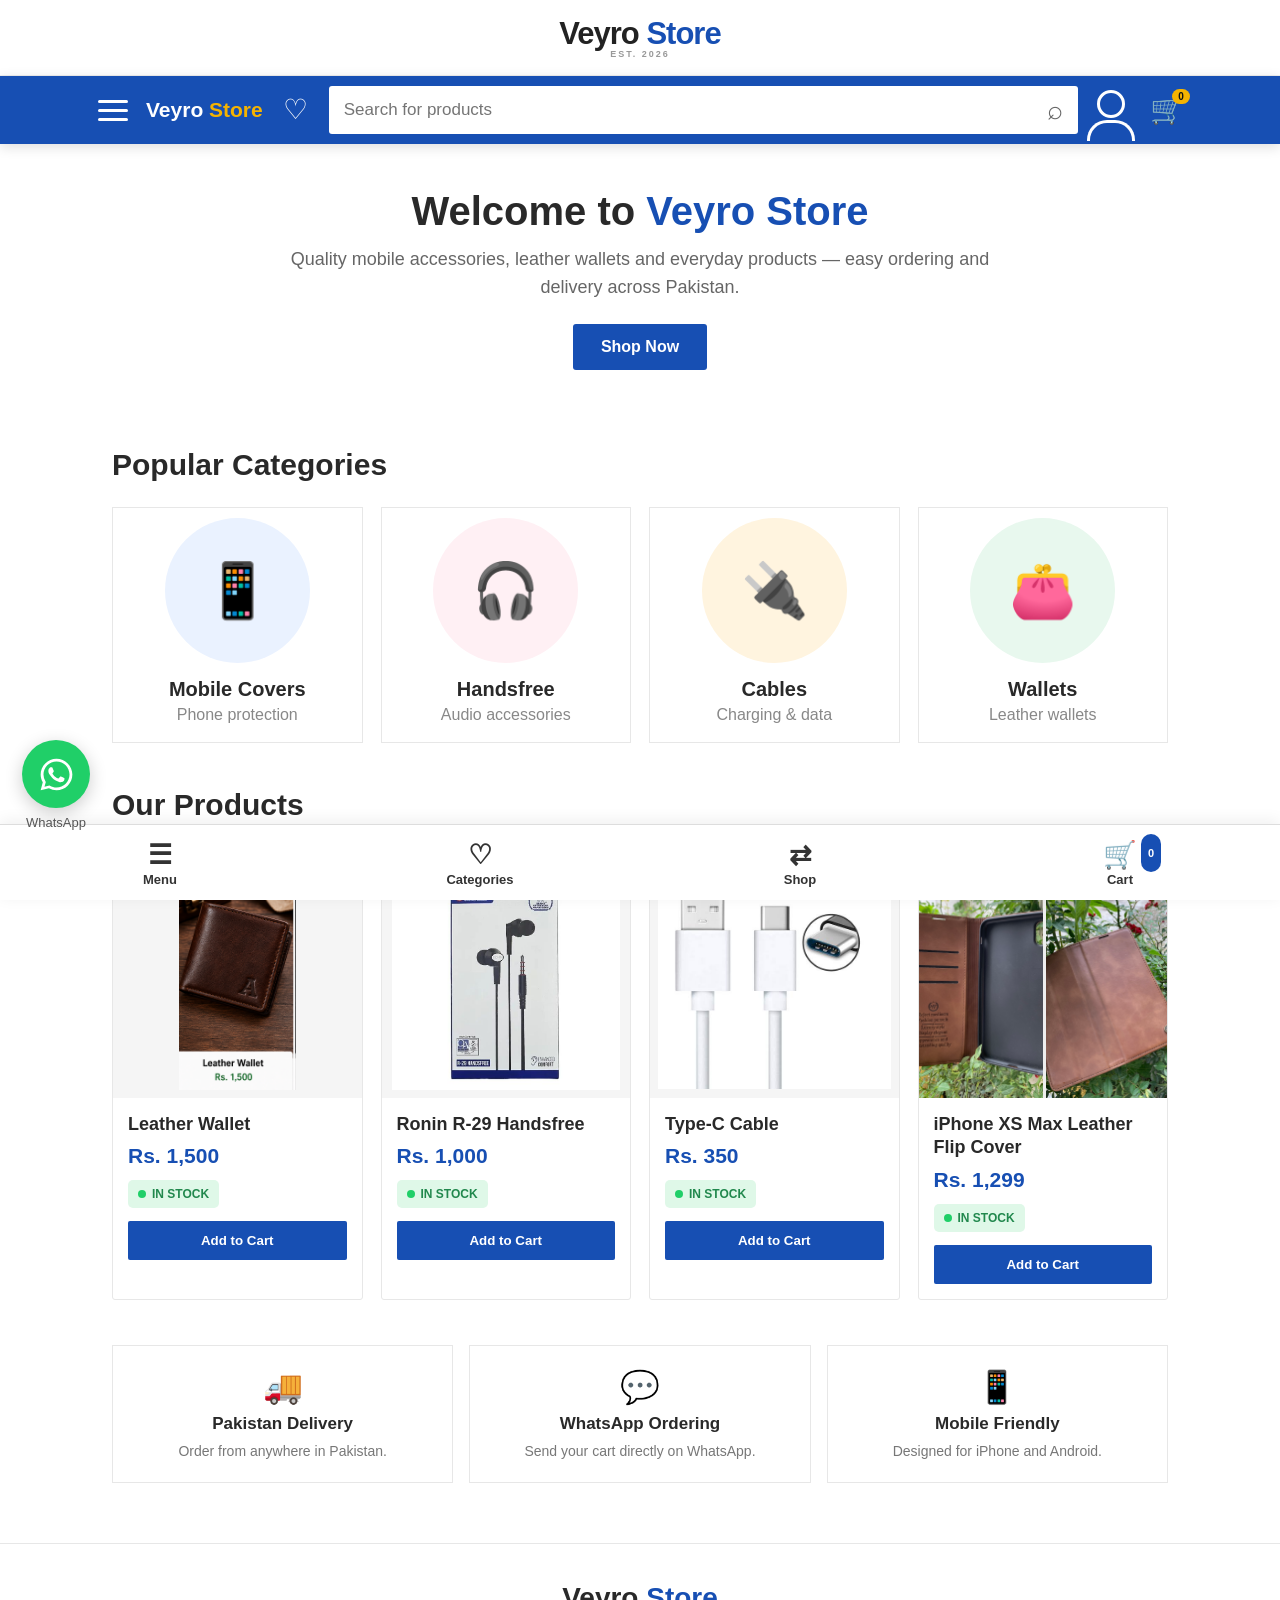
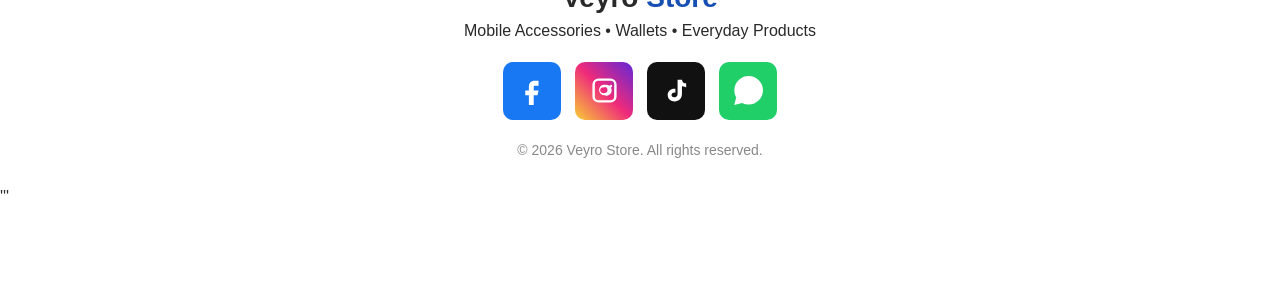
==== index.html @ b1d90f6c "Update index.html" ====
<!DOCTYPE html>
<html lang="en">
<head>
<meta charset="UTF-8">
<meta name="viewport" content="width=device-width, initial-scale=1.0">
<title>Veyro Store - Mobile Accessories & Everyday Products</title>
<meta name="description" content="Veyro Store - Shop mobile covers, handsfree, cables, wallets and everyday products in Pakistan. Order easily on WhatsApp.">
<meta name="robots" content="index, follow">
<link rel="canonical" href="https://aeykeyteee-svg.github.io/abbas-store-/">
<link rel="apple-touch-icon" sizes="180x180" href="veyro-icon-180.png">
<link rel="icon" type="image/png" sizes="180x180" href="veyro-icon-180.png">
<meta name="apple-mobile-web-app-capable" content="yes">
<meta name="apple-mobile-web-app-title" content="Veyro Store">
<meta name="theme-color" content="#174fb3">

<style>
:root{--blue:#174fb3;--blue-dark:#123e91;--gold:#f5b301;--green:#20cf68;--text:#292929;--muted:#777;--line:#e7e7e7}
*{box-sizing:border-box}html{scroll-behavior:smooth}body{margin:0;font-family:Arial,Helvetica,sans-serif;color:var(--text);background:#fff;padding-bottom:76px}a{text-decoration:none;color:inherit}button{font-family:inherit}

/* ===== INTRO ANIMATION ===== */
.intro{position:fixed;inset:0;background:#07111f;z-index:1000;color:#fff;display:flex;align-items:center;justify-content:center;overflow:hidden;animation:introFade .7s ease 4.8s forwards}
.intro.hidden{display:none}
.intro-bg{position:absolute;inset:0;background:
radial-gradient(circle at 15% 20%,#174fb344 0 2px,transparent 3px),
radial-gradient(circle at 80% 18%,#f5b30155 0 2px,transparent 3px),
radial-gradient(circle at 65% 75%,#174fb344 0 2px,transparent 3px),
radial-gradient(circle at 25% 80%,#f5b30155 0 2px,transparent 3px);
background-size:190px 190px;animation:stars 5s linear infinite}
.intro-shape{position:absolute;width:360px;height:360px;border:1px solid #f5b30155;transform:rotate(45deg);animation:floatShape 4s ease-in-out infinite}
.intro-shape.s2{width:180px;height:180px;border-color:#174fb388;transform:rotate(20deg);animation-delay:.5s}
.intro-content{position:relative;text-align:center;width:min(90%,700px);animation:introUp 1.1s ease both}
.intro-line{border:1px solid #f5b30188;border-radius:4px;padding:10px 16px;color:#f5b301;font-weight:700;letter-spacing:5px;font-size:12px;margin-bottom:28px;animation:fadeUp .8s .2s both}
.intro-logo{font-size:clamp(42px,10vw,76px);font-weight:900;letter-spacing:-2px;margin:0;text-transform:uppercase;animation:zoomIn 1s .4s both}
.intro-logo .blue{color:#4d8dff}.intro-logo .gold{color:#f5b301}
.intro-sub{font-size:clamp(13px,3vw,20px);letter-spacing:7px;color:#c9d2df;margin:12px 0 30px;animation:fadeUp .8s .8s both}
.intro-stats{display:grid;grid-template-columns:repeat(3,1fr);border-top:2px solid #f5b30166;border-bottom:2px solid #f5b30166;padding:22px 0;margin-bottom:32px;animation:fadeUp .8s 1s both}
.intro-stat b{display:block;color:#f5b301;font-size:30px}.intro-stat span{color:#9da8b8;font-size:11px;letter-spacing:3px}
.enter-btn{display:inline-block;background:#f5b301;color:#07111f;padding:17px 44px;border-radius:4px;font-weight:900;letter-spacing:4px;font-size:16px;animation:pulseBtn 1.8s 1.5s infinite}
.skip{display:block;margin-top:18px;color:#8793a3;font-size:12px;letter-spacing:4px;cursor:pointer}
@keyframes introFade{to{opacity:0;visibility:hidden}}
@keyframes introUp{from{opacity:0;transform:translateY(30px)}to{opacity:1;transform:none}}
@keyframes fadeUp{from{opacity:0;transform:translateY(18px)}to{opacity:1;transform:none}}
@keyframes zoomIn{from{opacity:0;transform:scale(.7)}to{opacity:1;transform:scale(1)}}
@keyframes floatShape{50%{transform:rotate(65deg) translate(25px,-20px)}}
@keyframes stars{to{background-position:190px 190px}}
@keyframes pulseBtn{50%{box-shadow:0 0 0 10px #f5b30118}}
@media(max-width:520px){.intro-stats{padding:15px 0}.intro-stat b{font-size:24px}.intro-stat span{font-size:9px}.intro-line{letter-spacing:3px}.intro-sub{letter-spacing:4px}}

/* ===== HEADER ===== */
.top-brand{height:76px;display:flex;align-items:center;justify-content:center;border-bottom:1px solid #eee}
.brand{font-size:31px;font-weight:900;letter-spacing:-1px}.brand .v{color:#222}.brand .s{color:var(--blue)}.brand small{display:block;text-align:center;font-size:9px;letter-spacing:2px;color:#999;margin-top:-3px}
.search-bar{position:sticky;top:0;z-index:30;background:var(--blue);padding:10px 18px;box-shadow:0 3px 12px #0002}
.search-inner{max-width:1100px;margin:auto;display:flex;align-items:center;gap:10px}
.menu-btn,.account-btn,.header-icon{width:46px;height:46px;border:0;background:transparent;color:#fff;cursor:pointer;flex:none;display:flex;align-items:center;justify-content:center}
.menu-icon{width:30px}.menu-icon span{display:block;height:3px;background:#fff;margin:6px 0;border-radius:3px}
.search{flex:1;height:48px;background:#fff;display:flex;align-items:center;border-radius:3px;overflow:hidden}.search input{border:0;outline:0;flex:1;min-width:0;font-size:17px;padding:0 15px}.search button{border:0;background:transparent;font-size:27px;padding:0 15px;color:#666;cursor:pointer}
.account-icon{width:28px;height:28px;border:3px solid #fff;border-radius:50%;position:relative;margin-top:-12px}.account-icon:after{content:"";position:absolute;left:-13px;right:-13px;top:27px;height:18px;border:3px solid #fff;border-bottom:0;border-radius:20px 20px 0 0}
.header-logo{font-size:21px;font-weight:900;color:#fff;white-space:nowrap}.header-logo span{color:#f5b301}
.header-symbol{font-size:28px;line-height:1;color:#fff}.header-cart{position:relative}.header-badge{position:absolute;right:0;top:2px;background:#f5b301;color:#111;border-radius:20px;min-width:18px;padding:2px 5px;font-size:10px;font-weight:900}

/* ===== DRAWER ===== */
.drawer{position:fixed;inset:0;background:#0007;z-index:100;display:none}.drawer.show{display:block}.drawer-box{width:min(380px,88vw);height:100%;background:#fff;overflow:auto}.drawer-head{background:var(--blue);color:#fff;padding:22px;display:flex;justify-content:space-between;align-items:center}.drawer-head b{font-size:24px}.drawer-close{border:0;background:transparent;color:#fff;font-size:30px}.drawer-title{font-size:22px;font-weight:800;padding:25px 22px 12px}.drawer-link{display:block;padding:20px 22px;border-bottom:1px solid var(--line);font-size:18px;font-weight:700}

/* ===== HERO ===== */
.hero{text-align:center;padding:45px 18px 35px}.hero h1{margin:0 0 12px;font-size:40px}.hero h1 span{color:var(--blue)}.hero p{max-width:700px;margin:0 auto 22px;color:#666;font-size:18px;line-height:1.55}.hero-btn{display:inline-block;background:var(--blue);color:#fff;padding:14px 28px;font-weight:800;border-radius:3px}
.wrap{max-width:1100px;margin:auto;padding:18px 22px 45px}.section-title{font-size:30px;margin:25px 0;font-weight:900}.category-grid,.products{display:grid;grid-template-columns:repeat(4,1fr);gap:18px}.category-grid{margin-bottom:45px}.category{background:#fff;text-align:center;border:1px solid var(--line);padding:10px 8px 18px}.category-circle{width:145px;height:145px;margin:auto;border-radius:50%;display:flex;align-items:center;justify-content:center;font-size:54px;background:#eaf2ff}.category:nth-child(2) .category-circle{background:#fff0f4}.category:nth-child(3) .category-circle{background:#fff4df}.category:nth-child(4) .category-circle{background:#e8f8ee}.category h3{margin:15px 0 5px;font-size:20px}.category p{margin:0;color:#888}

/* ===== PRODUCTS + STOCK ===== */
.card{background:#fff;border:1px solid var(--line);overflow:hidden;border-radius:3px}.photo{width:100%;height:250px;object-fit:contain;background:#f5f5f5;display:block;padding:8px;cursor:zoom-in}.cover-gallery{height:250px;display:flex;gap:3px;background:#eee}.cover-gallery img{width:50%;height:100%;object-fit:cover;cursor:zoom-in}.info{padding:15px}.info h3{margin:0 0 8px;font-size:18px;line-height:1.3}.price{color:var(--blue);font-size:21px;font-weight:900;margin-bottom:12px}
.stock{display:inline-flex;align-items:center;gap:6px;background:#dff8e8;color:#21884d;padding:7px 10px;border-radius:5px;font-size:12px;font-weight:900;margin-bottom:13px}.stock-dot{width:8px;height:8px;border-radius:50%;background:#20cf68}
.buy{width:100%;border:0;background:var(--blue);color:#fff;padding:12px;font-weight:800;cursor:pointer;border-radius:2px}

/* ===== FEATURES / FOOTER ===== */
.features{display:grid;grid-template-columns:repeat(3,1fr);gap:16px;margin:45px 0 15px}.feature{border:1px solid var(--line);padding:22px;text-align:center}.feature-icon{font-size:32px}.feature b{display:block;margin:8px 0;font-size:17px}.feature span{color:#777;font-size:14px}
footer{border-top:1px solid var(--line);text-align:center;padding:38px 20px 30px}.footer-brand{font-size:28px;font-weight:900;margin-bottom:8px}.footer-brand span{color:var(--blue)}
.socials{display:flex;justify-content:center;gap:14px;margin:22px 0}.social{width:58px;height:58px;display:flex;align-items:center;justify-content:center;color:#fff;border-radius:10px;transition:.2s}.social:hover{transform:translateY(-3px);opacity:.9}.social svg{width:29px;height:29px;fill:currentColor}.facebook{background:#1877f2}.instagram{background:linear-gradient(45deg,#f9ce34,#ee2a7b,#6228d7)}.tiktok{background:#111}.whatsapp-social{background:#20cf68}.copy{color:#888;font-size:14px}

/* ===== WHATSAPP ===== */
.whatsapp{position:fixed;left:22px;bottom:92px;width:68px;height:68px;border-radius:50%;background:var(--green);color:#fff;display:flex;align-items:center;justify-content:center;z-index:60;box-shadow:0 5px 18px #0003}.whatsapp svg{width:39px;height:39px;fill:#fff}.whatsapp span{font-size:13px;position:absolute;bottom:-22px;color:#555;white-space:nowrap}

/* ===== BOTTOM NAV ===== */
.bottom-nav{position:fixed;left:0;right:0;bottom:0;height:76px;background:#fff;border-top:1px solid #ddd;z-index:55;display:grid;grid-template-columns:repeat(4,1fr);box-shadow:0 -3px 15px #0001}.bottom-nav button{border:0;background:#fff;color:#333;font-weight:700;font-size:13px;cursor:pointer}.bottom-icon{display:block;font-size:27px;line-height:34px}.badge{position:absolute;top:9px;margin-left:4px;background:var(--blue);color:#fff;border-radius:20px;min-width:20px;padding:2px 6px;font-size:11px}

/* ===== CART + PAYMENT ===== */
.modal{position:fixed;inset:0;background:#0008;z-index:150;display:none;align-items:flex-end;justify-content:center}.modal.show{display:flex}.box{width:min(600px,100%);max-height:92vh;overflow:auto;background:#fff;padding:22px;border-radius:18px 18px 0 0}.box-head{display:flex;justify-content:space-between;align-items:center}.close{width:38px;height:38px;border:0;border-radius:50%;font-size:24px}.cart-item{display:flex;justify-content:space-between;gap:10px;border-bottom:1px solid #eee;padding:14px 0}.qty button{border:1px solid #ddd;background:#fff;border-radius:5px;padding:3px 9px}.total{font-size:22px;font-weight:900;margin:18px 0}.wa-order{display:block;text-align:center;background:#20cf68;color:#fff;padding:15px;font-weight:900;border-radius:5px}.empty{text-align:center;color:#888;padding:25px}
.checkout{margin-top:22px;border-top:1px solid #eee;padding-top:20px}.checkout h3{margin:0 0 14px}.field{width:100%;border:1px solid #ead9c8;border-radius:6px;padding:14px;margin:9px 0;font-size:15px;outline:none}.payment-title{font-weight:900;letter-spacing:2px;margin:20px 0 12px}.payment-grid{display:grid;grid-template-columns:1fr 1fr;gap:10px}.payment{border:2px solid #f0dfce;background:#fffaf5;border-radius:10px;padding:18px 10px;text-align:center;font-weight:900;cursor:pointer}.payment.selected{background:#f5b301;color:#fff;border-color:#f5b301}.payment-icon{display:block;font-size:28px;margin-bottom:7px}.bank-note{margin-top:12px;background:#fff8ef;border:1px solid #efd7ba;border-radius:8px;padding:13px;line-height:1.5}.confirm{width:100%;margin-top:16px;border:0;background:#f5b301;color:#111;padding:16px;border-radius:5px;font-size:16px;font-weight:900;letter-spacing:2px;cursor:pointer}

/* ===== IMAGE VIEWER ===== */
.image-viewer{position:fixed;inset:0;background:#000e;z-index:300;display:none;align-items:center;justify-content:center;padding:20px}.image-viewer.show{display:flex}.viewer-img{max-width:96vw;max-height:88vh;object-fit:contain}.viewer-close{position:absolute;top:15px;right:15px;width:48px;height:48px;border:0;border-radius:50%;font-size:32px}.viewer-hint{position:absolute;bottom:18px;color:#fff;font-size:14px}

@media(max-width:800px){.top-brand{height:65px}.brand{font-size:27px}.search-bar{padding:8px 9px}.search-inner{gap:2px}.menu-btn,.account-btn,.header-icon{width:40px}.header-logo{font-size:17px}.header-symbol{font-size:24px}.search{height:44px}.search input{font-size:15px;padding:0 10px}.search button{font-size:24px;padding:0 10px}.hero{padding:35px 15px 30px}.hero h1{font-size:31px}.hero p{font-size:16px}.category-grid,.products{grid-template-columns:1fr 1fr;gap:12px}.photo,.cover-gallery{height:220px}.features{grid-template-columns:1fr}}
@media(max-width:520px){.wrap{padding-left:12px;padding-right:12px}.section-title{font-size:25px}.category-circle{width:125px;height:125px;font-size:45px}.category h3{font-size:16px}.photo,.cover-gallery{height:190px}.info{padding:11px}.info h3{font-size:15px}.price{font-size:18px}.buy{font-size:13px;padding:10px 5px}.whatsapp{left:16px;width:62px;height:62px}.whatsapp svg{width:36px;height:36px}.payment-grid{grid-template-columns:1fr 1fr}.payment{padding:15px 6px;font-size:13px}.field{padding:13px}.header-logo{display:none}}
</style>
</head>
<body>

<!-- ===== VEYRO INTRO ANIMATION ===== -->
<div class="intro" id="intro">
  <div class="intro-bg"></div><div class="intro-shape"></div><div class="intro-shape s2"></div>
  <div class="intro-content">
    <div class="intro-line">VEYRO STORE • PAKISTAN • EST. 2026</div>
    <h1 class="intro-logo">VEYRO <span class="blue">STORE</span></h1>
    <div class="intro-sub">MOBILE ACCESSORIES • EVERYDAY PRODUCTS</div>
    <div class="intro-stats">
      <div class="intro-stat"><b>4+</b><span>CATEGORIES</span></div>
      <div class="intro-stat"><b>100%</b><span>QUALITY FOCUS</span></div>
      <div class="intro-stat"><b>PK</b><span>DELIVERY</span></div>
    </div>
    <a class="enter-btn" href="#categories" onclick="enterSite()">ENTER STORE →</a>
    <span class="skip" onclick="enterSite()">SKIP INTRO</span>
  </div>
</div>

<!-- ===== TOP BRAND ===== -->
<div class="top-brand"><div class="brand"><span class="v">Veyro</span> <span class="s">Store</span><small>EST. 2026</small></div></div>

<!-- ===== HEADER WITH 4 ICONS ===== -->
<div class="search-bar">
  <div class="search-inner">
    <button class="menu-btn" onclick="openMenu()" aria-label="Menu"><div class="menu-icon"><span></span><span></span><span></span></div></button>
    <div class="header-logo">Veyro <span>Store</span></div>
    <button class="header-icon" onclick="document.getElementById('categories').scrollIntoView()" aria-label="Categories"><span class="header-symbol">♡</span></button>
    <div class="search"><input id="searchInput" type="search" placeholder="Search for products" oninput="searchProducts()"><button onclick="searchProducts()" aria-label="Search">⌕</button></div>
    <button class="account-btn" onclick="openMenu()" aria-label="Account"><div class="account-icon"></div></button>
    <button class="header-icon header-cart" onclick="openCart()" aria-label="Cart"><span class="header-symbol">🛒</span><span class="header-badge" id="headerCount">0</span></button>
  </div>
</div>

<div class="drawer" id="drawer" onclick="if(event.target===this)closeMenu()"><div class="drawer-box">
<div class="drawer-head"><b>Veyro Store</b><button class="drawer-close" onclick="closeMenu()">×</button></div>
<div class="drawer-title">Menu</div>
<a class="drawer-link" href="#" onclick="closeMenu()">Home</a><a class="drawer-link" href="#products" onclick="closeMenu()">Shop</a><a class="drawer-link" href="#categories" onclick="closeMenu()">Categories</a><a class="drawer-link" href="#about" onclick="closeMenu()">About Us</a><a class="drawer-link" href="#contact" onclick="closeMenu()">Contact Us</a>
<div class="drawer-title">Categories</div><a class="drawer-link" href="#products">Mobile Covers</a><a class="drawer-link" href="#products">Handsfree</a><a class="drawer-link" href="#products">Cables</a><a class="drawer-link" href="#products">Wallets</a>
</div></div>

<section class="hero"><h1>Welcome to <span>Veyro Store</span></h1><p>Quality mobile accessories, leather wallets and everyday products — easy ordering and delivery across Pakistan.</p><a class="hero-btn" href="#categories" onclick="enterSite()">Shop Now</a></section>

<main class="wrap">
<section id="categories"><h2 class="section-title">Popular Categories</h2><div class="category-grid">
<a class="category" href="#products"><div class="category-circle">📱</div><h3>Mobile Covers</h3><p>Phone protection</p></a>
<a class="category" href="#products"><div class="category-circle">🎧</div><h3>Handsfree</h3><p>Audio accessories</p></a>
<a class="category" href="#products"><div class="category-circle">🔌</div><h3>Cables</h3><p>Charging & data</p></a>
<a class="category" href="#products"><div class="category-circle">👛</div><h3>Wallets</h3><p>Leather wallets</p></a>
</div></section>

<section id="products"><h2 class="section-title">Our Products</h2><div class="products">
<article class="card product" data-name="leather wallet"><img class="photo" src="wallet.png" alt="Brown Leather Wallet" onclick="openImage(this.src,this.alt)"><div class="info"><h3>Leather Wallet</h3><div class="price">Rs. 1,500</div><div class="stock"><span class="stock-dot"></span> IN STOCK</div><button class="buy" onclick="add(1)">Add to Cart</button></div></article>
<article class="card product" data-name="ronin r-29 handsfree"><img class="photo" src="ronin-handsfree.jpeg" alt="Ronin R-29 Handsfree" onclick="openImage(this.src,this.alt)"><div class="info"><h3>Ronin R-29 Handsfree</h3><div class="price">Rs. 1,000</div><div class="stock"><span class="stock-dot"></span> IN STOCK</div><button class="buy" onclick="add(2)">Add to Cart</button></div></article>
<article class="card product" data-name="type-c cable"><img class="photo" src="type-c-cable.jpeg" alt="Type-C Cable" onclick="openImage(this.src,this.alt)"><div class="info"><h3>Type-C Cable</h3><div class="price">Rs. 350</div><div class="stock"><span class="stock-dot"></span> IN STOCK</div><button class="buy" onclick="add(3)">Add to Cart</button></div></article>
<article class="card product" data-name="iphone xs max leather flip cover iphone cover"><div class="cover-gallery"><img src="IMG_9575.jpeg" alt="iPhone XS Max Leather Flip Cover Front" onclick="openImage(this.src,this.alt)"><img src="IMG_9576.jpeg" alt="iPhone XS Max Leather Flip Cover Open" onclick="openImage(this.src,this.alt)"></div><div class="info"><h3>iPhone XS Max Leather Flip Cover</h3><div class="price">Rs. 1,299</div><div class="stock"><span class="stock-dot"></span> IN STOCK</div><button class="buy" onclick="add(4)">Add to Cart</button></div></article>
</div></section>

<div class="features" id="about"><div class="feature"><div class="feature-icon">🚚</div><b>Pakistan Delivery</b><span>Order from anywhere in Pakistan.</span></div><div class="feature"><div class="feature-icon">💬</div><b>WhatsApp Ordering</b><span>Send your cart directly on WhatsApp.</span></div><div class="feature"><div class="feature-icon">📱</div><b>Mobile Friendly</b><span>Designed for iPhone and Android.</span></div></div>
</main>

<footer id="contact">
<div class="footer-brand">Veyro <span>Store</span></div>
<div>Mobile Accessories • Wallets • Everyday Products</div>
<div class="socials">
<a class="social facebook" href="https://www.facebook.com/share/1GYrLuRXYY/?mibextid=wwXIfr" target="_blank" rel="noopener noreferrer" aria-label="Veyro Store Facebook"><svg viewBox="0 0 24 24"><path d="M14 8h3V4h-3c-3.3 0-5 1.9-5 5v3H6v4h3v8h4v-8h3.2l.8-4H13V9c0-.7.3-1 1-1z"/></svg></a>
<a class="social instagram" href="https://www.instagram.com/veyro_online_store?igsh=MWx1am9qNjRvdGNvNg%3D%3D&utm_source=qr" target="_blank" rel="noopener noreferrer" aria-label="Veyro Store Instagram"><svg viewBox="0 0 24 24"><path d="M7 2h10a5 5 0 0 1 5 5v10a5 5 0 0 1-5 5H7a5 5 0 0 1-5-5V7a5 5 0 0 1 5-5zm0 2a3 3 0 0 0-3 3v10a3 3 0 0 0 3 3h10a3 3 0 0 0 3-3V7a3 3 0 0 0-3-3H7zm5 3.5A4.5 4.5 0 1 1 12 16a4.5 4.5 0 0 1 0-9zm0 2A2.5 2.5 0 1 0 12 14a2.5 2.5 0 0 0 0-5zm5.25-2.25a1.1 1.1 0 1 1-1.1 1.1 1.1 0 0 1-1.1-1.1z"/></svg></a>
<a class="social tiktok" href="https://www.tiktok.com/@veyro_online_stor?_r=1&_t=ZS-98z6u7dpsof" target="_blank" rel="noopener noreferrer" aria-label="Veyro Store TikTok"><svg viewBox="0 0 24 24"><path d="M16.5 3c.3 1.8 1.3 3 3.5 3.1v3.2c-1.3 0-2.5-.4-3.5-1v6.4c0 4-2.5 6.3-6.1 6.3-3.4 0-5.7-2.2-5.7-5.3 0-3.4 2.8-5.6 6.4-5.2v3.3c-1.9-.3-3.2.5-3.2 1.9 0 1.1.9 1.9 2.2 1.9 1.4 0 2.8-.9 2.8-3V3h3.6z"/></svg></a>
<a class="social whatsapp-social" href="https://wa.me/923183363084" target="_blank" rel="noopener noreferrer" aria-label="Veyro Store WhatsApp"><svg viewBox="0 0 24 24"><path d="M20.5 3.5A11.8 11.8 0 0 0 12.1 0C5.6 0 .3 5.3.3 11.8c0 2.1.5 4.1 1.5 5.9L.2 24l6.5-1.7a11.8 11.8 0 0 0 5.4 1.3h.1c6.5 0 11.8-5.3 11.8-11.8 0-3.1-1.2-6.1-3.5-8.3z"/></svg></a>
</div><div class="copy">© 2026 Veyro Store. All rights reserved.</div>
</footer>

<!-- Proper WhatsApp SVG logo -->
<a class="whatsapp" href="https://wa.me/923183363084" target="_blank" rel="noopener" aria-label="WhatsApp">
<svg viewBox="0 0 32 32" aria-hidden="true"><path d="M16 3C8.82 3 3 8.82 3 16c0 2.3.6 4.46 1.75 6.35L3 29l6.82-1.7A12.94 12.94 0 0 0 16 29c7.18 0 13-5.82 13-13S23.18 3 16 3zm0 23.7c-1.98 0-3.82-.54-5.4-1.48l-.39-.23-4.05 1.01 1.08-3.94-.25-.4A10.68 10.68 0 0 1 5.32 16C5.32 10.1 10.1 5.32 16 5.32S26.68 10.1 26.68 16 21.9 26.7 16 26.7zm5.85-7.99c-.32-.16-1.9-.94-2.2-1.05-.3-.11-.52-.16-.74.16-.22.33-.85 1.05-1.04 1.27-.19.22-.38.25-.7.08-.32-.16-1.36-.5-2.59-1.6-.96-.86-1.61-1.91-1.8-2.23-.19-.33-.02-.5.14-.66.15-.15.33-.38.49-.57.16-.19.22-.33.33-.55.11-.22.05-.41-.03-.57-.08-.16-.74-1.78-1.02-2.44-.27-.65-.55-.56-.74-.57h-.63c-.22 0-.57.08-.87.41-.3.33-1.14 1.11-1.14 2.7 0 1.59 1.17 3.12 1.33 3.34.16.22 2.31 3.53 5.6 4.95.78.34 1.39.54 1.86.69.78.25 1.49.22 2.05.13.63-.09 1.9-.78 2.17-1.54.27-.76.27-1.41.19-1.54-.08-.14-.3-.22-.63-.38z"/></svg>
<span>WhatsApp</span>
</a>

<nav class="bottom-nav">
<button onclick="openMenu()"><span class="bottom-icon">☰</span>Menu</button>
<button onclick="document.getElementById('categories').scrollIntoView()"><span class="bottom-icon">♡</span>Categories</button>
<button onclick="document.getElementById('products').scrollIntoView()"><span class="bottom-icon">⇄</span>Shop</button>
<button onclick="openCart()"><span class="bottom-icon">🛒<span class="badge" id="count">0</span></span>Cart</button>
</nav>

<div class="image-viewer" id="imageViewer" onclick="if(event.target===this)closeImage()"><button class="viewer-close" onclick="closeImage()">×</button><img class="viewer-img" id="viewerImg" alt=""><div class="viewer-hint">Tap outside the picture or × to close</div></div>

<div class="modal" id="modal" onclick="if(event.target===this)closeCart()">
<div class="box">
<div class="box-head"><h2>Your Cart</h2><button class="close" onclick="closeCart()">×</button></div>
<div id="items"></div>
<div class="total">Total: Rs. <span id="total">0</span></div>

<div class="checkout">
<h3>Delivery Details</h3>
<input class="field" id="customerName" placeholder="Name *">
<input class="field" id="customerPhone" placeholder="Phone *" type="tel">
<input class="field" id="customerCity" placeholder="City *">
<input class="field" id="customerEmail" placeholder="Email (Optional)" type="email">
<textarea class="field" id="customerAddress" placeholder="Delivery Address *" rows="3"></textarea>

<div class="payment-title">💳 PAYMENT METHOD *</div>
<div class="payment-grid">
<button class="payment selected" data-method="Easypaisa" onclick="selectPayment(this)"><span class="payment-icon">📷</span>Easypaisa</button>
<button class="payment" data-method="Bank Transfer" onclick="selectPayment(this)"><span class="payment-icon">🏦</span>Bank Transfer</button>
<button class="payment" data-method="PayPal" onclick="selectPayment(this)"><span class="payment-icon">💳</span>PayPal</button>
<button class="payment" data-method="Cash on Delivery" onclick="selectPayment(this)"><span class="payment-icon">💵</span>Cash on Delivery</button>
</div>
<div class="bank-note">🏦 Bank: <b>HBL / Meezan</b> &nbsp;|&nbsp; Account: <b>XXXX-XXXX-XXXX</b><br>Send screenshot after transfer.</div>
<button class="confirm" onclick="confirmOrder()">✓ CONFIRM ORDER</button>
</div>

<a id="wa" class="wa-order" target="_blank" rel="noopener" style="margin-top:10px">💬 Order on WhatsApp</a>
</div></div>

<script>
const products={
1:{name:"Leather Wallet",price:1500},
2:{name:"Ronin R-29 Handsfree",price:1000},
3:{name:"Type-C Cable",price:350},
4:{name:"iPhone XS Max Leather Flip Cover",price:1299}
};
let cart=JSON.parse(localStorage.getItem("veyroCart")||"{}");
let selectedPayment="Easypaisa";

function enterSite(){
  const intro=document.getElementById("intro");
  intro.style.animation="introFade .45s ease forwards";
  setTimeout(()=>intro.classList.add("hidden"),450);
  sessionStorage.setItem("veyroIntroSeen","1");
}
function save(){localStorage.setItem("veyroCart",JSON.stringify(cart));render()}
function add(id){cart[id]=(cart[id]||0)+1;save();openCart()}
function change(id,d){cart[id]=(cart[id]||0)+d;if(cart[id]<=0)delete cart[id];save()}
function selectPayment(el){
  document.querySelectorAll(".payment").forEach(x=>x.classList.remove("selected"));
  el.classList.add("selected");selectedPayment=el.dataset.method;
}
function buildMessage(){
  let count=0,total=0,msg="Assalam-o-Alaikum, I want to order from Veyro Store:%0A%0A";
  for(const id in cart){const p=products[id],q=cart[id];count+=q;total+=p.price*q;msg+=`${p.name} x ${q} = Rs. ${(p.price*q).toLocaleString()}%0A`;}
  msg+=`%0ATotal: Rs. ${total.toLocaleString()}%0APayment: ${encodeURIComponent(selectedPayment)}%0A`;
  msg+=`%0AName: ${encodeURIComponent(document.getElementById("customerName")?.value||"")}`;
  msg+=`%0APhone: ${encodeURIComponent(document.getElementById("customerPhone")?.value||"")}`;
  msg+=`%0ACity: ${encodeURIComponent(document.getElementById("customerCity")?.value||"")}`;
  msg+=`%0AEmail: ${encodeURIComponent(document.getElementById("customerEmail")?.value||"")}`;
  msg+=`%0AAddress: ${encodeURIComponent(document.getElementById("customerAddress")?.value||"")}`;
  return {msg,total,count};
}
function render(){
  let count=0,total=0,html="";
  for(const id in cart){
    const p=products[id],q=cart[id];count+=q;total+=p.price*q;
    html+=`<div class="cart-item"><div><b>${p.name}</b><br>Rs. ${p.price.toLocaleString()}</div><div class="qty"><button onclick="change(${id},-1)">−</button> ${q} <button onclick="change(${id},1)">+</button></div></div>`;
  }
  document.getElementById("count").textContent=count;
  document.getElementById("headerCount").textContent=count;
  document.getElementById("total").textContent=total.toLocaleString();
  document.getElementById("items").innerHTML=html||'<div class="empty">Your cart is empty.</div>';
  const data=buildMessage();
  document.getElementById("wa").href="https://wa.me/923183363084?text="+data.msg;
}
function confirmOrder(){
  if(Object.keys(cart).length===0){alert("Your cart is empty.");return}
  const name=document.getElementById("customerName").value.trim();
  const phone=document.getElementById("customerPhone").value.trim();
  const city=document.getElementById("customerCity").value.trim();
  const address=document.getElementById("customerAddress").value.trim();
  if(!name||!phone||!city||!address){alert("Please fill Name, Phone, City and Delivery Address.");return}
  const data=buildMessage();
  window.open("https://wa.me/923183363084?text="+data.msg,"_blank");
}
function openImage(src,alt){document.getElementById("viewerImg").src=src;document.getElementById("viewerImg").alt=alt||"Product image";document.getElementById("imageViewer").classList.add("show");document.body.style.overflow="hidden"}
function closeImage(){document.getElementById("imageViewer").classList.remove("show");document.getElementById("viewerImg").src="";document.body.style.overflow=""}
function openCart(){document.getElementById("modal").classList.add("show");render()}
function closeCart(){document.getElementById("modal").classList.remove("show")}
function openMenu(){document.getElementById("drawer").classList.add("show")}
function closeMenu(){document.getElementById("drawer").classList.remove("show")}
function searchProducts(){
  const q=document.getElementById("searchInput").value.toLowerCase().trim();
  document.querySelectorAll(".product").forEach(card=>{const name=card.dataset.name||"";card.style.display=!q||name.includes(q)?"block":"none"});
}
document.querySelectorAll(".field").forEach(el=>el.addEventListener("input",render));
document.addEventListener("keydown",e=>{if(e.key==="Escape"){closeImage();closeCart();closeMenu()}});
if(sessionStorage.getItem("veyroIntroSeen")==="1")document.getElementById("intro").classList.add("hidden");
render();
</script>
</body>
</html>'''
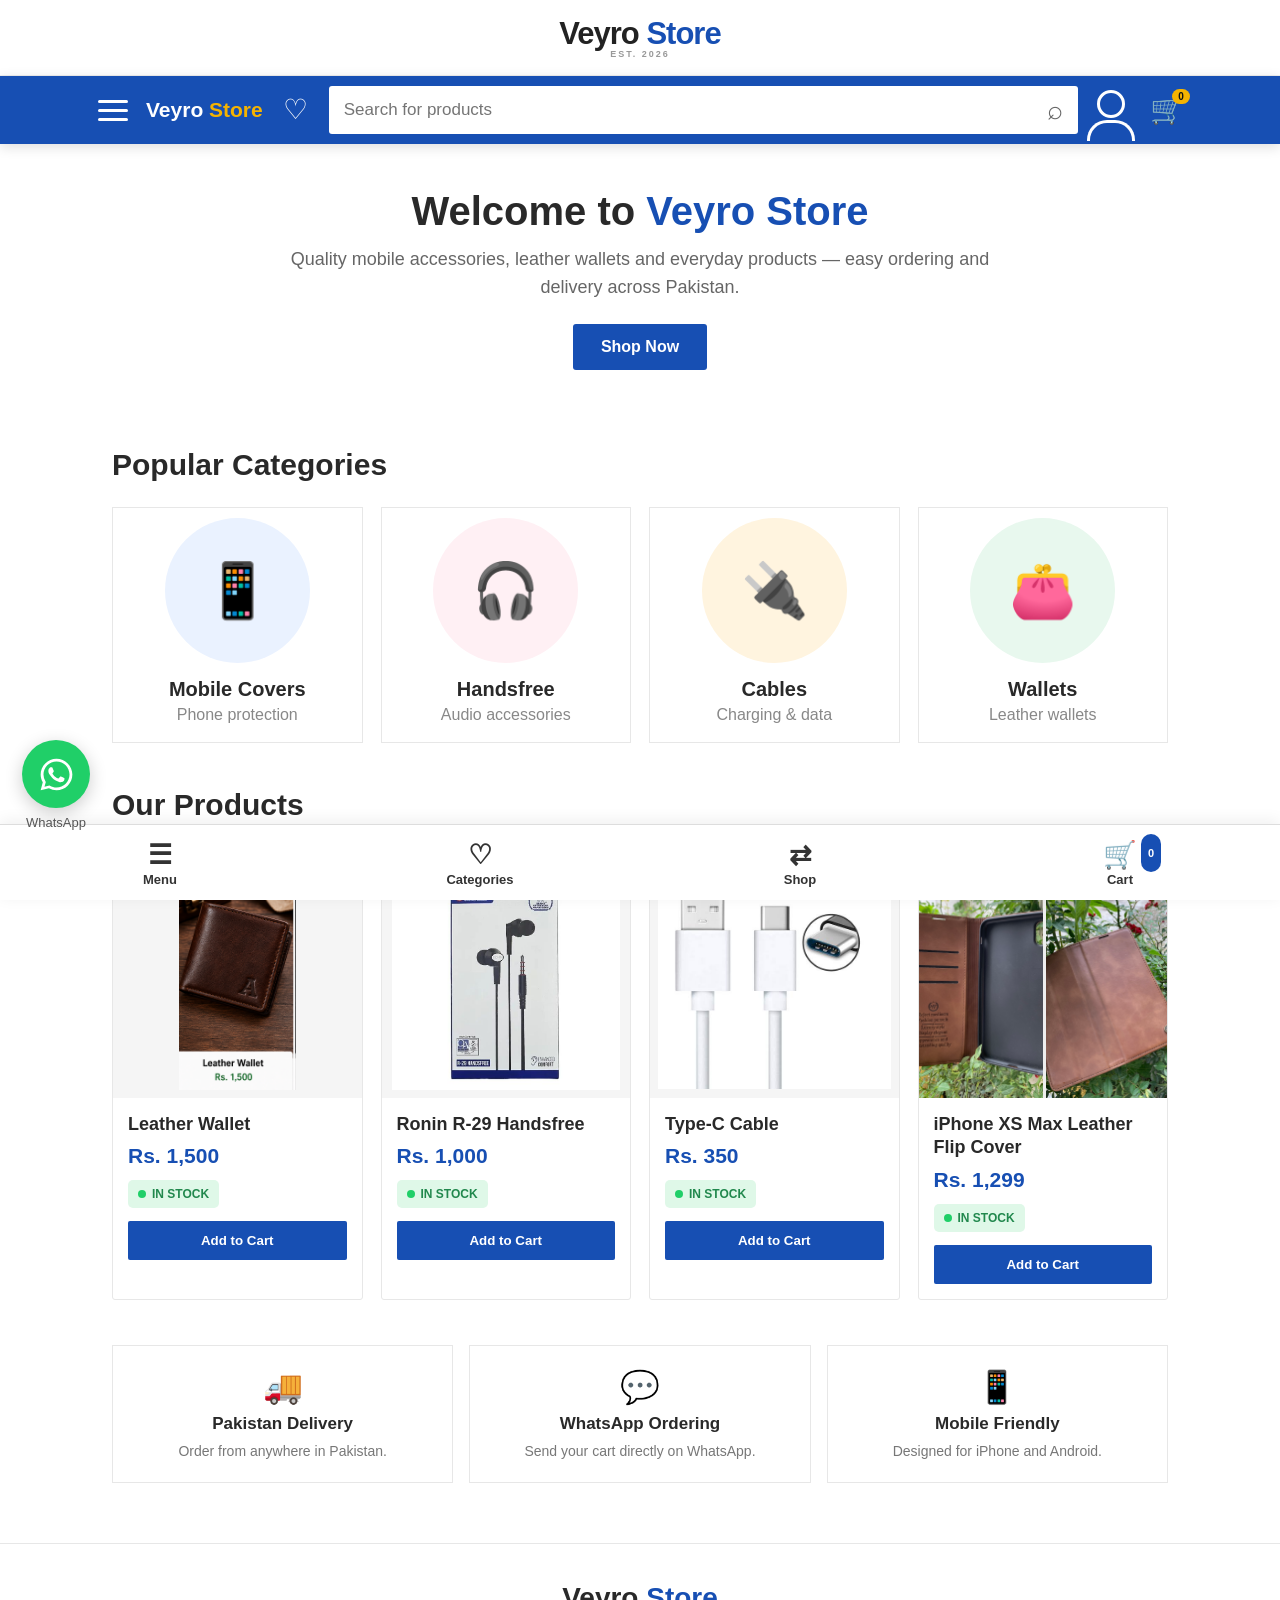
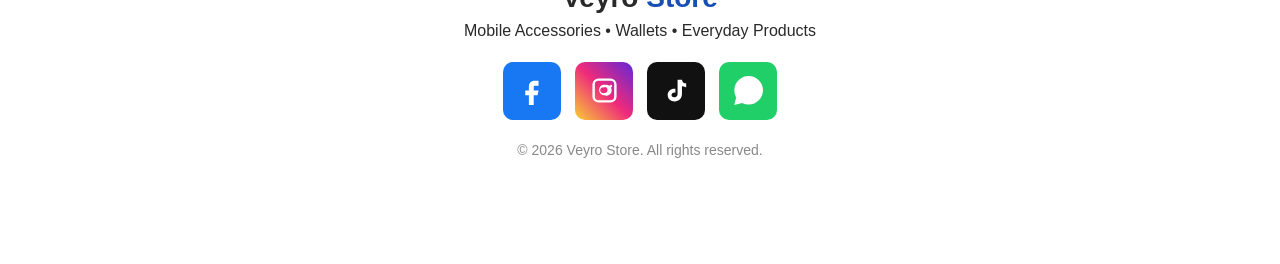
==== commit aaba2f83: "Update index.html" ====
--- a/index.html
+++ b/index.html
@@ -15,26 +15,26 @@
 
 <style>
 :root{--blue:#174fb3;--blue-dark:#123e91;--gold:#f5b301;--green:#20cf68;--text:#292929;--muted:#777;--line:#e7e7e7}
-*{box-sizing:border-box}html{scroll-behavior:smooth}body{margin:0;font-family:Arial,Helvetica,sans-serif;color:var(--text);background:#fff;padding-bottom:76px}a{text-decoration:none;color:inherit}button{font-family:inherit}
-
-/* ===== INTRO ANIMATION ===== */
+*{box-sizing:border-box}
+html{scroll-behavior:smooth}
+body{margin:0;font-family:Arial,Helvetica,sans-serif;color:var(--text);background:#fff;padding-bottom:76px}
+a{text-decoration:none;color:inherit}
+button{font-family:inherit}
+
 .intro{position:fixed;inset:0;background:#07111f;z-index:1000;color:#fff;display:flex;align-items:center;justify-content:center;overflow:hidden;animation:introFade .7s ease 4.8s forwards}
 .intro.hidden{display:none}
-.intro-bg{position:absolute;inset:0;background:
-radial-gradient(circle at 15% 20%,#174fb344 0 2px,transparent 3px),
-radial-gradient(circle at 80% 18%,#f5b30155 0 2px,transparent 3px),
-radial-gradient(circle at 65% 75%,#174fb344 0 2px,transparent 3px),
-radial-gradient(circle at 25% 80%,#f5b30155 0 2px,transparent 3px);
-background-size:190px 190px;animation:stars 5s linear infinite}
+.intro-bg{position:absolute;inset:0;background:radial-gradient(circle at 15% 20%,#174fb344 0 2px,transparent 3px),radial-gradient(circle at 80% 18%,#f5b30155 0 2px,transparent 3px),radial-gradient(circle at 65% 75%,#174fb344 0 2px,transparent 3px),radial-gradient(circle at 25% 80%,#f5b30155 0 2px,transparent 3px);background-size:190px 190px;animation:stars 5s linear infinite}
 .intro-shape{position:absolute;width:360px;height:360px;border:1px solid #f5b30155;transform:rotate(45deg);animation:floatShape 4s ease-in-out infinite}
 .intro-shape.s2{width:180px;height:180px;border-color:#174fb388;transform:rotate(20deg);animation-delay:.5s}
 .intro-content{position:relative;text-align:center;width:min(90%,700px);animation:introUp 1.1s ease both}
 .intro-line{border:1px solid #f5b30188;border-radius:4px;padding:10px 16px;color:#f5b301;font-weight:700;letter-spacing:5px;font-size:12px;margin-bottom:28px;animation:fadeUp .8s .2s both}
 .intro-logo{font-size:clamp(42px,10vw,76px);font-weight:900;letter-spacing:-2px;margin:0;text-transform:uppercase;animation:zoomIn 1s .4s both}
-.intro-logo .blue{color:#4d8dff}.intro-logo .gold{color:#f5b301}
+.intro-logo .blue{color:#4d8dff}
+.intro-logo .gold{color:#f5b301}
 .intro-sub{font-size:clamp(13px,3vw,20px);letter-spacing:7px;color:#c9d2df;margin:12px 0 30px;animation:fadeUp .8s .8s both}
 .intro-stats{display:grid;grid-template-columns:repeat(3,1fr);border-top:2px solid #f5b30166;border-bottom:2px solid #f5b30166;padding:22px 0;margin-bottom:32px;animation:fadeUp .8s 1s both}
-.intro-stat b{display:block;color:#f5b301;font-size:30px}.intro-stat span{color:#9da8b8;font-size:11px;letter-spacing:3px}
+.intro-stat b{display:block;color:#f5b301;font-size:30px}
+.intro-stat span{color:#9da8b8;font-size:11px;letter-spacing:3px}
 .enter-btn{display:inline-block;background:#f5b301;color:#07111f;padding:17px 44px;border-radius:4px;font-weight:900;letter-spacing:4px;font-size:16px;animation:pulseBtn 1.8s 1.5s infinite}
 .skip{display:block;margin-top:18px;color:#8793a3;font-size:12px;letter-spacing:4px;cursor:pointer}
 @keyframes introFade{to{opacity:0;visibility:hidden}}
@@ -44,129 +44,410 @@
 @keyframes floatShape{50%{transform:rotate(65deg) translate(25px,-20px)}}
 @keyframes stars{to{background-position:190px 190px}}
 @keyframes pulseBtn{50%{box-shadow:0 0 0 10px #f5b30118}}
-@media(max-width:520px){.intro-stats{padding:15px 0}.intro-stat b{font-size:24px}.intro-stat span{font-size:9px}.intro-line{letter-spacing:3px}.intro-sub{letter-spacing:4px}}
-
-/* ===== HEADER ===== */
+
 .top-brand{height:76px;display:flex;align-items:center;justify-content:center;border-bottom:1px solid #eee}
-.brand{font-size:31px;font-weight:900;letter-spacing:-1px}.brand .v{color:#222}.brand .s{color:var(--blue)}.brand small{display:block;text-align:center;font-size:9px;letter-spacing:2px;color:#999;margin-top:-3px}
+.brand{font-size:31px;font-weight:900;letter-spacing:-1px}
+.brand .v{color:#222}
+.brand .s{color:var(--blue)}
+.brand small{display:block;text-align:center;font-size:9px;letter-spacing:2px;color:#999;margin-top:-3px}
+
 .search-bar{position:sticky;top:0;z-index:30;background:var(--blue);padding:10px 18px;box-shadow:0 3px 12px #0002}
 .search-inner{max-width:1100px;margin:auto;display:flex;align-items:center;gap:10px}
 .menu-btn,.account-btn,.header-icon{width:46px;height:46px;border:0;background:transparent;color:#fff;cursor:pointer;flex:none;display:flex;align-items:center;justify-content:center}
-.menu-icon{width:30px}.menu-icon span{display:block;height:3px;background:#fff;margin:6px 0;border-radius:3px}
-.search{flex:1;height:48px;background:#fff;display:flex;align-items:center;border-radius:3px;overflow:hidden}.search input{border:0;outline:0;flex:1;min-width:0;font-size:17px;padding:0 15px}.search button{border:0;background:transparent;font-size:27px;padding:0 15px;color:#666;cursor:pointer}
-.account-icon{width:28px;height:28px;border:3px solid #fff;border-radius:50%;position:relative;margin-top:-12px}.account-icon:after{content:"";position:absolute;left:-13px;right:-13px;top:27px;height:18px;border:3px solid #fff;border-bottom:0;border-radius:20px 20px 0 0}
-.header-logo{font-size:21px;font-weight:900;color:#fff;white-space:nowrap}.header-logo span{color:#f5b301}
-.header-symbol{font-size:28px;line-height:1;color:#fff}.header-cart{position:relative}.header-badge{position:absolute;right:0;top:2px;background:#f5b301;color:#111;border-radius:20px;min-width:18px;padding:2px 5px;font-size:10px;font-weight:900}
-
-/* ===== DRAWER ===== */
-.drawer{position:fixed;inset:0;background:#0007;z-index:100;display:none}.drawer.show{display:block}.drawer-box{width:min(380px,88vw);height:100%;background:#fff;overflow:auto}.drawer-head{background:var(--blue);color:#fff;padding:22px;display:flex;justify-content:space-between;align-items:center}.drawer-head b{font-size:24px}.drawer-close{border:0;background:transparent;color:#fff;font-size:30px}.drawer-title{font-size:22px;font-weight:800;padding:25px 22px 12px}.drawer-link{display:block;padding:20px 22px;border-bottom:1px solid var(--line);font-size:18px;font-weight:700}
-
-/* ===== HERO ===== */
-.hero{text-align:center;padding:45px 18px 35px}.hero h1{margin:0 0 12px;font-size:40px}.hero h1 span{color:var(--blue)}.hero p{max-width:700px;margin:0 auto 22px;color:#666;font-size:18px;line-height:1.55}.hero-btn{display:inline-block;background:var(--blue);color:#fff;padding:14px 28px;font-weight:800;border-radius:3px}
-.wrap{max-width:1100px;margin:auto;padding:18px 22px 45px}.section-title{font-size:30px;margin:25px 0;font-weight:900}.category-grid,.products{display:grid;grid-template-columns:repeat(4,1fr);gap:18px}.category-grid{margin-bottom:45px}.category{background:#fff;text-align:center;border:1px solid var(--line);padding:10px 8px 18px}.category-circle{width:145px;height:145px;margin:auto;border-radius:50%;display:flex;align-items:center;justify-content:center;font-size:54px;background:#eaf2ff}.category:nth-child(2) .category-circle{background:#fff0f4}.category:nth-child(3) .category-circle{background:#fff4df}.category:nth-child(4) .category-circle{background:#e8f8ee}.category h3{margin:15px 0 5px;font-size:20px}.category p{margin:0;color:#888}
-
-/* ===== PRODUCTS + STOCK ===== */
-.card{background:#fff;border:1px solid var(--line);overflow:hidden;border-radius:3px}.photo{width:100%;height:250px;object-fit:contain;background:#f5f5f5;display:block;padding:8px;cursor:zoom-in}.cover-gallery{height:250px;display:flex;gap:3px;background:#eee}.cover-gallery img{width:50%;height:100%;object-fit:cover;cursor:zoom-in}.info{padding:15px}.info h3{margin:0 0 8px;font-size:18px;line-height:1.3}.price{color:var(--blue);font-size:21px;font-weight:900;margin-bottom:12px}
-.stock{display:inline-flex;align-items:center;gap:6px;background:#dff8e8;color:#21884d;padding:7px 10px;border-radius:5px;font-size:12px;font-weight:900;margin-bottom:13px}.stock-dot{width:8px;height:8px;border-radius:50%;background:#20cf68}
+.menu-icon{width:30px}
+.menu-icon span{display:block;height:3px;background:#fff;margin:6px 0;border-radius:3px}
+.search{flex:1;height:48px;background:#fff;display:flex;align-items:center;border-radius:3px;overflow:hidden}
+.search input{border:0;outline:0;flex:1;min-width:0;font-size:17px;padding:0 15px}
+.search button{border:0;background:transparent;font-size:27px;padding:0 15px;color:#666;cursor:pointer}
+.account-icon{width:28px;height:28px;border:3px solid #fff;border-radius:50%;position:relative;margin-top:-12px}
+.account-icon:after{content:"";position:absolute;left:-13px;right:-13px;top:27px;height:18px;border:3px solid #fff;border-bottom:0;border-radius:20px 20px 0 0}
+.header-logo{font-size:21px;font-weight:900;color:#fff;white-space:nowrap}
+.header-logo span{color:#f5b301}
+.header-symbol{font-size:28px;line-height:1;color:#fff}
+.header-cart{position:relative}
+.header-badge{position:absolute;right:0;top:2px;background:#f5b301;color:#111;border-radius:20px;min-width:18px;padding:2px 5px;font-size:10px;font-weight:900}
+
+.drawer{position:fixed;inset:0;background:#0007;z-index:100;display:none}
+.drawer.show{display:block}
+.drawer-box{width:min(380px,88vw);height:100%;background:#fff;overflow:auto}
+.drawer-head{background:var(--blue);color:#fff;padding:22px;display:flex;justify-content:space-between;align-items:center}
+.drawer-head b{font-size:24px}
+.drawer-close{border:0;background:transparent;color:#fff;font-size:30px}
+.drawer-title{font-size:22px;font-weight:800;padding:25px 22px 12px}
+.drawer-link{display:block;padding:20px 22px;border-bottom:1px solid var(--line);font-size:18px;font-weight:700}
+
+.hero{text-align:center;padding:45px 18px 35px}
+.hero h1{margin:0 0 12px;font-size:40px}
+.hero h1 span{color:var(--blue)}
+.hero p{max-width:700px;margin:0 auto 22px;color:#666;font-size:18px;line-height:1.55}
+.hero-btn{display:inline-block;background:var(--blue);color:#fff;padding:14px 28px;font-weight:800;border-radius:3px}
+
+.wrap{max-width:1100px;margin:auto;padding:18px 22px 45px}
+.section-title{font-size:30px;margin:25px 0;font-weight:900}
+.category-grid,.products{display:grid;grid-template-columns:repeat(4,1fr);gap:18px}
+.category-grid{margin-bottom:45px}
+.category{background:#fff;text-align:center;border:1px solid var(--line);padding:10px 8px 18px}
+.category-circle{width:145px;height:145px;margin:auto;border-radius:50%;display:flex;align-items:center;justify-content:center;font-size:54px;background:#eaf2ff}
+.category:nth-child(2) .category-circle{background:#fff0f4}
+.category:nth-child(3) .category-circle{background:#fff4df}
+.category:nth-child(4) .category-circle{background:#e8f8ee}
+.category h3{margin:15px 0 5px;font-size:20px}
+.category p{margin:0;color:#888}
+
+.card{background:#fff;border:1px solid var(--line);overflow:hidden;border-radius:3px}
+.photo{width:100%;height:250px;object-fit:contain;background:#f5f5f5;display:block;padding:8px;cursor:zoom-in}
+.cover-gallery{height:250px;display:flex;gap:3px;background:#eee}
+.cover-gallery img{width:50%;height:100%;object-fit:cover;cursor:zoom-in}
+.info{padding:15px}
+.info h3{margin:0 0 8px;font-size:18px;line-height:1.3}
+.price{color:var(--blue);font-size:21px;font-weight:900;margin-bottom:12px}
+.stock{display:inline-flex;align-items:center;gap:6px;background:#dff8e8;color:#21884d;padding:7px 10px;border-radius:5px;font-size:12px;font-weight:900;margin-bottom:13px}
+.stock-dot{width:8px;height:8px;border-radius:50%;background:#20cf68}
 .buy{width:100%;border:0;background:var(--blue);color:#fff;padding:12px;font-weight:800;cursor:pointer;border-radius:2px}
 
-/* ===== FEATURES / FOOTER ===== */
-.features{display:grid;grid-template-columns:repeat(3,1fr);gap:16px;margin:45px 0 15px}.feature{border:1px solid var(--line);padding:22px;text-align:center}.feature-icon{font-size:32px}.feature b{display:block;margin:8px 0;font-size:17px}.feature span{color:#777;font-size:14px}
-footer{border-top:1px solid var(--line);text-align:center;padding:38px 20px 30px}.footer-brand{font-size:28px;font-weight:900;margin-bottom:8px}.footer-brand span{color:var(--blue)}
-.socials{display:flex;justify-content:center;gap:14px;margin:22px 0}.social{width:58px;height:58px;display:flex;align-items:center;justify-content:center;color:#fff;border-radius:10px;transition:.2s}.social:hover{transform:translateY(-3px);opacity:.9}.social svg{width:29px;height:29px;fill:currentColor}.facebook{background:#1877f2}.instagram{background:linear-gradient(45deg,#f9ce34,#ee2a7b,#6228d7)}.tiktok{background:#111}.whatsapp-social{background:#20cf68}.copy{color:#888;font-size:14px}
-
-/* ===== WHATSAPP ===== */
-.whatsapp{position:fixed;left:22px;bottom:92px;width:68px;height:68px;border-radius:50%;background:var(--green);color:#fff;display:flex;align-items:center;justify-content:center;z-index:60;box-shadow:0 5px 18px #0003}.whatsapp svg{width:39px;height:39px;fill:#fff}.whatsapp span{font-size:13px;position:absolute;bottom:-22px;color:#555;white-space:nowrap}
-
-/* ===== BOTTOM NAV ===== */
-.bottom-nav{position:fixed;left:0;right:0;bottom:0;height:76px;background:#fff;border-top:1px solid #ddd;z-index:55;display:grid;grid-template-columns:repeat(4,1fr);box-shadow:0 -3px 15px #0001}.bottom-nav button{border:0;background:#fff;color:#333;font-weight:700;font-size:13px;cursor:pointer}.bottom-icon{display:block;font-size:27px;line-height:34px}.badge{position:absolute;top:9px;margin-left:4px;background:var(--blue);color:#fff;border-radius:20px;min-width:20px;padding:2px 6px;font-size:11px}
-
-/* ===== CART + PAYMENT ===== */
-.modal{position:fixed;inset:0;background:#0008;z-index:150;display:none;align-items:flex-end;justify-content:center}.modal.show{display:flex}.box{width:min(600px,100%);max-height:92vh;overflow:auto;background:#fff;padding:22px;border-radius:18px 18px 0 0}.box-head{display:flex;justify-content:space-between;align-items:center}.close{width:38px;height:38px;border:0;border-radius:50%;font-size:24px}.cart-item{display:flex;justify-content:space-between;gap:10px;border-bottom:1px solid #eee;padding:14px 0}.qty button{border:1px solid #ddd;background:#fff;border-radius:5px;padding:3px 9px}.total{font-size:22px;font-weight:900;margin:18px 0}.wa-order{display:block;text-align:center;background:#20cf68;color:#fff;padding:15px;font-weight:900;border-radius:5px}.empty{text-align:center;color:#888;padding:25px}
-.checkout{margin-top:22px;border-top:1px solid #eee;padding-top:20px}.checkout h3{margin:0 0 14px}.field{width:100%;border:1px solid #ead9c8;border-radius:6px;padding:14px;margin:9px 0;font-size:15px;outline:none}.payment-title{font-weight:900;letter-spacing:2px;margin:20px 0 12px}.payment-grid{display:grid;grid-template-columns:1fr 1fr;gap:10px}.payment{border:2px solid #f0dfce;background:#fffaf5;border-radius:10px;padding:18px 10px;text-align:center;font-weight:900;cursor:pointer}.payment.selected{background:#f5b301;color:#fff;border-color:#f5b301}.payment-icon{display:block;font-size:28px;margin-bottom:7px}.bank-note{margin-top:12px;background:#fff8ef;border:1px solid #efd7ba;border-radius:8px;padding:13px;line-height:1.5}.confirm{width:100%;margin-top:16px;border:0;background:#f5b301;color:#111;padding:16px;border-radius:5px;font-size:16px;font-weight:900;letter-spacing:2px;cursor:pointer}
-
-/* ===== IMAGE VIEWER ===== */
-.image-viewer{position:fixed;inset:0;background:#000e;z-index:300;display:none;align-items:center;justify-content:center;padding:20px}.image-viewer.show{display:flex}.viewer-img{max-width:96vw;max-height:88vh;object-fit:contain}.viewer-close{position:absolute;top:15px;right:15px;width:48px;height:48px;border:0;border-radius:50%;font-size:32px}.viewer-hint{position:absolute;bottom:18px;color:#fff;font-size:14px}
-
-@media(max-width:800px){.top-brand{height:65px}.brand{font-size:27px}.search-bar{padding:8px 9px}.search-inner{gap:2px}.menu-btn,.account-btn,.header-icon{width:40px}.header-logo{font-size:17px}.header-symbol{font-size:24px}.search{height:44px}.search input{font-size:15px;padding:0 10px}.search button{font-size:24px;padding:0 10px}.hero{padding:35px 15px 30px}.hero h1{font-size:31px}.hero p{font-size:16px}.category-grid,.products{grid-template-columns:1fr 1fr;gap:12px}.photo,.cover-gallery{height:220px}.features{grid-template-columns:1fr}}
-@media(max-width:520px){.wrap{padding-left:12px;padding-right:12px}.section-title{font-size:25px}.category-circle{width:125px;height:125px;font-size:45px}.category h3{font-size:16px}.photo,.cover-gallery{height:190px}.info{padding:11px}.info h3{font-size:15px}.price{font-size:18px}.buy{font-size:13px;padding:10px 5px}.whatsapp{left:16px;width:62px;height:62px}.whatsapp svg{width:36px;height:36px}.payment-grid{grid-template-columns:1fr 1fr}.payment{padding:15px 6px;font-size:13px}.field{padding:13px}.header-logo{display:none}}
+.features{display:grid;grid-template-columns:repeat(3,1fr);gap:16px;margin:45px 0 15px}
+.feature{border:1px solid var(--line);padding:22px;text-align:center}
+.feature-icon{font-size:32px}
+.feature b{display:block;margin:8px 0;font-size:17px}
+.feature span{color:#777;font-size:14px}
+
+footer{border-top:1px solid var(--line);text-align:center;padding:38px 20px 30px}
+.footer-brand{font-size:28px;font-weight:900;margin-bottom:8px}
+.footer-brand span{color:var(--blue)}
+.socials{display:flex;justify-content:center;gap:14px;margin:22px 0}
+.social{width:58px;height:58px;display:flex;align-items:center;justify-content:center;color:#fff;border-radius:10px;transition:.2s}
+.social:hover{transform:translateY(-3px);opacity:.9}
+.social svg{width:29px;height:29px;fill:currentColor}
+.facebook{background:#1877f2}
+.instagram{background:linear-gradient(45deg,#f9ce34,#ee2a7b,#6228d7)}
+.tiktok{background:#111}
+.whatsapp-social{background:#20cf68}
+.copy{color:#888;font-size:14px}
+
+.whatsapp{position:fixed;left:22px;bottom:92px;width:68px;height:68px;border-radius:50%;background:var(--green);color:#fff;display:flex;align-items:center;justify-content:center;z-index:60;box-shadow:0 5px 18px #0003}
+.whatsapp svg{width:39px;height:39px;fill:#fff}
+.whatsapp span{font-size:13px;position:absolute;bottom:-22px;color:#555;white-space:nowrap}
+
+.bottom-nav{position:fixed;left:0;right:0;bottom:0;height:76px;background:#fff;border-top:1px solid #ddd;z-index:55;display:grid;grid-template-columns:repeat(4,1fr);box-shadow:0 -3px 15px #0001}
+.bottom-nav button{border:0;background:#fff;color:#333;font-weight:700;font-size:13px;cursor:pointer}
+.bottom-icon{display:block;font-size:27px;line-height:34px}
+.badge{position:absolute;top:9px;margin-left:4px;background:var(--blue);color:#fff;border-radius:20px;min-width:20px;padding:2px 6px;font-size:11px}
+
+.modal{position:fixed;inset:0;background:#0008;z-index:150;display:none;align-items:flex-end;justify-content:center}
+.modal.show{display:flex}
+.box{width:min(600px,100%);max-height:92vh;overflow:auto;background:#fff;padding:22px;border-radius:18px 18px 0 0}
+.box-head{display:flex;justify-content:space-between;align-items:center}
+.close{width:38px;height:38px;border:0;border-radius:50%;font-size:24px}
+.cart-item{display:flex;justify-content:space-between;gap:10px;border-bottom:1px solid #eee;padding:14px 0}
+.qty button{border:1px solid #ddd;background:#fff;border-radius:5px;padding:3px 9px}
+.total{font-size:22px;font-weight:900;margin:18px 0}
+.wa-order{display:block;text-align:center;background:#20cf68;color:#fff;padding:15px;font-weight:900;border-radius:5px}
+.empty{text-align:center;color:#888;padding:25px}
+
+.checkout{margin-top:22px;border-top:1px solid #eee;padding-top:20px}
+.checkout h3{margin:0 0 14px}
+.field{width:100%;border:1px solid #ead9c8;border-radius:6px;padding:14px;margin:9px 0;font-size:15px;outline:none}
+.payment-title{font-weight:900;letter-spacing:2px;margin:20px 0 12px}
+.payment-grid{display:grid;grid-template-columns:1fr 1fr;gap:10px}
+.payment{border:2px solid #f0dfce;background:#fffaf5;border-radius:10px;padding:18px 10px;text-align:center;font-weight:900;cursor:pointer}
+.payment.selected{background:#f5b301;color:#fff;border-color:#f5b301}
+.payment-icon{display:block;font-size:28px;margin-bottom:7px}
+.confirm{width:100%;margin-top:16px;border:0;background:#f5b301;color:#111;padding:16px;border-radius:5px;font-size:16px;font-weight:900;letter-spacing:2px;cursor:pointer}
+
+.image-viewer{position:fixed;inset:0;background:#000e;z-index:300;display:none;align-items:center;justify-content:center;padding:20px}
+.image-viewer.show{display:flex}
+.viewer-img{max-width:96vw;max-height:88vh;object-fit:contain}
+.viewer-close{position:absolute;top:15px;right:15px;width:48px;height:48px;border:0;border-radius:50%;font-size:32px}
+.viewer-hint{position:absolute;bottom:18px;color:#fff;font-size:14px}
+
+.easypaisa-logo svg,.allied-logo svg,.cod-logo svg{width:44px;height:44px;display:block}
+.easypaisa-logo svg rect{fill:#16a34a}
+.easypaisa-logo svg path{stroke:#fff;stroke-width:3;fill:none;stroke-linecap:round}
+.allied-logo svg circle{fill:#005baa}
+.allied-logo svg path{stroke:#fff;stroke-width:3;fill:none;stroke-linecap:round;stroke-linejoin:round}
+.cod-logo svg rect{fill:#f5b301;stroke:#fff;stroke-width:2}
+.cod-logo svg circle{fill:#fff;stroke:#333;stroke-width:2}
+.cod-logo svg path{stroke:#333;stroke-width:2;fill:none;stroke-linecap:round}
+.payment-info{margin:14px 0 16px;display:grid;gap:10px}
+.payment-account{border:2px solid #f0dfcf;background:#fffaf4;border-radius:12px;padding:14px 16px;font-size:16px;line-height:1.55}
+.payment-account strong{font-size:19px}
+.payment-account span{color:#666;font-size:14px}
+.cod-info{background:#fff7dc}
+
+@media(max-width:800px){
+.top-brand{height:65px}
+.brand{font-size:27px}
+.search-bar{padding:8px 9px}
+.search-inner{gap:2px}
+.menu-btn,.account-btn,.header-icon{width:40px}
+.header-logo{font-size:17px}
+.header-symbol{font-size:24px}
+.search{height:44px}
+.search input{font-size:15px;padding:0 10px}
+.search button{font-size:24px;padding:0 10px}
+.hero{padding:35px 15px 30px}
+.hero h1{font-size:31px}
+.hero p{font-size:16px}
+.category-grid,.products{grid-template-columns:1fr 1fr;gap:12px}
+.photo,.cover-gallery{height:220px}
+.features{grid-template-columns:1fr}
+}
+
+@media(max-width:520px){
+.wrap{padding-left:12px;padding-right:12px}
+.section-title{font-size:25px}
+.category-circle{width:125px;height:125px;font-size:45px}
+.category h3{font-size:16px}
+.photo,.cover-gallery{height:190px}
+.info{padding:11px}
+.info h3{font-size:15px}
+.price{font-size:18px}
+.buy{font-size:13px;padding:10px 5px}
+.whatsapp{left:16px;width:62px;height:62px}
+.whatsapp svg{width:36px;height:36px}
+.payment-grid{grid-template-columns:1fr 1fr}
+.payment{padding:15px 6px;font-size:13px}
+.field{padding:13px}
+.header-logo{display:none}
+}
 </style>
 </head>
+
 <body>
 
-<!-- ===== VEYRO INTRO ANIMATION ===== -->
 <div class="intro" id="intro">
-  <div class="intro-bg"></div><div class="intro-shape"></div><div class="intro-shape s2"></div>
-  <div class="intro-content">
-    <div class="intro-line">VEYRO STORE • PAKISTAN • EST. 2026</div>
-    <h1 class="intro-logo">VEYRO <span class="blue">STORE</span></h1>
-    <div class="intro-sub">MOBILE ACCESSORIES • EVERYDAY PRODUCTS</div>
-    <div class="intro-stats">
-      <div class="intro-stat"><b>4+</b><span>CATEGORIES</span></div>
-      <div class="intro-stat"><b>100%</b><span>QUALITY FOCUS</span></div>
-      <div class="intro-stat"><b>PK</b><span>DELIVERY</span></div>
-    </div>
-    <a class="enter-btn" href="#categories" onclick="enterSite()">ENTER STORE →</a>
-    <span class="skip" onclick="enterSite()">SKIP INTRO</span>
-  </div>
-</div>
-
-<!-- ===== TOP BRAND ===== -->
-<div class="top-brand"><div class="brand"><span class="v">Veyro</span> <span class="s">Store</span><small>EST. 2026</small></div></div>
-
-<!-- ===== HEADER WITH 4 ICONS ===== -->
+<div class="intro-bg"></div>
+<div class="intro-shape"></div>
+<div class="intro-shape s2"></div>
+<div class="intro-content">
+<div class="intro-line">VEYRO STORE • PAKISTAN • EST. 2026</div>
+<h1 class="intro-logo">VEYRO <span class="blue">STORE</span></h1>
+<div class="intro-sub">MOBILE ACCESSORIES • EVERYDAY PRODUCTS</div>
+<div class="intro-stats">
+<div class="intro-stat"><b>4+</b><span>CATEGORIES</span></div>
+<div class="intro-stat"><b>100%</b><span>QUALITY FOCUS</span></div>
+<div class="intro-stat"><b>PK</b><span>DELIVERY</span></div>
+</div>
+<a class="enter-btn" href="#categories" onclick="enterSite()">ENTER STORE →</a>
+<span class="skip" onclick="enterSite()">SKIP INTRO</span>
+</div>
+</div>
+
+<div class="top-brand">
+<div class="brand">
+<span class="v">Veyro</span> <span class="s">Store</span>
+<small>EST. 2026</small>
+</div>
+</div>
+
 <div class="search-bar">
-  <div class="search-inner">
-    <button class="menu-btn" onclick="openMenu()" aria-label="Menu"><div class="menu-icon"><span></span><span></span><span></span></div></button>
-    <div class="header-logo">Veyro <span>Store</span></div>
-    <button class="header-icon" onclick="document.getElementById('categories').scrollIntoView()" aria-label="Categories"><span class="header-symbol">♡</span></button>
-    <div class="search"><input id="searchInput" type="search" placeholder="Search for products" oninput="searchProducts()"><button onclick="searchProducts()" aria-label="Search">⌕</button></div>
-    <button class="account-btn" onclick="openMenu()" aria-label="Account"><div class="account-icon"></div></button>
-    <button class="header-icon header-cart" onclick="openCart()" aria-label="Cart"><span class="header-symbol">🛒</span><span class="header-badge" id="headerCount">0</span></button>
-  </div>
-</div>
-
-<div class="drawer" id="drawer" onclick="if(event.target===this)closeMenu()"><div class="drawer-box">
-<div class="drawer-head"><b>Veyro Store</b><button class="drawer-close" onclick="closeMenu()">×</button></div>
+<div class="search-inner">
+
+<button class="menu-btn" onclick="openMenu()" aria-label="Menu">
+<div class="menu-icon"><span></span><span></span><span></span></div>
+</button>
+
+<div class="header-logo">Veyro <span>Store</span></div>
+
+<button class="header-icon" onclick="document.getElementById('categories').scrollIntoView()" aria-label="Categories">
+<span class="header-symbol">♡</span>
+</button>
+
+<div class="search">
+<input id="searchInput" type="search" placeholder="Search for products" oninput="searchProducts()">
+<button onclick="searchProducts()" aria-label="Search">⌕</button>
+</div>
+
+<button class="account-btn" onclick="openMenu()" aria-label="Account">
+<div class="account-icon"></div>
+</button>
+
+<button class="header-icon header-cart" onclick="openCart()" aria-label="Cart">
+<span class="header-symbol">🛒</span>
+<span class="header-badge" id="headerCount">0</span>
+</button>
+
+</div>
+</div>
+
+<div class="drawer" id="drawer" onclick="if(event.target===this)closeMenu()">
+<div class="drawer-box">
+
+<div class="drawer-head">
+<b>Veyro Store</b>
+<button class="drawer-close" onclick="closeMenu()">×</button>
+</div>
+
 <div class="drawer-title">Menu</div>
-<a class="drawer-link" href="#" onclick="closeMenu()">Home</a><a class="drawer-link" href="#products" onclick="closeMenu()">Shop</a><a class="drawer-link" href="#categories" onclick="closeMenu()">Categories</a><a class="drawer-link" href="#about" onclick="closeMenu()">About Us</a><a class="drawer-link" href="#contact" onclick="closeMenu()">Contact Us</a>
-<div class="drawer-title">Categories</div><a class="drawer-link" href="#products">Mobile Covers</a><a class="drawer-link" href="#products">Handsfree</a><a class="drawer-link" href="#products">Cables</a><a class="drawer-link" href="#products">Wallets</a>
-</div></div>
-
-<section class="hero"><h1>Welcome to <span>Veyro Store</span></h1><p>Quality mobile accessories, leather wallets and everyday products — easy ordering and delivery across Pakistan.</p><a class="hero-btn" href="#categories" onclick="enterSite()">Shop Now</a></section>
+<a class="drawer-link" href="#" onclick="closeMenu()">Home</a>
+<a class="drawer-link" href="#products" onclick="closeMenu()">Shop</a>
+<a class="drawer-link" href="#categories" onclick="closeMenu()">Categories</a>
+<a class="drawer-link" href="#about" onclick="closeMenu()">About Us</a>
+<a class="drawer-link" href="#contact" onclick="closeMenu()">Contact Us</a>
+
+<div class="drawer-title">Categories</div>
+<a class="drawer-link" href="#products">Mobile Covers</a>
+<a class="drawer-link" href="#products">Handsfree</a>
+<a class="drawer-link" href="#products">Cables</a>
+<a class="drawer-link" href="#products">Wallets</a>
+
+</div>
+</div>
+
+<section class="hero">
+<h1>Welcome to <span>Veyro Store</span></h1>
+<p>Quality mobile accessories, leather wallets and everyday products — easy ordering and delivery across Pakistan.</p>
+<a class="hero-btn" href="#categories" onclick="enterSite()">Shop Now</a>
+</section>
 
 <main class="wrap">
-<section id="categories"><h2 class="section-title">Popular Categories</h2><div class="category-grid">
-<a class="category" href="#products"><div class="category-circle">📱</div><h3>Mobile Covers</h3><p>Phone protection</p></a>
-<a class="category" href="#products"><div class="category-circle">🎧</div><h3>Handsfree</h3><p>Audio accessories</p></a>
-<a class="category" href="#products"><div class="category-circle">🔌</div><h3>Cables</h3><p>Charging & data</p></a>
-<a class="category" href="#products"><div class="category-circle">👛</div><h3>Wallets</h3><p>Leather wallets</p></a>
-</div></section>
-
-<section id="products"><h2 class="section-title">Our Products</h2><div class="products">
-<article class="card product" data-name="leather wallet"><img class="photo" src="wallet.png" alt="Brown Leather Wallet" onclick="openImage(this.src,this.alt)"><div class="info"><h3>Leather Wallet</h3><div class="price">Rs. 1,500</div><div class="stock"><span class="stock-dot"></span> IN STOCK</div><button class="buy" onclick="add(1)">Add to Cart</button></div></article>
-<article class="card product" data-name="ronin r-29 handsfree"><img class="photo" src="ronin-handsfree.jpeg" alt="Ronin R-29 Handsfree" onclick="openImage(this.src,this.alt)"><div class="info"><h3>Ronin R-29 Handsfree</h3><div class="price">Rs. 1,000</div><div class="stock"><span class="stock-dot"></span> IN STOCK</div><button class="buy" onclick="add(2)">Add to Cart</button></div></article>
-<article class="card product" data-name="type-c cable"><img class="photo" src="type-c-cable.jpeg" alt="Type-C Cable" onclick="openImage(this.src,this.alt)"><div class="info"><h3>Type-C Cable</h3><div class="price">Rs. 350</div><div class="stock"><span class="stock-dot"></span> IN STOCK</div><button class="buy" onclick="add(3)">Add to Cart</button></div></article>
-<article class="card product" data-name="iphone xs max leather flip cover iphone cover"><div class="cover-gallery"><img src="IMG_9575.jpeg" alt="iPhone XS Max Leather Flip Cover Front" onclick="openImage(this.src,this.alt)"><img src="IMG_9576.jpeg" alt="iPhone XS Max Leather Flip Cover Open" onclick="openImage(this.src,this.alt)"></div><div class="info"><h3>iPhone XS Max Leather Flip Cover</h3><div class="price">Rs. 1,299</div><div class="stock"><span class="stock-dot"></span> IN STOCK</div><button class="buy" onclick="add(4)">Add to Cart</button></div></article>
-</div></section>
-
-<div class="features" id="about"><div class="feature"><div class="feature-icon">🚚</div><b>Pakistan Delivery</b><span>Order from anywhere in Pakistan.</span></div><div class="feature"><div class="feature-icon">💬</div><b>WhatsApp Ordering</b><span>Send your cart directly on WhatsApp.</span></div><div class="feature"><div class="feature-icon">📱</div><b>Mobile Friendly</b><span>Designed for iPhone and Android.</span></div></div>
+
+<section id="categories">
+<h2 class="section-title">Popular Categories</h2>
+
+<div class="category-grid">
+
+<a class="category" href="#products">
+<div class="category-circle">📱</div>
+<h3>Mobile Covers</h3>
+<p>Phone protection</p>
+</a>
+
+<a class="category" href="#products">
+<div class="category-circle">🎧</div>
+<h3>Handsfree</h3>
+<p>Audio accessories</p>
+</a>
+
+<a class="category" href="#products">
+<div class="category-circle">🔌</div>
+<h3>Cables</h3>
+<p>Charging & data</p>
+</a>
+
+<a class="category" href="#products">
+<div class="category-circle">👛</div>
+<h3>Wallets</h3>
+<p>Leather wallets</p>
+</a>
+
+</div>
+</section>
+
+<section id="products">
+<h2 class="section-title">Our Products</h2>
+
+<div class="products">
+
+<article class="card product" data-name="leather wallet">
+<img class="photo" src="wallet.png" alt="Brown Leather Wallet" onclick="openImage(this.src,this.alt)">
+<div class="info">
+<h3>Leather Wallet</h3>
+<div class="price">Rs. 1,500</div>
+<div class="stock"><span class="stock-dot"></span> IN STOCK</div>
+<button class="buy" onclick="add(1)">Add to Cart</button>
+</div>
+</article>
+
+<article class="card product" data-name="ronin r-29 handsfree">
+<img class="photo" src="ronin-handsfree.jpeg" alt="Ronin R-29 Handsfree" onclick="openImage(this.src,this.alt)">
+<div class="info">
+<h3>Ronin R-29 Handsfree</h3>
+<div class="price">Rs. 1,000</div>
+<div class="stock"><span class="stock-dot"></span> IN STOCK</div>
+<button class="buy" onclick="add(2)">Add to Cart</button>
+</div>
+</article>
+
+<article class="card product" data-name="type-c cable">
+<img class="photo" src="type-c-cable.jpeg" alt="Type-C Cable" onclick="openImage(this.src,this.alt)">
+<div class="info">
+<h3>Type-C Cable</h3>
+<div class="price">Rs. 350</div>
+<div class="stock"><span class="stock-dot"></span> IN STOCK</div>
+<button class="buy" onclick="add(3)">Add to Cart</button>
+</div>
+</article>
+
+<article class="card product" data-name="iphone xs max leather flip cover iphone cover">
+<div class="cover-gallery">
+<img src="IMG_9575.jpeg" alt="iPhone XS Max Leather Flip Cover Front" onclick="openImage(this.src,this.alt)">
+<img src="IMG_9576.jpeg" alt="iPhone XS Max Leather Flip Cover Open" onclick="openImage(this.src,this.alt)">
+</div>
+<div class="info">
+<h3>iPhone XS Max Leather Flip Cover</h3>
+<div class="price">Rs. 1,299</div>
+<div class="stock"><span class="stock-dot"></span> IN STOCK</div>
+<button class="buy" onclick="add(4)">Add to Cart</button>
+</div>
+</article>
+
+</div>
+</section>
+
+<div class="features" id="about">
+
+<div class="feature">
+<div class="feature-icon">🚚</div>
+<b>Pakistan Delivery</b>
+<span>Order from anywhere in Pakistan.</span>
+</div>
+
+<div class="feature">
+<div class="feature-icon">💬</div>
+<b>WhatsApp Ordering</b>
+<span>Send your cart directly on WhatsApp.</span>
+</div>
+
+<div class="feature">
+<div class="feature-icon">📱</div>
+<b>Mobile Friendly</b>
+<span>Designed for iPhone and Android.</span>
+</div>
+
+</div>
 </main>
 
 <footer id="contact">
+
 <div class="footer-brand">Veyro <span>Store</span></div>
 <div>Mobile Accessories • Wallets • Everyday Products</div>
+
 <div class="socials">
-<a class="social facebook" href="https://www.facebook.com/share/1GYrLuRXYY/?mibextid=wwXIfr" target="_blank" rel="noopener noreferrer" aria-label="Veyro Store Facebook"><svg viewBox="0 0 24 24"><path d="M14 8h3V4h-3c-3.3 0-5 1.9-5 5v3H6v4h3v8h4v-8h3.2l.8-4H13V9c0-.7.3-1 1-1z"/></svg></a>
-<a class="social instagram" href="https://www.instagram.com/veyro_online_store?igsh=MWx1am9qNjRvdGNvNg%3D%3D&utm_source=qr" target="_blank" rel="noopener noreferrer" aria-label="Veyro Store Instagram"><svg viewBox="0 0 24 24"><path d="M7 2h10a5 5 0 0 1 5 5v10a5 5 0 0 1-5 5H7a5 5 0 0 1-5-5V7a5 5 0 0 1 5-5zm0 2a3 3 0 0 0-3 3v10a3 3 0 0 0 3 3h10a3 3 0 0 0 3-3V7a3 3 0 0 0-3-3H7zm5 3.5A4.5 4.5 0 1 1 12 16a4.5 4.5 0 0 1 0-9zm0 2A2.5 2.5 0 1 0 12 14a2.5 2.5 0 0 0 0-5zm5.25-2.25a1.1 1.1 0 1 1-1.1 1.1 1.1 0 0 1-1.1-1.1z"/></svg></a>
-<a class="social tiktok" href="https://www.tiktok.com/@veyro_online_stor?_r=1&_t=ZS-98z6u7dpsof" target="_blank" rel="noopener noreferrer" aria-label="Veyro Store TikTok"><svg viewBox="0 0 24 24"><path d="M16.5 3c.3 1.8 1.3 3 3.5 3.1v3.2c-1.3 0-2.5-.4-3.5-1v6.4c0 4-2.5 6.3-6.1 6.3-3.4 0-5.7-2.2-5.7-5.3 0-3.4 2.8-5.6 6.4-5.2v3.3c-1.9-.3-3.2.5-3.2 1.9 0 1.1.9 1.9 2.2 1.9 1.4 0 2.8-.9 2.8-3V3h3.6z"/></svg></a>
-<a class="social whatsapp-social" href="https://wa.me/923183363084" target="_blank" rel="noopener noreferrer" aria-label="Veyro Store WhatsApp"><svg viewBox="0 0 24 24"><path d="M20.5 3.5A11.8 11.8 0 0 0 12.1 0C5.6 0 .3 5.3.3 11.8c0 2.1.5 4.1 1.5 5.9L.2 24l6.5-1.7a11.8 11.8 0 0 0 5.4 1.3h.1c6.5 0 11.8-5.3 11.8-11.8 0-3.1-1.2-6.1-3.5-8.3z"/></svg></a>
-</div><div class="copy">© 2026 Veyro Store. All rights reserved.</div>
+
+<a class="social facebook" href="https://www.facebook.com/share/1GYrLuRXYY/?mibextid=wwXIfr" target="_blank" rel="noopener noreferrer" aria-label="Veyro Store Facebook">
+<svg viewBox="0 0 24 24">
+<path d="M14 8h3V4h-3c-3.3 0-5 1.9-5 5v3H6v4h3v8h4v-8h3.2l.8-4H13V9c0-.7.3-1 1-1z"/>
+</svg>
+</a>
+
+<a class="social instagram" href="https://www.instagram.com/veyro_online_store?igsh=MWx1am9qNjRvdGNvNg%3D%3D&utm_source=qr" target="_blank" rel="noopener noreferrer" aria-label="Veyro Store Instagram">
+<svg viewBox="0 0 24 24">
+<path d="M7 2h10a5 5 0 0 1 5 5v10a5 5 0 0 1-5 5H7a5 5 0 0 1-5-5V7a5 5 0 0 1 5-5zm0 2a3 3 0 0 0-3 3v10a3 3 0 0 0 3 3h10a3 3 0 0 0 3-3V7a3 3 0 0 0-3-3H7zm5 3.5A4.5 4.5 0 1 1 12 16a4.5 4.5 0 0 1 0-9zm0 2A2.5 2.5 0 1 0 12 14a2.5 2.5 0 0 0 0-5zm5.25-2.25a1.1 1.1 0 1 1-1.1 1.1 1.1 0 0 1-1.1-1.1z"/>
+</svg>
+</a>
+
+<a class="social tiktok" href="https://www.tiktok.com/@veyro_online_stor?_r=1&_t=ZS-98z6u7dpsof" target="_blank" rel="noopener noreferrer" aria-label="Veyro Store TikTok">
+<svg viewBox="0 0 24 24">
+<path d="M16.5 3c.3 1.8 1.3 3 3.5 3.1v3.2c-1.3 0-2.5-.4-3.5-1v6.4c0 4-2.5 6.3-6.1 6.3-3.4 0-5.7-2.2-5.7-5.3 0-3.4 2.8-5.6 6.4-5.2v3.3c-1.9-.3-3.2.5-3.2 1.9 0 1.1.9 1.9 2.2 1.9 1.4 0 2.8-.9 2.8-3V3h3.6z"/>
+</svg>
+</a>
+
+<a class="social whatsapp-social" href="https://wa.me/923183363084" target="_blank" rel="noopener noreferrer" aria-label="Veyro Store WhatsApp">
+<svg viewBox="0 0 24 24">
+<path d="M20.5 3.5A11.8 11.8 0 0 0 12.1 0C5.6 0 .3 5.3.3 11.8c0 2.1.5 4.1 1.5 5.9L.2 24l6.5-1.7a11.8 11.8 0 0 0 5.4 1.3h.1c6.5 0 11.8-5.3 11.8-11.8 0-3.1-1.2-6.1-3.5-8.3z"/>
+</svg>
+</a>
+
+</div>
+
+<div class="copy">© 2026 Veyro Store. All rights reserved.</div>
 </footer>
 
-<!-- Proper WhatsApp SVG logo -->
 <a class="whatsapp" href="https://wa.me/923183363084" target="_blank" rel="noopener" aria-label="WhatsApp">
-<svg viewBox="0 0 32 32" aria-hidden="true"><path d="M16 3C8.82 3 3 8.82 3 16c0 2.3.6 4.46 1.75 6.35L3 29l6.82-1.7A12.94 12.94 0 0 0 16 29c7.18 0 13-5.82 13-13S23.18 3 16 3zm0 23.7c-1.98 0-3.82-.54-5.4-1.48l-.39-.23-4.05 1.01 1.08-3.94-.25-.4A10.68 10.68 0 0 1 5.32 16C5.32 10.1 10.1 5.32 16 5.32S26.68 10.1 26.68 16 21.9 26.7 16 26.7zm5.85-7.99c-.32-.16-1.9-.94-2.2-1.05-.3-.11-.52-.16-.74.16-.22.33-.85 1.05-1.04 1.27-.19.22-.38.25-.7.08-.32-.16-1.36-.5-2.59-1.6-.96-.86-1.61-1.91-1.8-2.23-.19-.33-.02-.5.14-.66.15-.15.33-.38.49-.57.16-.19.22-.33.33-.55.11-.22.05-.41-.03-.57-.08-.16-.74-1.78-1.02-2.44-.27-.65-.55-.56-.74-.57h-.63c-.22 0-.57.08-.87.41-.3.33-1.14 1.11-1.14 2.7 0 1.59 1.17 3.12 1.33 3.34.16.22 2.31 3.53 5.6 4.95.78.34 1.39.54 1.86.69.78.25 1.49.22 2.05.13.63-.09 1.9-.78 2.17-1.54.27-.76.27-1.41.19-1.54-.08-.14-.3-.22-.63-.38z"/></svg>
+<svg viewBox="0 0 32 32" aria-hidden="true">
+<path d="M16 3C8.82 3 3 8.82 3 16c0 2.3.6 4.46 1.75 6.35L3 29l6.82-1.7A12.94 12.94 0 0 0 16 29c7.18 0 13-5.82 13-13S23.18 3 16 3zm0 23.7c-1.98 0-3.82-.54-5.4-1.48l-.39-.23-4.05 1.01 1.08-3.94-.25-.4A10.68 10.68 0 0 1 5.32 16C5.32 10.1 10.1 5.32 16 5.32S26.68 10.1 26.68 16 21.9 26.7 16 26.7zm5.85-7.99c-.32-.16-1.9-.94-2.2-1.05-.3-.11-.52-.16-.74.16-.22.33-.85 1.05-1.04 1.27-.19.22-.38.25-.7.08-.32-.16-1.36-.5-2.59-1.6-.96-.86-1.61-1.91-1.8-2.23-.19-.33-.02-.5.14-.66.15-.15.33-.38.49-.57.16-.19.22-.33.33-.55.11-.22.05-.41-.03-.57-.08-.16-.74-1.78-1.02-2.44-.27-.65-.55-.56-.74-.57h-.63c-.22 0-.57.08-.87.41-.3.33-1.14 1.11-1.14 2.7 0 1.59 1.17 3.12 1.33 3.34.16.22 2.31 3.53 5.6 4.95.78.34 1.39.54 1.86.69.78.25 1.49.22 2.05.13.63-.09 1.9-.78 2.17-1.54.27-.76.27-1.41.19-1.54-.08-.14-.3-.22-.63-.38z"/>
+</svg>
 <span>WhatsApp</span>
 </a>
 
@@ -177,16 +458,28 @@
 <button onclick="openCart()"><span class="bottom-icon">🛒<span class="badge" id="count">0</span></span>Cart</button>
 </nav>
 
-<div class="image-viewer" id="imageViewer" onclick="if(event.target===this)closeImage()"><button class="viewer-close" onclick="closeImage()">×</button><img class="viewer-img" id="viewerImg" alt=""><div class="viewer-hint">Tap outside the picture or × to close</div></div>
+<div class="image-viewer" id="imageViewer" onclick="if(event.target===this)closeImage()">
+<button class="viewer-close" onclick="closeImage()">×</button>
+<img class="viewer-img" id="viewerImg" alt="">
+<div class="viewer-hint">Tap outside the picture or × to close</div>
+</div>
 
 <div class="modal" id="modal" onclick="if(event.target===this)closeCart()">
 <div class="box">
-<div class="box-head"><h2>Your Cart</h2><button class="close" onclick="closeCart()">×</button></div>
+
+<div class="box-head">
+<h2>Your Cart</h2>
+<button class="close" onclick="closeCart()">×</button>
+</div>
+
 <div id="items"></div>
+
 <div class="total">Total: Rs. <span id="total">0</span></div>
 
 <div class="checkout">
+
 <h3>Delivery Details</h3>
+
 <input class="field" id="customerName" placeholder="Name *">
 <input class="field" id="customerPhone" placeholder="Phone *" type="tel">
 <input class="field" id="customerCity" placeholder="City *">
@@ -194,18 +487,72 @@
 <textarea class="field" id="customerAddress" placeholder="Delivery Address *" rows="3"></textarea>
 
 <div class="payment-title">💳 PAYMENT METHOD *</div>
+
 <div class="payment-grid">
-<button class="payment selected" data-method="Easypaisa" onclick="selectPayment(this)"><span class="payment-icon">📷</span>Easypaisa</button>
-<button class="payment" data-method="Bank Transfer" onclick="selectPayment(this)"><span class="payment-icon">🏦</span>Bank Transfer</button>
-<button class="payment" data-method="PayPal" onclick="selectPayment(this)"><span class="payment-icon">💳</span>PayPal</button>
-<button class="payment" data-method="Cash on Delivery" onclick="selectPayment(this)"><span class="payment-icon">💵</span>Cash on Delivery</button>
-</div>
-<div class="bank-note">🏦 Bank: <b>HBL / Meezan</b> &nbsp;|&nbsp; Account: <b>XXXX-XXXX-XXXX</b><br>Send screenshot after transfer.</div>
+
+<button class="payment selected" data-method="Easypaisa" onclick="selectPayment(this)">
+<span class="payment-icon easypaisa-logo" aria-hidden="true">
+<svg viewBox="0 0 44 44">
+<rect x="2" y="2" width="40" height="40" rx="10"/>
+<path d="M13 22h18M17 15h10M17 29h10"/>
+</svg>
+</span>
+<span>Easypaisa</span>
+</button>
+
+<button class="payment" data-method="Allied Bank" onclick="selectPayment(this)">
+<span class="payment-icon allied-logo" aria-hidden="true">
+<svg viewBox="0 0 44 44">
+<circle cx="22" cy="22" r="20"/>
+<path d="M13 28 22 10l9 18M17 23h10M14 30h16"/>
+</svg>
+</span>
+<span>Allied Bank</span>
+</button>
+
+<button class="payment" data-method="Cash on Delivery" onclick="selectPayment(this)">
+<span class="payment-icon cod-logo" aria-hidden="true">
+<svg viewBox="0 0 44 44">
+<rect x="5" y="10" width="34" height="24" rx="4"/>
+<circle cx="22" cy="22" r="7"/>
+<path d="M10 16h6M28 28h6"/>
+</svg>
+</span>
+<span>Cash on Delivery</span>
+</button>
+
+</div>
+
+<div class="payment-info">
+
+<div class="payment-account">
+<strong>Easypaisa</strong><br>
+Send payment to: <b>03419513640</b><br>
+<span>After payment, send the transaction screenshot on WhatsApp.</span>
+</div>
+
+<div class="payment-account">
+<strong>Allied Bank</strong><br>
+Account Number: <b>08270010148034190012</b><br>
+<span>After transfer, send the transaction screenshot on WhatsApp.</span>
+</div>
+
+<div class="payment-account cod-info">
+<strong>Cash on Delivery</strong><br>
+Pay the order amount <b>in cash when your parcel is delivered.</b><br>
+<span>Please provide a correct name, phone number and complete delivery address.</span>
+</div>
+
+</div>
+
 <button class="confirm" onclick="confirmOrder()">✓ CONFIRM ORDER</button>
+
 </div>
 
 <a id="wa" class="wa-order" target="_blank" rel="noopener" style="margin-top:10px">💬 Order on WhatsApp</a>
-</div></div>
+
+</div>
+</div>
 
 <script>
 const products={
@@ -214,71 +561,185 @@
 3:{name:"Type-C Cable",price:350},
 4:{name:"iPhone XS Max Leather Flip Cover",price:1299}
 };
+
 let cart=JSON.parse(localStorage.getItem("veyroCart")||"{}");
 let selectedPayment="Easypaisa";
 
 function enterSite(){
-  const intro=document.getElementById("intro");
-  intro.style.animation="introFade .45s ease forwards";
-  setTimeout(()=>intro.classList.add("hidden"),450);
-  sessionStorage.setItem("veyroIntroSeen","1");
-}
-function save(){localStorage.setItem("veyroCart",JSON.stringify(cart));render()}
-function add(id){cart[id]=(cart[id]||0)+1;save();openCart()}
-function change(id,d){cart[id]=(cart[id]||0)+d;if(cart[id]<=0)delete cart[id];save()}
+const intro=document.getElementById("intro");
+intro.style.animation="introFade .45s ease forwards";
+setTimeout(()=>intro.classList.add("hidden"),450);
+sessionStorage.setItem("veyroIntroSeen","1");
+}
+
+function save(){
+localStorage.setItem("veyroCart",JSON.stringify(cart));
+render();
+}
+
+function add(id){
+cart[id]=(cart[id]||0)+1;
+save();
+openCart();
+}
+
+function change(id,d){
+cart[id]=(cart[id]||0)+d;
+if(cart[id]<=0)delete cart[id];
+save();
+}
+
 function selectPayment(el){
-  document.querySelectorAll(".payment").forEach(x=>x.classList.remove("selected"));
-  el.classList.add("selected");selectedPayment=el.dataset.method;
-}
+document.querySelectorAll(".payment").forEach(x=>x.classList.remove("selected"));
+el.classList.add("selected");
+selectedPayment=el.dataset.method;
+}
+
 function buildMessage(){
-  let count=0,total=0,msg="Assalam-o-Alaikum, I want to order from Veyro Store:%0A%0A";
-  for(const id in cart){const p=products[id],q=cart[id];count+=q;total+=p.price*q;msg+=`${p.name} x ${q} = Rs. ${(p.price*q).toLocaleString()}%0A`;}
-  msg+=`%0ATotal: Rs. ${total.toLocaleString()}%0APayment: ${encodeURIComponent(selectedPayment)}%0A`;
-  msg+=`%0AName: ${encodeURIComponent(document.getElementById("customerName")?.value||"")}`;
-  msg+=`%0APhone: ${encodeURIComponent(document.getElementById("customerPhone")?.value||"")}`;
-  msg+=`%0ACity: ${encodeURIComponent(document.getElementById("customerCity")?.value||"")}`;
-  msg+=`%0AEmail: ${encodeURIComponent(document.getElementById("customerEmail")?.value||"")}`;
-  msg+=`%0AAddress: ${encodeURIComponent(document.getElementById("customerAddress")?.value||"")}`;
-  return {msg,total,count};
-}
+let count=0,total=0;
+let msg="Assalam-o-Alaikum, I want to order from Veyro Store:%0A%0A";
+
+for(const id in cart){
+const p=products[id],q=cart[id];
+count+=q;
+total+=p.price*q;
+msg+=`${p.name} x ${q} = Rs. ${(p.price*q).toLocaleString()}%0A`;
+}
+
+msg+=`%0ATotal: Rs. ${total.toLocaleString()}%0APayment: ${encodeURIComponent(selectedPayment)}%0A`;
+msg+=`%0AName: ${encodeURIComponent(document.getElementById("customerName")?.value||"")}`;
+msg+=`%0APhone: ${encodeURIComponent(document.getElementById("customerPhone")?.value||"")}`;
+msg+=`%0ACity: ${encodeURIComponent(document.getElementById("customerCity")?.value||"")}`;
+msg+=`%0AEmail: ${encodeURIComponent(document.getElementById("customerEmail")?.value||"")}`;
+msg+=`%0AAddress: ${encodeURIComponent(document.getElementById("customerAddress")?.value||"")}`;
+
+return {msg,total,count};
+}
+
 function render(){
-  let count=0,total=0,html="";
-  for(const id in cart){
-    const p=products[id],q=cart[id];count+=q;total+=p.price*q;
-    html+=`<div class="cart-item"><div><b>${p.name}</b><br>Rs. ${p.price.toLocaleString()}</div><div class="qty"><button onclick="change(${id},-1)">−</button> ${q} <button onclick="change(${id},1)">+</button></div></div>`;
-  }
-  document.getElementById("count").textContent=count;
-  document.getElementById("headerCount").textContent=count;
-  document.getElementById("total").textContent=total.toLocaleString();
-  document.getElementById("items").innerHTML=html||'<div class="empty">Your cart is empty.</div>';
-  const data=buildMessage();
-  document.getElementById("wa").href="https://wa.me/923183363084?text="+data.msg;
-}
+
+let count=0,total=0,html="";
+
+for(const id in cart){
+
+const p=products[id],q=cart[id];
+
+count+=q;
+total+=p.price*q;
+
+html+=`<div class="cart-item">
+<div>
+<b>${p.name}</b><br>
+Rs. ${p.price.toLocaleString()}
+</div>
+<div class="qty">
+<button onclick="change(${id},-1)">−</button>
+${q}
+<button onclick="change(${id},1)">+</button>
+</div>
+</div>`;
+}
+
+document.getElementById("count").textContent=count;
+document.getElementById("headerCount").textContent=count;
+document.getElementById("total").textContent=total.toLocaleString();
+
+document.getElementById("items").innerHTML=
+html||'<div class="empty">Your cart is empty.</div>';
+
+const data=buildMessage();
+
+document.getElementById("wa").href=
+"https://wa.me/923183363084?text="+data.msg;
+}
+
 function confirmOrder(){
-  if(Object.keys(cart).length===0){alert("Your cart is empty.");return}
-  const name=document.getElementById("customerName").value.trim();
-  const phone=document.getElementById("customerPhone").value.trim();
-  const city=document.getElementById("customerCity").value.trim();
-  const address=document.getElementById("customerAddress").value.trim();
-  if(!name||!phone||!city||!address){alert("Please fill Name, Phone, City and Delivery Address.");return}
-  const data=buildMessage();
-  window.open("https://wa.me/923183363084?text="+data.msg,"_blank");
-}
-function openImage(src,alt){document.getElementById("viewerImg").src=src;document.getElementById("viewerImg").alt=alt||"Product image";document.getElementById("imageViewer").classList.add("show");document.body.style.overflow="hidden"}
-function closeImage(){document.getElementById("imageViewer").classList.remove("show");document.getElementById("viewerImg").src="";document.body.style.overflow=""}
-function openCart(){document.getElementById("modal").classList.add("show");render()}
-function closeCart(){document.getElementById("modal").classList.remove("show")}
-function openMenu(){document.getElementById("drawer").classList.add("show")}
-function closeMenu(){document.getElementById("drawer").classList.remove("show")}
+
+if(Object.keys(cart).length===0){
+alert("Your cart is empty.");
+return;
+}
+
+const name=document.getElementById("customerName").value.trim();
+const phone=document.getElementById("customerPhone").value.trim();
+const city=document.getElementById("customerCity").value.trim();
+const address=document.getElementById("customerAddress").value.trim();
+
+if(!name||!phone||!city||!address){
+alert("Please fill Name, Phone, City and Delivery Address.");
+return;
+}
+
+const data=buildMessage();
+
+window.open(
+"https://wa.me/923183363084?text="+data.msg,
+"_blank"
+);
+}
+
+function openImage(src,alt){
+document.getElementById("viewerImg").src=src;
+document.getElementById("viewerImg").alt=alt||"Product image";
+document.getElementById("imageViewer").classList.add("show");
+document.body.style.overflow="hidden";
+}
+
+function closeImage(){
+document.getElementById("imageViewer").classList.remove("show");
+document.getElementById("viewerImg").src="";
+document.body.style.overflow="";
+}
+
+function openCart(){
+document.getElementById("modal").classList.add("show");
+render();
+}
+
+function closeCart(){
+document.getElementById("modal").classList.remove("show");
+}
+
+function openMenu(){
+document.getElementById("drawer").classList.add("show");
+}
+
+function closeMenu(){
+document.getElementById("drawer").classList.remove("show");
+}
+
 function searchProducts(){
-  const q=document.getElementById("searchInput").value.toLowerCase().trim();
-  document.querySelectorAll(".product").forEach(card=>{const name=card.dataset.name||"";card.style.display=!q||name.includes(q)?"block":"none"});
-}
-document.querySelectorAll(".field").forEach(el=>el.addEventListener("input",render));
-document.addEventListener("keydown",e=>{if(e.key==="Escape"){closeImage();closeCart();closeMenu()}});
-if(sessionStorage.getItem("veyroIntroSeen")==="1")document.getElementById("intro").classList.add("hidden");
+
+const q=document.getElementById("searchInput").value.toLowerCase().trim();
+
+document.querySelectorAll(".product").forEach(card=>{
+
+const name=card.dataset.name||"";
+
+card.style.display=
+!q||name.includes(q)?"block":"none";
+
+});
+}
+
+document.querySelectorAll(".field").forEach(el=>
+el.addEventListener("input",render)
+);
+
+document.addEventListener("keydown",e=>{
+if(e.key==="Escape"){
+closeImage();
+closeCart();
+closeMenu();
+}
+});
+
+if(sessionStorage.getItem("veyroIntroSeen")==="1"){
+document.getElementById("intro").classList.add("hidden");
+}
+
 render();
 </script>
+
 </body>
-</html>'''
-
+</html>
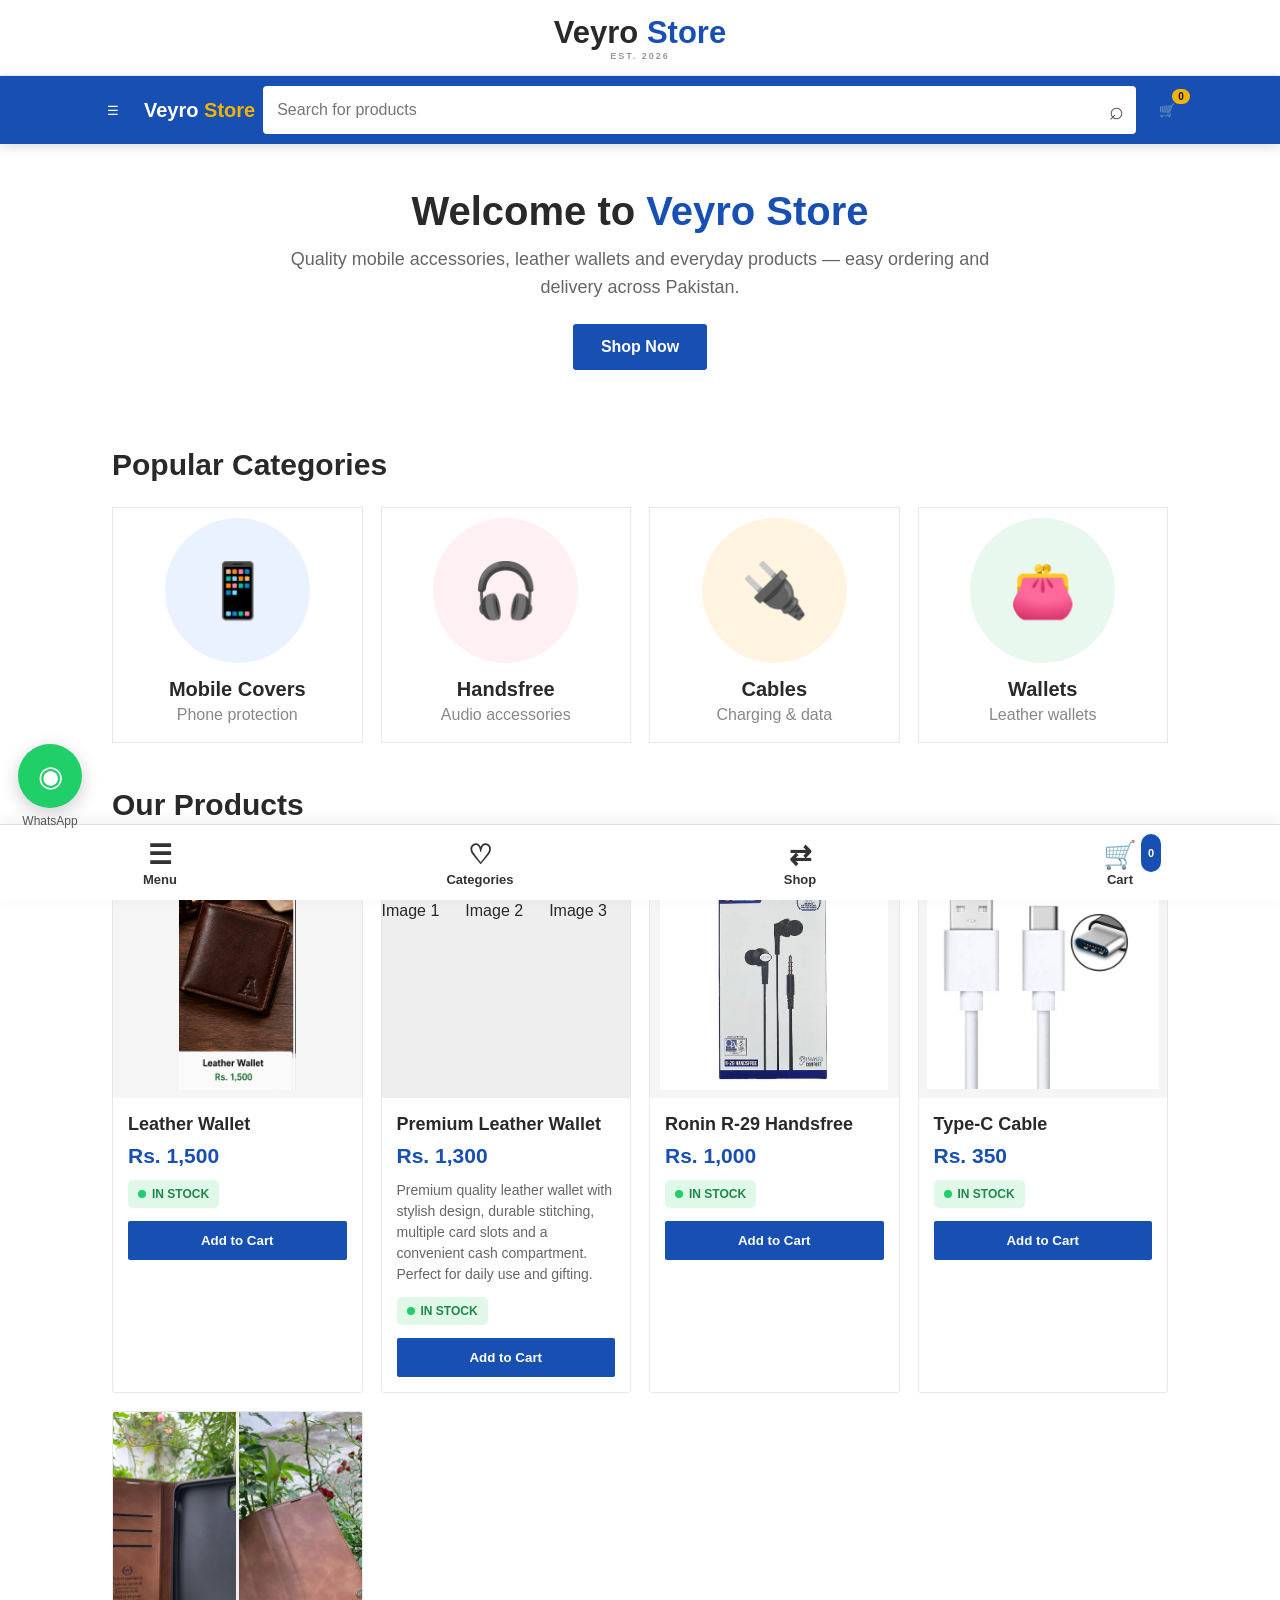
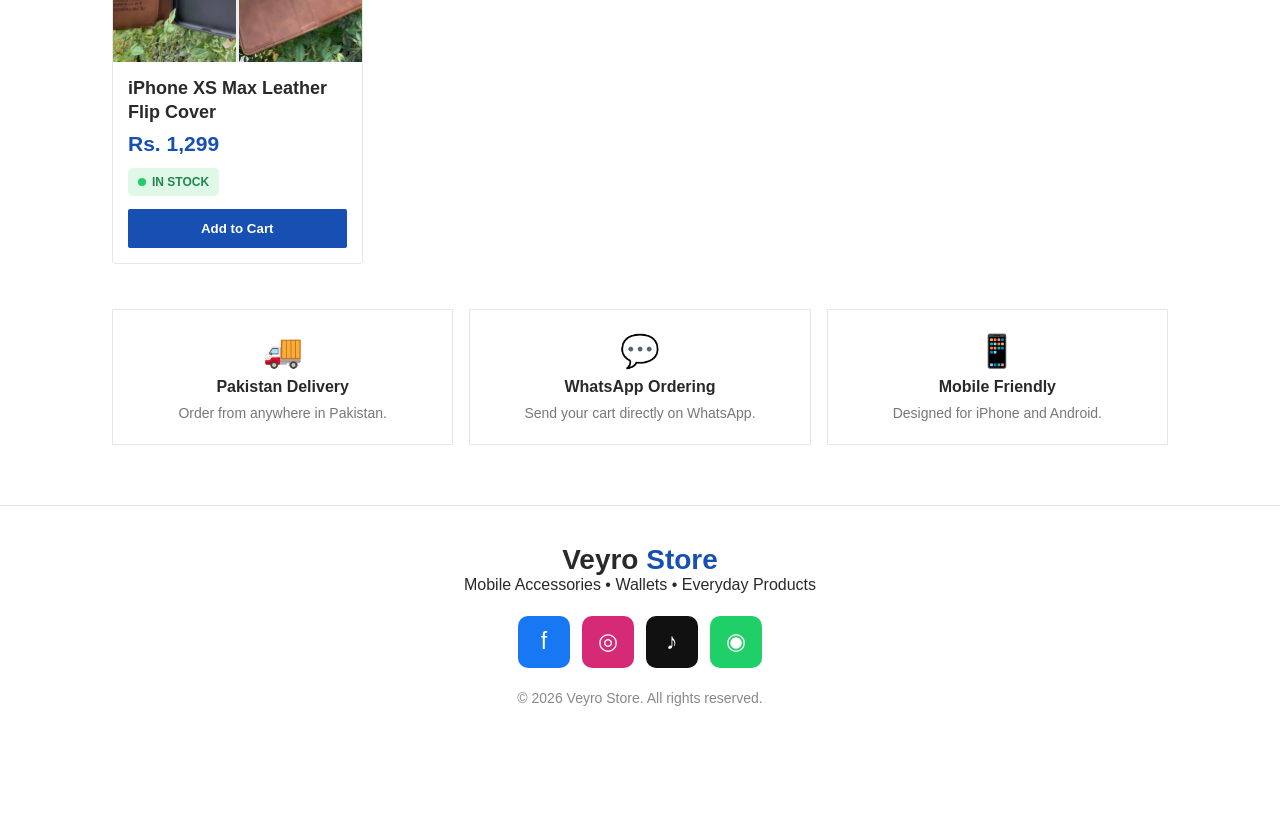
==== commit ee4367c1: "Add files via upload" ====
--- a/index.html
+++ b/index.html
@@ -4,452 +4,147 @@
 <meta charset="UTF-8">
 <meta name="viewport" content="width=device-width, initial-scale=1.0">
 <title>Veyro Store - Mobile Accessories & Everyday Products</title>
-<meta name="description" content="Veyro Store - Shop mobile covers, handsfree, cables, wallets and everyday products in Pakistan. Order easily on WhatsApp.">
+<meta name="description" content="Veyro Store - Shop mobile accessories, leather wallets and everyday products in Pakistan.">
 <meta name="robots" content="index, follow">
 <link rel="canonical" href="https://aeykeyteee-svg.github.io/abbas-store-/">
-<link rel="apple-touch-icon" sizes="180x180" href="veyro-icon-180.png">
-<link rel="icon" type="image/png" sizes="180x180" href="veyro-icon-180.png">
-<meta name="apple-mobile-web-app-capable" content="yes">
-<meta name="apple-mobile-web-app-title" content="Veyro Store">
 <meta name="theme-color" content="#174fb3">
-
 <style>
-:root{--blue:#174fb3;--blue-dark:#123e91;--gold:#f5b301;--green:#20cf68;--text:#292929;--muted:#777;--line:#e7e7e7}
-*{box-sizing:border-box}
-html{scroll-behavior:smooth}
-body{margin:0;font-family:Arial,Helvetica,sans-serif;color:var(--text);background:#fff;padding-bottom:76px}
-a{text-decoration:none;color:inherit}
-button{font-family:inherit}
-
-.intro{position:fixed;inset:0;background:#07111f;z-index:1000;color:#fff;display:flex;align-items:center;justify-content:center;overflow:hidden;animation:introFade .7s ease 4.8s forwards}
-.intro.hidden{display:none}
-.intro-bg{position:absolute;inset:0;background:radial-gradient(circle at 15% 20%,#174fb344 0 2px,transparent 3px),radial-gradient(circle at 80% 18%,#f5b30155 0 2px,transparent 3px),radial-gradient(circle at 65% 75%,#174fb344 0 2px,transparent 3px),radial-gradient(circle at 25% 80%,#f5b30155 0 2px,transparent 3px);background-size:190px 190px;animation:stars 5s linear infinite}
-.intro-shape{position:absolute;width:360px;height:360px;border:1px solid #f5b30155;transform:rotate(45deg);animation:floatShape 4s ease-in-out infinite}
-.intro-shape.s2{width:180px;height:180px;border-color:#174fb388;transform:rotate(20deg);animation-delay:.5s}
-.intro-content{position:relative;text-align:center;width:min(90%,700px);animation:introUp 1.1s ease both}
-.intro-line{border:1px solid #f5b30188;border-radius:4px;padding:10px 16px;color:#f5b301;font-weight:700;letter-spacing:5px;font-size:12px;margin-bottom:28px;animation:fadeUp .8s .2s both}
-.intro-logo{font-size:clamp(42px,10vw,76px);font-weight:900;letter-spacing:-2px;margin:0;text-transform:uppercase;animation:zoomIn 1s .4s both}
-.intro-logo .blue{color:#4d8dff}
-.intro-logo .gold{color:#f5b301}
-.intro-sub{font-size:clamp(13px,3vw,20px);letter-spacing:7px;color:#c9d2df;margin:12px 0 30px;animation:fadeUp .8s .8s both}
-.intro-stats{display:grid;grid-template-columns:repeat(3,1fr);border-top:2px solid #f5b30166;border-bottom:2px solid #f5b30166;padding:22px 0;margin-bottom:32px;animation:fadeUp .8s 1s both}
-.intro-stat b{display:block;color:#f5b301;font-size:30px}
-.intro-stat span{color:#9da8b8;font-size:11px;letter-spacing:3px}
-.enter-btn{display:inline-block;background:#f5b301;color:#07111f;padding:17px 44px;border-radius:4px;font-weight:900;letter-spacing:4px;font-size:16px;animation:pulseBtn 1.8s 1.5s infinite}
-.skip{display:block;margin-top:18px;color:#8793a3;font-size:12px;letter-spacing:4px;cursor:pointer}
-@keyframes introFade{to{opacity:0;visibility:hidden}}
-@keyframes introUp{from{opacity:0;transform:translateY(30px)}to{opacity:1;transform:none}}
-@keyframes fadeUp{from{opacity:0;transform:translateY(18px)}to{opacity:1;transform:none}}
-@keyframes zoomIn{from{opacity:0;transform:scale(.7)}to{opacity:1;transform:scale(1)}}
-@keyframes floatShape{50%{transform:rotate(65deg) translate(25px,-20px)}}
-@keyframes stars{to{background-position:190px 190px}}
-@keyframes pulseBtn{50%{box-shadow:0 0 0 10px #f5b30118}}
-
-.top-brand{height:76px;display:flex;align-items:center;justify-content:center;border-bottom:1px solid #eee}
-.brand{font-size:31px;font-weight:900;letter-spacing:-1px}
-.brand .v{color:#222}
-.brand .s{color:var(--blue)}
-.brand small{display:block;text-align:center;font-size:9px;letter-spacing:2px;color:#999;margin-top:-3px}
-
-.search-bar{position:sticky;top:0;z-index:30;background:var(--blue);padding:10px 18px;box-shadow:0 3px 12px #0002}
-.search-inner{max-width:1100px;margin:auto;display:flex;align-items:center;gap:10px}
-.menu-btn,.account-btn,.header-icon{width:46px;height:46px;border:0;background:transparent;color:#fff;cursor:pointer;flex:none;display:flex;align-items:center;justify-content:center}
-.menu-icon{width:30px}
-.menu-icon span{display:block;height:3px;background:#fff;margin:6px 0;border-radius:3px}
-.search{flex:1;height:48px;background:#fff;display:flex;align-items:center;border-radius:3px;overflow:hidden}
-.search input{border:0;outline:0;flex:1;min-width:0;font-size:17px;padding:0 15px}
-.search button{border:0;background:transparent;font-size:27px;padding:0 15px;color:#666;cursor:pointer}
-.account-icon{width:28px;height:28px;border:3px solid #fff;border-radius:50%;position:relative;margin-top:-12px}
-.account-icon:after{content:"";position:absolute;left:-13px;right:-13px;top:27px;height:18px;border:3px solid #fff;border-bottom:0;border-radius:20px 20px 0 0}
-.header-logo{font-size:21px;font-weight:900;color:#fff;white-space:nowrap}
-.header-logo span{color:#f5b301}
-.header-symbol{font-size:28px;line-height:1;color:#fff}
-.header-cart{position:relative}
-.header-badge{position:absolute;right:0;top:2px;background:#f5b301;color:#111;border-radius:20px;min-width:18px;padding:2px 5px;font-size:10px;font-weight:900}
-
-.drawer{position:fixed;inset:0;background:#0007;z-index:100;display:none}
-.drawer.show{display:block}
-.drawer-box{width:min(380px,88vw);height:100%;background:#fff;overflow:auto}
-.drawer-head{background:var(--blue);color:#fff;padding:22px;display:flex;justify-content:space-between;align-items:center}
-.drawer-head b{font-size:24px}
-.drawer-close{border:0;background:transparent;color:#fff;font-size:30px}
-.drawer-title{font-size:22px;font-weight:800;padding:25px 22px 12px}
-.drawer-link{display:block;padding:20px 22px;border-bottom:1px solid var(--line);font-size:18px;font-weight:700}
-
-.hero{text-align:center;padding:45px 18px 35px}
-.hero h1{margin:0 0 12px;font-size:40px}
-.hero h1 span{color:var(--blue)}
-.hero p{max-width:700px;margin:0 auto 22px;color:#666;font-size:18px;line-height:1.55}
-.hero-btn{display:inline-block;background:var(--blue);color:#fff;padding:14px 28px;font-weight:800;border-radius:3px}
-
-.wrap{max-width:1100px;margin:auto;padding:18px 22px 45px}
-.section-title{font-size:30px;margin:25px 0;font-weight:900}
-.category-grid,.products{display:grid;grid-template-columns:repeat(4,1fr);gap:18px}
-.category-grid{margin-bottom:45px}
-.category{background:#fff;text-align:center;border:1px solid var(--line);padding:10px 8px 18px}
-.category-circle{width:145px;height:145px;margin:auto;border-radius:50%;display:flex;align-items:center;justify-content:center;font-size:54px;background:#eaf2ff}
-.category:nth-child(2) .category-circle{background:#fff0f4}
-.category:nth-child(3) .category-circle{background:#fff4df}
-.category:nth-child(4) .category-circle{background:#e8f8ee}
-.category h3{margin:15px 0 5px;font-size:20px}
-.category p{margin:0;color:#888}
-
-.card{background:#fff;border:1px solid var(--line);overflow:hidden;border-radius:3px}
-.photo{width:100%;height:250px;object-fit:contain;background:#f5f5f5;display:block;padding:8px;cursor:zoom-in}
-.cover-gallery{height:250px;display:flex;gap:3px;background:#eee}
-.cover-gallery img{width:50%;height:100%;object-fit:cover;cursor:zoom-in}
-.info{padding:15px}
-.info h3{margin:0 0 8px;font-size:18px;line-height:1.3}
-.price{color:var(--blue);font-size:21px;font-weight:900;margin-bottom:12px}
-.stock{display:inline-flex;align-items:center;gap:6px;background:#dff8e8;color:#21884d;padding:7px 10px;border-radius:5px;font-size:12px;font-weight:900;margin-bottom:13px}
-.stock-dot{width:8px;height:8px;border-radius:50%;background:#20cf68}
-.buy{width:100%;border:0;background:var(--blue);color:#fff;padding:12px;font-weight:800;cursor:pointer;border-radius:2px}
-
-.features{display:grid;grid-template-columns:repeat(3,1fr);gap:16px;margin:45px 0 15px}
-.feature{border:1px solid var(--line);padding:22px;text-align:center}
-.feature-icon{font-size:32px}
-.feature b{display:block;margin:8px 0;font-size:17px}
-.feature span{color:#777;font-size:14px}
-
-footer{border-top:1px solid var(--line);text-align:center;padding:38px 20px 30px}
-.footer-brand{font-size:28px;font-weight:900;margin-bottom:8px}
-.footer-brand span{color:var(--blue)}
-.socials{display:flex;justify-content:center;gap:14px;margin:22px 0}
-.social{width:58px;height:58px;display:flex;align-items:center;justify-content:center;color:#fff;border-radius:10px;transition:.2s}
-.social:hover{transform:translateY(-3px);opacity:.9}
-.social svg{width:29px;height:29px;fill:currentColor}
-.facebook{background:#1877f2}
-.instagram{background:linear-gradient(45deg,#f9ce34,#ee2a7b,#6228d7)}
-.tiktok{background:#111}
-.whatsapp-social{background:#20cf68}
-.copy{color:#888;font-size:14px}
-
-.whatsapp{position:fixed;left:22px;bottom:92px;width:68px;height:68px;border-radius:50%;background:var(--green);color:#fff;display:flex;align-items:center;justify-content:center;z-index:60;box-shadow:0 5px 18px #0003}
-.whatsapp svg{width:39px;height:39px;fill:#fff}
-.whatsapp span{font-size:13px;position:absolute;bottom:-22px;color:#555;white-space:nowrap}
-
-.bottom-nav{position:fixed;left:0;right:0;bottom:0;height:76px;background:#fff;border-top:1px solid #ddd;z-index:55;display:grid;grid-template-columns:repeat(4,1fr);box-shadow:0 -3px 15px #0001}
-.bottom-nav button{border:0;background:#fff;color:#333;font-weight:700;font-size:13px;cursor:pointer}
-.bottom-icon{display:block;font-size:27px;line-height:34px}
-.badge{position:absolute;top:9px;margin-left:4px;background:var(--blue);color:#fff;border-radius:20px;min-width:20px;padding:2px 6px;font-size:11px}
-
-.modal{position:fixed;inset:0;background:#0008;z-index:150;display:none;align-items:flex-end;justify-content:center}
-.modal.show{display:flex}
-.box{width:min(600px,100%);max-height:92vh;overflow:auto;background:#fff;padding:22px;border-radius:18px 18px 0 0}
-.box-head{display:flex;justify-content:space-between;align-items:center}
-.close{width:38px;height:38px;border:0;border-radius:50%;font-size:24px}
-.cart-item{display:flex;justify-content:space-between;gap:10px;border-bottom:1px solid #eee;padding:14px 0}
-.qty button{border:1px solid #ddd;background:#fff;border-radius:5px;padding:3px 9px}
-.total{font-size:22px;font-weight:900;margin:18px 0}
-.wa-order{display:block;text-align:center;background:#20cf68;color:#fff;padding:15px;font-weight:900;border-radius:5px}
-.empty{text-align:center;color:#888;padding:25px}
-
-.checkout{margin-top:22px;border-top:1px solid #eee;padding-top:20px}
-.checkout h3{margin:0 0 14px}
-.field{width:100%;border:1px solid #ead9c8;border-radius:6px;padding:14px;margin:9px 0;font-size:15px;outline:none}
-.payment-title{font-weight:900;letter-spacing:2px;margin:20px 0 12px}
-.payment-grid{display:grid;grid-template-columns:1fr 1fr;gap:10px}
-.payment{border:2px solid #f0dfce;background:#fffaf5;border-radius:10px;padding:18px 10px;text-align:center;font-weight:900;cursor:pointer}
-.payment.selected{background:#f5b301;color:#fff;border-color:#f5b301}
-.payment-icon{display:block;font-size:28px;margin-bottom:7px}
-.confirm{width:100%;margin-top:16px;border:0;background:#f5b301;color:#111;padding:16px;border-radius:5px;font-size:16px;font-weight:900;letter-spacing:2px;cursor:pointer}
-
-.image-viewer{position:fixed;inset:0;background:#000e;z-index:300;display:none;align-items:center;justify-content:center;padding:20px}
-.image-viewer.show{display:flex}
-.viewer-img{max-width:96vw;max-height:88vh;object-fit:contain}
-.viewer-close{position:absolute;top:15px;right:15px;width:48px;height:48px;border:0;border-radius:50%;font-size:32px}
-.viewer-hint{position:absolute;bottom:18px;color:#fff;font-size:14px}
-
-.easypaisa-logo svg,.allied-logo svg,.cod-logo svg{width:44px;height:44px;display:block}
-.easypaisa-logo svg rect{fill:#16a34a}
-.easypaisa-logo svg path{stroke:#fff;stroke-width:3;fill:none;stroke-linecap:round}
-.allied-logo svg circle{fill:#005baa}
-.allied-logo svg path{stroke:#fff;stroke-width:3;fill:none;stroke-linecap:round;stroke-linejoin:round}
-.cod-logo svg rect{fill:#f5b301;stroke:#fff;stroke-width:2}
-.cod-logo svg circle{fill:#fff;stroke:#333;stroke-width:2}
-.cod-logo svg path{stroke:#333;stroke-width:2;fill:none;stroke-linecap:round}
-.payment-info{margin:14px 0 16px;display:grid;gap:10px}
-.payment-account{border:2px solid #f0dfcf;background:#fffaf4;border-radius:12px;padding:14px 16px;font-size:16px;line-height:1.55}
-.payment-account strong{font-size:19px}
-.payment-account span{color:#666;font-size:14px}
-.cod-info{background:#fff7dc}
-
-@media(max-width:800px){
-.top-brand{height:65px}
-.brand{font-size:27px}
-.search-bar{padding:8px 9px}
-.search-inner{gap:2px}
-.menu-btn,.account-btn,.header-icon{width:40px}
-.header-logo{font-size:17px}
-.header-symbol{font-size:24px}
-.search{height:44px}
-.search input{font-size:15px;padding:0 10px}
-.search button{font-size:24px;padding:0 10px}
-.hero{padding:35px 15px 30px}
-.hero h1{font-size:31px}
-.hero p{font-size:16px}
-.category-grid,.products{grid-template-columns:1fr 1fr;gap:12px}
-.photo,.cover-gallery{height:220px}
-.features{grid-template-columns:1fr}
-}
-
-@media(max-width:520px){
-.wrap{padding-left:12px;padding-right:12px}
-.section-title{font-size:25px}
-.category-circle{width:125px;height:125px;font-size:45px}
-.category h3{font-size:16px}
-.photo,.cover-gallery{height:190px}
-.info{padding:11px}
-.info h3{font-size:15px}
-.price{font-size:18px}
-.buy{font-size:13px;padding:10px 5px}
-.whatsapp{left:16px;width:62px;height:62px}
-.whatsapp svg{width:36px;height:36px}
-.payment-grid{grid-template-columns:1fr 1fr}
-.payment{padding:15px 6px;font-size:13px}
-.field{padding:13px}
-.header-logo{display:none}
-}
+:root{--blue:#174fb3;--gold:#f5b301;--green:#20cf68;--text:#292929;--line:#e7e7e7}
+*{box-sizing:border-box}html{scroll-behavior:smooth}body{margin:0;font-family:Arial,Helvetica,sans-serif;color:var(--text);background:#fff;padding-bottom:76px}
+a{text-decoration:none;color:inherit}button{font-family:inherit;cursor:pointer}
+.top-brand{height:76px;display:flex;align-items:center;justify-content:center;border-bottom:1px solid #eee}.brand{font-size:31px;font-weight:900}.brand .s{color:var(--blue)}.brand small{display:block;text-align:center;font-size:9px;letter-spacing:2px;color:#999}
+.search-bar{position:sticky;top:0;z-index:30;background:var(--blue);padding:10px 12px;box-shadow:0 3px 12px #0002}.search-inner{max-width:1100px;margin:auto;display:flex;align-items:center;gap:8px}
+.menu-btn,.header-icon{width:46px;height:46px;border:0;background:transparent;color:#fff;display:flex;align-items:center;justify-content:center}.menu-icon{width:28px}.menu-icon span{display:block;height:3px;background:#fff;margin:6px 0;border-radius:3px}
+.search{flex:1;height:48px;background:#fff;display:flex;align-items:center;border-radius:4px;overflow:hidden}.search input{border:0;outline:0;flex:1;min-width:0;font-size:16px;padding:0 14px}.search button{border:0;background:#fff;font-size:25px;padding:0 12px;color:#555}
+.header-logo{font-size:20px;font-weight:900;color:#fff;white-space:nowrap}.header-logo span{color:var(--gold)}.header-cart{position:relative}.header-badge{position:absolute;right:0;top:2px;background:var(--gold);color:#111;border-radius:20px;min-width:18px;padding:2px 5px;font-size:10px;font-weight:900}
+.drawer{position:fixed;inset:0;background:#0007;z-index:100;display:none}.drawer.show{display:block}.drawer-box{width:min(380px,88vw);height:100%;background:#fff;overflow:auto}.drawer-head{background:var(--blue);color:#fff;padding:22px;display:flex;justify-content:space-between}.drawer-close{border:0;background:transparent;color:#fff;font-size:30px}.drawer-title{font-size:22px;font-weight:800;padding:25px 22px 12px}.drawer-link{display:block;padding:18px 22px;border-bottom:1px solid var(--line);font-weight:700}
+.hero{text-align:center;padding:45px 18px 35px}.hero h1{margin:0 0 12px;font-size:40px}.hero h1 span{color:var(--blue)}.hero p{max-width:700px;margin:0 auto 22px;color:#666;font-size:18px;line-height:1.55}.hero-btn{display:inline-block;background:var(--blue);color:#fff;padding:14px 28px;font-weight:800;border-radius:3px}
+.wrap{max-width:1100px;margin:auto;padding:18px 22px 45px}.section-title{font-size:30px;margin:25px 0;font-weight:900}.category-grid,.products{display:grid;grid-template-columns:repeat(4,1fr);gap:18px}.category-grid{margin-bottom:45px}.category{background:#fff;text-align:center;border:1px solid var(--line);padding:10px 8px 18px}.category-circle{width:145px;height:145px;margin:auto;border-radius:50%;display:flex;align-items:center;justify-content:center;font-size:54px;background:#eaf2ff}.category:nth-child(2) .category-circle{background:#fff0f4}.category:nth-child(3) .category-circle{background:#fff4df}.category:nth-child(4) .category-circle{background:#e8f8ee}.category h3{margin:15px 0 5px;font-size:20px}.category p{margin:0;color:#888}
+.card{background:#fff;border:1px solid var(--line);overflow:hidden;border-radius:3px}.photo{width:100%;height:250px;object-fit:contain;background:#f5f5f5;display:block;padding:8px}.gallery{height:250px;display:grid;grid-template-columns:repeat(3,1fr);gap:3px;background:#eee}.gallery.two{grid-template-columns:repeat(2,1fr)}.gallery img{width:100%;height:100%;object-fit:cover;cursor:zoom-in}.info{padding:15px}.info h3{margin:0 0 8px;font-size:18px;line-height:1.3}.description{color:#666;font-size:14px;line-height:1.5;margin:0 0 12px}.price{color:var(--blue);font-size:21px;font-weight:900;margin-bottom:12px}.stock{display:inline-flex;align-items:center;gap:6px;background:#dff8e8;color:#21884d;padding:7px 10px;border-radius:5px;font-size:12px;font-weight:900;margin-bottom:13px}.stock-dot{width:8px;height:8px;border-radius:50%;background:var(--green)}.buy{width:100%;border:0;background:var(--blue);color:#fff;padding:12px;font-weight:800;border-radius:2px}
+.features{display:grid;grid-template-columns:repeat(3,1fr);gap:16px;margin:45px 0 15px}.feature{border:1px solid var(--line);padding:22px;text-align:center}.feature-icon{font-size:32px}.feature b{display:block;margin:8px 0}.feature span{color:#777;font-size:14px}
+footer{border-top:1px solid var(--line);text-align:center;padding:38px 20px}.footer-brand{font-size:28px;font-weight:900}.footer-brand span{color:var(--blue)}.socials{display:flex;justify-content:center;gap:12px;margin:22px}.social{width:52px;height:52px;display:flex;align-items:center;justify-content:center;color:#fff;border-radius:10px;font-size:23px}.facebook{background:#1877f2}.instagram{background:#d62976}.tiktok{background:#111}.whatsapp-social{background:#20cf68}.copy{color:#888;font-size:14px}
+.whatsapp{position:fixed;left:18px;bottom:92px;width:64px;height:64px;border-radius:50%;background:var(--green);color:#fff;display:flex;align-items:center;justify-content:center;z-index:60;box-shadow:0 5px 18px #0003;font-size:29px}.whatsapp span{font-size:12px;position:absolute;bottom:-20px;color:#555;white-space:nowrap}
+.bottom-nav{position:fixed;left:0;right:0;bottom:0;height:76px;background:#fff;border-top:1px solid #ddd;z-index:55;display:grid;grid-template-columns:repeat(4,1fr);box-shadow:0 -3px 15px #0001}.bottom-nav button{border:0;background:#fff;color:#333;font-weight:700;font-size:13px}.bottom-icon{display:block;font-size:27px;line-height:34px}.badge{position:absolute;top:9px;margin-left:4px;background:var(--blue);color:#fff;border-radius:20px;min-width:20px;padding:2px 6px;font-size:11px}
+.modal{position:fixed;inset:0;background:#0008;z-index:150;display:none;align-items:flex-end;justify-content:center}.modal.show{display:flex}.box{width:min(600px,100%);max-height:92vh;overflow:auto;background:#fff;padding:22px;border-radius:18px 18px 0 0}.box-head{display:flex;justify-content:space-between;align-items:center}.close{width:38px;height:38px;border:0;border-radius:50%;font-size:24px}.cart-item{display:flex;justify-content:space-between;gap:10px;border-bottom:1px solid #eee;padding:14px 0}.qty button{border:1px solid #ddd;background:#fff;border-radius:5px;padding:3px 9px}.total{font-size:22px;font-weight:900;margin:18px 0}.wa-order{display:block;text-align:center;background:var(--green);color:#fff;padding:15px;font-weight:900;border-radius:5px}
+.checkout{margin-top:22px;border-top:1px solid #eee;padding-top:20px}.field{width:100%;border:1px solid #ead9c8;border-radius:6px;padding:14px;margin:9px 0;font-size:15px;outline:none}.payment-title{font-weight:900;letter-spacing:2px;margin:20px 0 12px}.payment-grid{display:grid;grid-template-columns:1fr 1fr;gap:10px}.payment{border:2px solid #f0dfce;background:#fffaf5;border-radius:10px;padding:16px 10px;text-align:center;font-weight:900}.payment.selected{background:var(--gold);color:#fff;border-color:var(--gold)}.payment-icon{display:block;font-size:25px;margin-bottom:6px}.payment-info{margin:14px 0;display:grid;gap:10px}.payment-account{border:2px solid #f0dfcf;background:#fffaf4;border-radius:12px;padding:14px 16px;font-size:15px;line-height:1.55}.payment-account strong{font-size:18px}.payment-account span{color:#666;font-size:13px}.cod-info{background:#fff7dc}.confirm{width:100%;margin-top:16px;border:0;background:var(--gold);color:#111;padding:16px;border-radius:5px;font-size:16px;font-weight:900}
+.image-viewer{position:fixed;inset:0;background:#000e;z-index:300;display:none;align-items:center;justify-content:center;padding:20px}.image-viewer.show{display:flex}.viewer-img{max-width:96vw;max-height:88vh;object-fit:contain}.viewer-close{position:absolute;top:15px;right:15px;width:48px;height:48px;border:0;border-radius:50%;font-size:32px}
+@media(max-width:800px){.top-brand{height:65px}.brand{font-size:27px}.search-bar{padding:8px 9px}.header-logo{font-size:17px}.header-icon,.menu-btn{width:40px}.search{height:44px}.search input{font-size:15px}.hero h1{font-size:31px}.hero p{font-size:16px}.category-grid,.products{grid-template-columns:1fr 1fr;gap:12px}.photo,.gallery{height:220px}.features{grid-template-columns:1fr}}
+@media(max-width:520px){.wrap{padding:12px}.section-title{font-size:25px}.category-circle{width:125px;height:125px;font-size:45px}.category h3{font-size:16px}.photo,.gallery{height:190px}.info{padding:11px}.info h3{font-size:15px}.price{font-size:18px}.buy{font-size:13px;padding:10px 5px}.header-logo{display:none}.payment-grid{grid-template-columns:1fr 1fr}}
 </style>
 </head>
-
 <body>
 
-<div class="intro" id="intro">
-<div class="intro-bg"></div>
-<div class="intro-shape"></div>
-<div class="intro-shape s2"></div>
-<div class="intro-content">
-<div class="intro-line">VEYRO STORE • PAKISTAN • EST. 2026</div>
-<h1 class="intro-logo">VEYRO <span class="blue">STORE</span></h1>
-<div class="intro-sub">MOBILE ACCESSORIES • EVERYDAY PRODUCTS</div>
-<div class="intro-stats">
-<div class="intro-stat"><b>4+</b><span>CATEGORIES</span></div>
-<div class="intro-stat"><b>100%</b><span>QUALITY FOCUS</span></div>
-<div class="intro-stat"><b>PK</b><span>DELIVERY</span></div>
-</div>
-<a class="enter-btn" href="#categories" onclick="enterSite()">ENTER STORE →</a>
-<span class="skip" onclick="enterSite()">SKIP INTRO</span>
-</div>
-</div>
-
-<div class="top-brand">
-<div class="brand">
-<span class="v">Veyro</span> <span class="s">Store</span>
-<small>EST. 2026</small>
-</div>
-</div>
+<div class="top-brand"><div class="brand">Veyro <span class="s">Store</span><small>EST. 2026</small></div></div>
 
 <div class="search-bar">
 <div class="search-inner">
-
-<button class="menu-btn" onclick="openMenu()" aria-label="Menu">
-<div class="menu-icon"><span></span><span></span><span></span></div>
-</button>
-
+<button class="menu-btn" onclick="openMenu()">☰</button>
 <div class="header-logo">Veyro <span>Store</span></div>
-
-<button class="header-icon" onclick="document.getElementById('categories').scrollIntoView()" aria-label="Categories">
-<span class="header-symbol">♡</span>
-</button>
-
-<div class="search">
-<input id="searchInput" type="search" placeholder="Search for products" oninput="searchProducts()">
-<button onclick="searchProducts()" aria-label="Search">⌕</button>
-</div>
-
-<button class="account-btn" onclick="openMenu()" aria-label="Account">
-<div class="account-icon"></div>
-</button>
-
-<button class="header-icon header-cart" onclick="openCart()" aria-label="Cart">
-<span class="header-symbol">🛒</span>
-<span class="header-badge" id="headerCount">0</span>
-</button>
-
+<div class="search"><input id="searchInput" type="search" placeholder="Search for products" oninput="searchProducts()"><button onclick="searchProducts()">⌕</button></div>
+<button class="header-icon header-cart" onclick="openCart()">🛒<span class="header-badge" id="headerCount">0</span></button>
 </div>
 </div>
 
 <div class="drawer" id="drawer" onclick="if(event.target===this)closeMenu()">
 <div class="drawer-box">
-
-<div class="drawer-head">
-<b>Veyro Store</b>
-<button class="drawer-close" onclick="closeMenu()">×</button>
-</div>
-
+<div class="drawer-head"><b>Veyro Store</b><button class="drawer-close" onclick="closeMenu()">×</button></div>
 <div class="drawer-title">Menu</div>
 <a class="drawer-link" href="#" onclick="closeMenu()">Home</a>
 <a class="drawer-link" href="#products" onclick="closeMenu()">Shop</a>
 <a class="drawer-link" href="#categories" onclick="closeMenu()">Categories</a>
 <a class="drawer-link" href="#about" onclick="closeMenu()">About Us</a>
 <a class="drawer-link" href="#contact" onclick="closeMenu()">Contact Us</a>
-
 <div class="drawer-title">Categories</div>
 <a class="drawer-link" href="#products">Mobile Covers</a>
 <a class="drawer-link" href="#products">Handsfree</a>
 <a class="drawer-link" href="#products">Cables</a>
 <a class="drawer-link" href="#products">Wallets</a>
-
-</div>
-</div>
+</div></div>
 
 <section class="hero">
 <h1>Welcome to <span>Veyro Store</span></h1>
 <p>Quality mobile accessories, leather wallets and everyday products — easy ordering and delivery across Pakistan.</p>
-<a class="hero-btn" href="#categories" onclick="enterSite()">Shop Now</a>
+<a class="hero-btn" href="#products">Shop Now</a>
 </section>
 
 <main class="wrap">
-
 <section id="categories">
 <h2 class="section-title">Popular Categories</h2>
-
 <div class="category-grid">
-
-<a class="category" href="#products">
-<div class="category-circle">📱</div>
-<h3>Mobile Covers</h3>
-<p>Phone protection</p>
-</a>
-
-<a class="category" href="#products">
-<div class="category-circle">🎧</div>
-<h3>Handsfree</h3>
-<p>Audio accessories</p>
-</a>
-
-<a class="category" href="#products">
-<div class="category-circle">🔌</div>
-<h3>Cables</h3>
-<p>Charging & data</p>
-</a>
-
-<a class="category" href="#products">
-<div class="category-circle">👛</div>
-<h3>Wallets</h3>
-<p>Leather wallets</p>
-</a>
-
+<a class="category" href="#products"><div class="category-circle">📱</div><h3>Mobile Covers</h3><p>Phone protection</p></a>
+<a class="category" href="#products"><div class="category-circle">🎧</div><h3>Handsfree</h3><p>Audio accessories</p></a>
+<a class="category" href="#products"><div class="category-circle">🔌</div><h3>Cables</h3><p>Charging & data</p></a>
+<a class="category" href="#products"><div class="category-circle">👛</div><h3>Wallets</h3><p>Leather wallets</p></a>
 </div>
 </section>
 
 <section id="products">
 <h2 class="section-title">Our Products</h2>
-
 <div class="products">
 
+<!-- OLD PRODUCT KEPT -->
 <article class="card product" data-name="leather wallet">
 <img class="photo" src="wallet.png" alt="Brown Leather Wallet" onclick="openImage(this.src,this.alt)">
+<div class="info"><h3>Leather Wallet</h3><div class="price">Rs. 1,500</div><div class="stock"><span class="stock-dot"></span> IN STOCK</div><button class="buy" onclick="add(1)">Add to Cart</button></div>
+</article>
+
+<!-- NEW PRODUCT -->
+<article class="card product" data-name="premium leather wallet brown wallet">
+<div class="gallery">
+<img src="premium-wallet-1.jpeg" alt="Premium Leather Wallet - Image 1" onclick="openImage(this.src,this.alt)">
+<img src="premium-wallet-2.jpeg" alt="Premium Leather Wallet - Image 2" onclick="openImage(this.src,this.alt)">
+<img src="premium-wallet-3.jpeg" alt="Premium Leather Wallet - Image 3" onclick="openImage(this.src,this.alt)">
+</div>
 <div class="info">
-<h3>Leather Wallet</h3>
-<div class="price">Rs. 1,500</div>
+<h3>Premium Leather Wallet</h3>
+<div class="price">Rs. 1,300</div>
+<p class="description">Premium quality leather wallet with stylish design, durable stitching, multiple card slots and a convenient cash compartment. Perfect for daily use and gifting.</p>
 <div class="stock"><span class="stock-dot"></span> IN STOCK</div>
-<button class="buy" onclick="add(1)">Add to Cart</button>
+<button class="buy" onclick="add(5)">Add to Cart</button>
 </div>
 </article>
 
 <article class="card product" data-name="ronin r-29 handsfree">
 <img class="photo" src="ronin-handsfree.jpeg" alt="Ronin R-29 Handsfree" onclick="openImage(this.src,this.alt)">
-<div class="info">
-<h3>Ronin R-29 Handsfree</h3>
-<div class="price">Rs. 1,000</div>
-<div class="stock"><span class="stock-dot"></span> IN STOCK</div>
-<button class="buy" onclick="add(2)">Add to Cart</button>
-</div>
+<div class="info"><h3>Ronin R-29 Handsfree</h3><div class="price">Rs. 1,000</div><div class="stock"><span class="stock-dot"></span> IN STOCK</div><button class="buy" onclick="add(2)">Add to Cart</button></div>
 </article>
 
 <article class="card product" data-name="type-c cable">
 <img class="photo" src="type-c-cable.jpeg" alt="Type-C Cable" onclick="openImage(this.src,this.alt)">
-<div class="info">
-<h3>Type-C Cable</h3>
-<div class="price">Rs. 350</div>
-<div class="stock"><span class="stock-dot"></span> IN STOCK</div>
-<button class="buy" onclick="add(3)">Add to Cart</button>
-</div>
+<div class="info"><h3>Type-C Cable</h3><div class="price">Rs. 350</div><div class="stock"><span class="stock-dot"></span> IN STOCK</div><button class="buy" onclick="add(3)">Add to Cart</button></div>
 </article>
 
 <article class="card product" data-name="iphone xs max leather flip cover iphone cover">
-<div class="cover-gallery">
+<div class="gallery two">
 <img src="IMG_9575.jpeg" alt="iPhone XS Max Leather Flip Cover Front" onclick="openImage(this.src,this.alt)">
 <img src="IMG_9576.jpeg" alt="iPhone XS Max Leather Flip Cover Open" onclick="openImage(this.src,this.alt)">
 </div>
-<div class="info">
-<h3>iPhone XS Max Leather Flip Cover</h3>
-<div class="price">Rs. 1,299</div>
-<div class="stock"><span class="stock-dot"></span> IN STOCK</div>
-<button class="buy" onclick="add(4)">Add to Cart</button>
-</div>
+<div class="info"><h3>iPhone XS Max Leather Flip Cover</h3><div class="price">Rs. 1,299</div><div class="stock"><span class="stock-dot"></span> IN STOCK</div><button class="buy" onclick="add(4)">Add to Cart</button></div>
 </article>
 
 </div>
 </section>
 
 <div class="features" id="about">
-
-<div class="feature">
-<div class="feature-icon">🚚</div>
-<b>Pakistan Delivery</b>
-<span>Order from anywhere in Pakistan.</span>
-</div>
-
-<div class="feature">
-<div class="feature-icon">💬</div>
-<b>WhatsApp Ordering</b>
-<span>Send your cart directly on WhatsApp.</span>
-</div>
-
-<div class="feature">
-<div class="feature-icon">📱</div>
-<b>Mobile Friendly</b>
-<span>Designed for iPhone and Android.</span>
-</div>
-
+<div class="feature"><div class="feature-icon">🚚</div><b>Pakistan Delivery</b><span>Order from anywhere in Pakistan.</span></div>
+<div class="feature"><div class="feature-icon">💬</div><b>WhatsApp Ordering</b><span>Send your cart directly on WhatsApp.</span></div>
+<div class="feature"><div class="feature-icon">📱</div><b>Mobile Friendly</b><span>Designed for iPhone and Android.</span></div>
 </div>
 </main>
 
 <footer id="contact">
-
 <div class="footer-brand">Veyro <span>Store</span></div>
 <div>Mobile Accessories • Wallets • Everyday Products</div>
-
 <div class="socials">
-
-<a class="social facebook" href="https://www.facebook.com/share/1GYrLuRXYY/?mibextid=wwXIfr" target="_blank" rel="noopener noreferrer" aria-label="Veyro Store Facebook">
-<svg viewBox="0 0 24 24">
-<path d="M14 8h3V4h-3c-3.3 0-5 1.9-5 5v3H6v4h3v8h4v-8h3.2l.8-4H13V9c0-.7.3-1 1-1z"/>
-</svg>
-</a>
-
-<a class="social instagram" href="https://www.instagram.com/veyro_online_store?igsh=MWx1am9qNjRvdGNvNg%3D%3D&utm_source=qr" target="_blank" rel="noopener noreferrer" aria-label="Veyro Store Instagram">
-<svg viewBox="0 0 24 24">
-<path d="M7 2h10a5 5 0 0 1 5 5v10a5 5 0 0 1-5 5H7a5 5 0 0 1-5-5V7a5 5 0 0 1 5-5zm0 2a3 3 0 0 0-3 3v10a3 3 0 0 0 3 3h10a3 3 0 0 0 3-3V7a3 3 0 0 0-3-3H7zm5 3.5A4.5 4.5 0 1 1 12 16a4.5 4.5 0 0 1 0-9zm0 2A2.5 2.5 0 1 0 12 14a2.5 2.5 0 0 0 0-5zm5.25-2.25a1.1 1.1 0 1 1-1.1 1.1 1.1 0 0 1-1.1-1.1z"/>
-</svg>
-</a>
-
-<a class="social tiktok" href="https://www.tiktok.com/@veyro_online_stor?_r=1&_t=ZS-98z6u7dpsof" target="_blank" rel="noopener noreferrer" aria-label="Veyro Store TikTok">
-<svg viewBox="0 0 24 24">
-<path d="M16.5 3c.3 1.8 1.3 3 3.5 3.1v3.2c-1.3 0-2.5-.4-3.5-1v6.4c0 4-2.5 6.3-6.1 6.3-3.4 0-5.7-2.2-5.7-5.3 0-3.4 2.8-5.6 6.4-5.2v3.3c-1.9-.3-3.2.5-3.2 1.9 0 1.1.9 1.9 2.2 1.9 1.4 0 2.8-.9 2.8-3V3h3.6z"/>
-</svg>
-</a>
-
-<a class="social whatsapp-social" href="https://wa.me/923183363084" target="_blank" rel="noopener noreferrer" aria-label="Veyro Store WhatsApp">
-<svg viewBox="0 0 24 24">
-<path d="M20.5 3.5A11.8 11.8 0 0 0 12.1 0C5.6 0 .3 5.3.3 11.8c0 2.1.5 4.1 1.5 5.9L.2 24l6.5-1.7a11.8 11.8 0 0 0 5.4 1.3h.1c6.5 0 11.8-5.3 11.8-11.8 0-3.1-1.2-6.1-3.5-8.3z"/>
-</svg>
-</a>
-
-</div>
-
+<a class="social facebook" href="https://www.facebook.com/share/1GYrLuRXYY/?mibextid=wwXIfr" target="_blank">f</a>
+<a class="social instagram" href="https://www.instagram.com/veyro_online_store?igsh=MWx1am9qNjRvdGNvNg%3D%3D&utm_source=qr" target="_blank">◎</a>
+<a class="social tiktok" href="https://www.tiktok.com/@veyro_online_stor?_r=1&_t=ZS-98z6u7dpsof" target="_blank">♪</a>
+<a class="social whatsapp-social" href="https://wa.me/923183363084" target="_blank">◉</a>
+</div>
 <div class="copy">© 2026 Veyro Store. All rights reserved.</div>
 </footer>
 
-<a class="whatsapp" href="https://wa.me/923183363084" target="_blank" rel="noopener" aria-label="WhatsApp">
-<svg viewBox="0 0 32 32" aria-hidden="true">
-<path d="M16 3C8.82 3 3 8.82 3 16c0 2.3.6 4.46 1.75 6.35L3 29l6.82-1.7A12.94 12.94 0 0 0 16 29c7.18 0 13-5.82 13-13S23.18 3 16 3zm0 23.7c-1.98 0-3.82-.54-5.4-1.48l-.39-.23-4.05 1.01 1.08-3.94-.25-.4A10.68 10.68 0 0 1 5.32 16C5.32 10.1 10.1 5.32 16 5.32S26.68 10.1 26.68 16 21.9 26.7 16 26.7zm5.85-7.99c-.32-.16-1.9-.94-2.2-1.05-.3-.11-.52-.16-.74.16-.22.33-.85 1.05-1.04 1.27-.19.22-.38.25-.7.08-.32-.16-1.36-.5-2.59-1.6-.96-.86-1.61-1.91-1.8-2.23-.19-.33-.02-.5.14-.66.15-.15.33-.38.49-.57.16-.19.22-.33.33-.55.11-.22.05-.41-.03-.57-.08-.16-.74-1.78-1.02-2.44-.27-.65-.55-.56-.74-.57h-.63c-.22 0-.57.08-.87.41-.3.33-1.14 1.11-1.14 2.7 0 1.59 1.17 3.12 1.33 3.34.16.22 2.31 3.53 5.6 4.95.78.34 1.39.54 1.86.69.78.25 1.49.22 2.05.13.63-.09 1.9-.78 2.17-1.54.27-.76.27-1.41.19-1.54-.08-.14-.3-.22-.63-.38z"/>
-</svg>
-<span>WhatsApp</span>
-</a>
+<a class="whatsapp" href="https://wa.me/923183363084" target="_blank">◉<span>WhatsApp</span></a>
 
 <nav class="bottom-nav">
 <button onclick="openMenu()"><span class="bottom-icon">☰</span>Menu</button>
@@ -459,27 +154,17 @@
 </nav>
 
 <div class="image-viewer" id="imageViewer" onclick="if(event.target===this)closeImage()">
-<button class="viewer-close" onclick="closeImage()">×</button>
-<img class="viewer-img" id="viewerImg" alt="">
-<div class="viewer-hint">Tap outside the picture or × to close</div>
+<button class="viewer-close" onclick="closeImage()">×</button><img class="viewer-img" id="viewerImg" alt="">
 </div>
 
 <div class="modal" id="modal" onclick="if(event.target===this)closeCart()">
 <div class="box">
-
-<div class="box-head">
-<h2>Your Cart</h2>
-<button class="close" onclick="closeCart()">×</button>
-</div>
-
+<div class="box-head"><h2>Your Cart</h2><button class="close" onclick="closeCart()">×</button></div>
 <div id="items"></div>
-
 <div class="total">Total: Rs. <span id="total">0</span></div>
 
 <div class="checkout">
-
 <h3>Delivery Details</h3>
-
 <input class="field" id="customerName" placeholder="Name *">
 <input class="field" id="customerPhone" placeholder="Phone *" type="tel">
 <input class="field" id="customerCity" placeholder="City *">
@@ -487,259 +172,89 @@
 <textarea class="field" id="customerAddress" placeholder="Delivery Address *" rows="3"></textarea>
 
 <div class="payment-title">💳 PAYMENT METHOD *</div>
-
 <div class="payment-grid">
-
-<button class="payment selected" data-method="Easypaisa" onclick="selectPayment(this)">
-<span class="payment-icon easypaisa-logo" aria-hidden="true">
-<svg viewBox="0 0 44 44">
-<rect x="2" y="2" width="40" height="40" rx="10"/>
-<path d="M13 22h18M17 15h10M17 29h10"/>
-</svg>
-</span>
-<span>Easypaisa</span>
-</button>
-
-<button class="payment" data-method="Allied Bank" onclick="selectPayment(this)">
-<span class="payment-icon allied-logo" aria-hidden="true">
-<svg viewBox="0 0 44 44">
-<circle cx="22" cy="22" r="20"/>
-<path d="M13 28 22 10l9 18M17 23h10M14 30h16"/>
-</svg>
-</span>
-<span>Allied Bank</span>
-</button>
-
-<button class="payment" data-method="Cash on Delivery" onclick="selectPayment(this)">
-<span class="payment-icon cod-logo" aria-hidden="true">
-<svg viewBox="0 0 44 44">
-<rect x="5" y="10" width="34" height="24" rx="4"/>
-<circle cx="22" cy="22" r="7"/>
-<path d="M10 16h6M28 28h6"/>
-</svg>
-</span>
-<span>Cash on Delivery</span>
-</button>
-
+<button class="payment selected" data-method="Easypaisa" onclick="selectPayment(this)"><span class="payment-icon">💚</span>Easypaisa</button>
+<button class="payment" data-method="Allied Bank" onclick="selectPayment(this)"><span class="payment-icon">🏦</span>Allied Bank</button>
+<button class="payment" data-method="Cash on Delivery" onclick="selectPayment(this)"><span class="payment-icon">💵</span>Cash on Delivery</button>
 </div>
 
 <div class="payment-info">
-
-<div class="payment-account">
-<strong>Easypaisa</strong><br>
-Send payment to: <b>03419513640</b><br>
-<span>After payment, send the transaction screenshot on WhatsApp.</span>
-</div>
-
-<div class="payment-account">
-<strong>Allied Bank</strong><br>
-Account Number: <b>08270010148034190012</b><br>
-<span>After transfer, send the transaction screenshot on WhatsApp.</span>
-</div>
-
-<div class="payment-account cod-info">
-<strong>Cash on Delivery</strong><br>
-Pay the order amount <b>in cash when your parcel is delivered.</b><br>
-<span>Please provide a correct name, phone number and complete delivery address.</span>
-</div>
-
+<div class="payment-account"><strong>Easypaisa</strong><br>Send payment to: <b>03419513640</b><br><span>After payment, send the transaction screenshot on WhatsApp.</span></div>
+<div class="payment-account"><strong>Allied Bank</strong><br>Account Number: <b>08270010148034190012</b><br><span>After transfer, send the transaction screenshot on WhatsApp.</span></div>
+<div class="payment-account cod-info"><strong>Cash on Delivery</strong><br>Pay the order amount <b>in cash when your parcel is delivered.</b><br><span>Please provide a correct name, phone number and complete delivery address.</span></div>
 </div>
 
 <button class="confirm" onclick="confirmOrder()">✓ CONFIRM ORDER</button>
-
-</div>
-
-<a id="wa" class="wa-order" target="_blank" rel="noopener" style="margin-top:10px">💬 Order on WhatsApp</a>
-
-</div>
-</div>
+</div>
+<a id="wa" class="wa-order" target="_blank" style="margin-top:10px">💬 Order on WhatsApp</a>
+</div></div>
 
 <script>
 const products={
 1:{name:"Leather Wallet",price:1500},
 2:{name:"Ronin R-29 Handsfree",price:1000},
 3:{name:"Type-C Cable",price:350},
-4:{name:"iPhone XS Max Leather Flip Cover",price:1299}
+4:{name:"iPhone XS Max Leather Flip Cover",price:1299},
+5:{name:"Premium Leather Wallet",price:1300}
 };
 
 let cart=JSON.parse(localStorage.getItem("veyroCart")||"{}");
 let selectedPayment="Easypaisa";
 
-function enterSite(){
-const intro=document.getElementById("intro");
-intro.style.animation="introFade .45s ease forwards";
-setTimeout(()=>intro.classList.add("hidden"),450);
-sessionStorage.setItem("veyroIntroSeen","1");
-}
-
-function save(){
-localStorage.setItem("veyroCart",JSON.stringify(cart));
-render();
-}
-
-function add(id){
-cart[id]=(cart[id]||0)+1;
-save();
-openCart();
-}
-
-function change(id,d){
-cart[id]=(cart[id]||0)+d;
-if(cart[id]<=0)delete cart[id];
-save();
-}
-
-function selectPayment(el){
-document.querySelectorAll(".payment").forEach(x=>x.classList.remove("selected"));
-el.classList.add("selected");
-selectedPayment=el.dataset.method;
-}
+function save(){localStorage.setItem("veyroCart",JSON.stringify(cart));render()}
+function add(id){cart[id]=(cart[id]||0)+1;save();openCart()}
+function change(id,d){cart[id]=(cart[id]||0)+d;if(cart[id]<=0)delete cart[id];save()}
+function selectPayment(el){document.querySelectorAll(".payment").forEach(x=>x.classList.remove("selected"));el.classList.add("selected");selectedPayment=el.dataset.method;render()}
 
 function buildMessage(){
-let count=0,total=0;
-let msg="Assalam-o-Alaikum, I want to order from Veyro Store:%0A%0A";
-
-for(const id in cart){
-const p=products[id],q=cart[id];
-count+=q;
-total+=p.price*q;
-msg+=`${p.name} x ${q} = Rs. ${(p.price*q).toLocaleString()}%0A`;
-}
-
+let total=0,msg="Assalam-o-Alaikum, I want to order from Veyro Store:%0A%0A";
+for(const id in cart){const p=products[id],q=cart[id];total+=p.price*q;msg+=`${p.name} x ${q} = Rs. ${(p.price*q).toLocaleString()}%0A`}
 msg+=`%0ATotal: Rs. ${total.toLocaleString()}%0APayment: ${encodeURIComponent(selectedPayment)}%0A`;
 msg+=`%0AName: ${encodeURIComponent(document.getElementById("customerName")?.value||"")}`;
 msg+=`%0APhone: ${encodeURIComponent(document.getElementById("customerPhone")?.value||"")}`;
 msg+=`%0ACity: ${encodeURIComponent(document.getElementById("customerCity")?.value||"")}`;
 msg+=`%0AEmail: ${encodeURIComponent(document.getElementById("customerEmail")?.value||"")}`;
 msg+=`%0AAddress: ${encodeURIComponent(document.getElementById("customerAddress")?.value||"")}`;
-
-return {msg,total,count};
+return msg;
 }
 
 function render(){
-
 let count=0,total=0,html="";
-
 for(const id in cart){
-
-const p=products[id],q=cart[id];
-
-count+=q;
-total+=p.price*q;
-
-html+=`<div class="cart-item">
-<div>
-<b>${p.name}</b><br>
-Rs. ${p.price.toLocaleString()}
-</div>
-<div class="qty">
-<button onclick="change(${id},-1)">−</button>
-${q}
-<button onclick="change(${id},1)">+</button>
-</div>
-</div>`;
-}
-
+const p=products[id],q=cart[id];count+=q;total+=p.price*q;
+html+=`<div class="cart-item"><div><b>${p.name}</b><br>Rs. ${p.price.toLocaleString()}</div><div class="qty"><button onclick="change(${id},-1)">−</button> ${q} <button onclick="change(${id},1)">+</button></div></div>`;
+}
 document.getElementById("count").textContent=count;
 document.getElementById("headerCount").textContent=count;
 document.getElementById("total").textContent=total.toLocaleString();
-
-document.getElementById("items").innerHTML=
-html||'<div class="empty">Your cart is empty.</div>';
-
-const data=buildMessage();
-
-document.getElementById("wa").href=
-"https://wa.me/923183363084?text="+data.msg;
+document.getElementById("items").innerHTML=html||'<div style="text-align:center;color:#888;padding:25px">Your cart is empty.</div>';
+document.getElementById("wa").href="https://wa.me/923183363084?text="+buildMessage();
 }
 
 function confirmOrder(){
-
-if(Object.keys(cart).length===0){
-alert("Your cart is empty.");
-return;
-}
-
+if(Object.keys(cart).length===0){alert("Your cart is empty.");return}
 const name=document.getElementById("customerName").value.trim();
 const phone=document.getElementById("customerPhone").value.trim();
 const city=document.getElementById("customerCity").value.trim();
 const address=document.getElementById("customerAddress").value.trim();
-
-if(!name||!phone||!city||!address){
-alert("Please fill Name, Phone, City and Delivery Address.");
-return;
-}
-
-const data=buildMessage();
-
-window.open(
-"https://wa.me/923183363084?text="+data.msg,
-"_blank"
-);
-}
-
-function openImage(src,alt){
-document.getElementById("viewerImg").src=src;
-document.getElementById("viewerImg").alt=alt||"Product image";
-document.getElementById("imageViewer").classList.add("show");
-document.body.style.overflow="hidden";
-}
-
-function closeImage(){
-document.getElementById("imageViewer").classList.remove("show");
-document.getElementById("viewerImg").src="";
-document.body.style.overflow="";
-}
-
-function openCart(){
-document.getElementById("modal").classList.add("show");
-render();
-}
-
-function closeCart(){
-document.getElementById("modal").classList.remove("show");
-}
-
-function openMenu(){
-document.getElementById("drawer").classList.add("show");
-}
-
-function closeMenu(){
-document.getElementById("drawer").classList.remove("show");
-}
+if(!name||!phone||!city||!address){alert("Please fill Name, Phone, City and Delivery Address.");return}
+window.open("https://wa.me/923183363084?text="+buildMessage(),"_blank");
+}
+
+function openImage(src,alt){document.getElementById("viewerImg").src=src;document.getElementById("viewerImg").alt=alt||"Product image";document.getElementById("imageViewer").classList.add("show");document.body.style.overflow="hidden"}
+function closeImage(){document.getElementById("imageViewer").classList.remove("show");document.getElementById("viewerImg").src="";document.body.style.overflow=""}
+function openCart(){document.getElementById("modal").classList.add("show");render()}
+function closeCart(){document.getElementById("modal").classList.remove("show")}
+function openMenu(){document.getElementById("drawer").classList.add("show")}
+function closeMenu(){document.getElementById("drawer").classList.remove("show")}
 
 function searchProducts(){
-
 const q=document.getElementById("searchInput").value.toLowerCase().trim();
-
-document.querySelectorAll(".product").forEach(card=>{
-
-const name=card.dataset.name||"";
-
-card.style.display=
-!q||name.includes(q)?"block":"none";
-
-});
-}
-
-document.querySelectorAll(".field").forEach(el=>
-el.addEventListener("input",render)
-);
-
-document.addEventListener("keydown",e=>{
-if(e.key==="Escape"){
-closeImage();
-closeCart();
-closeMenu();
-}
-});
-
-if(sessionStorage.getItem("veyroIntroSeen")==="1"){
-document.getElementById("intro").classList.add("hidden");
-}
-
+document.querySelectorAll(".product").forEach(card=>{const name=card.dataset.name||"";card.style.display=!q||name.includes(q)?"block":"none"})
+}
+document.querySelectorAll(".field").forEach(el=>el.addEventListener("input",render));
+document.addEventListener("keydown",e=>{if(e.key==="Escape"){closeImage();closeCart();closeMenu()}});
 render();
 </script>
-
 </body>
-</html>
+</html>
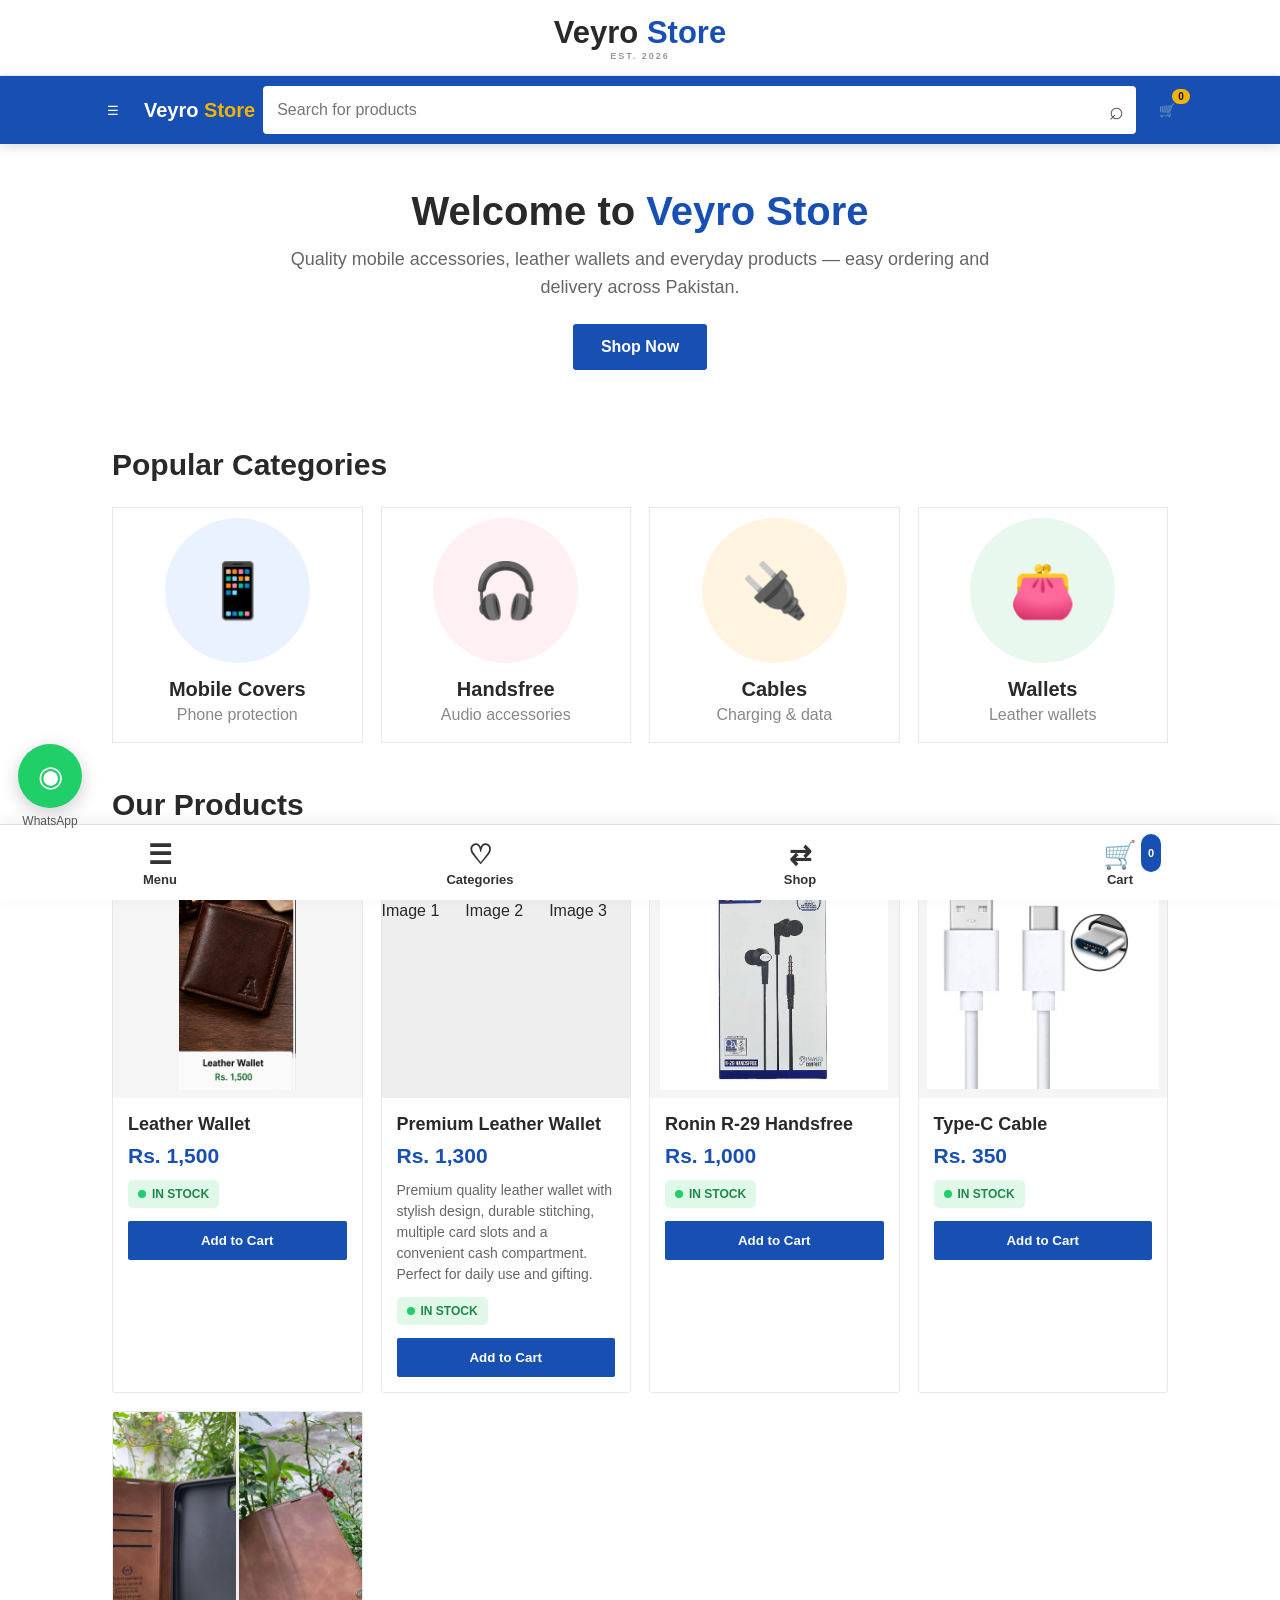
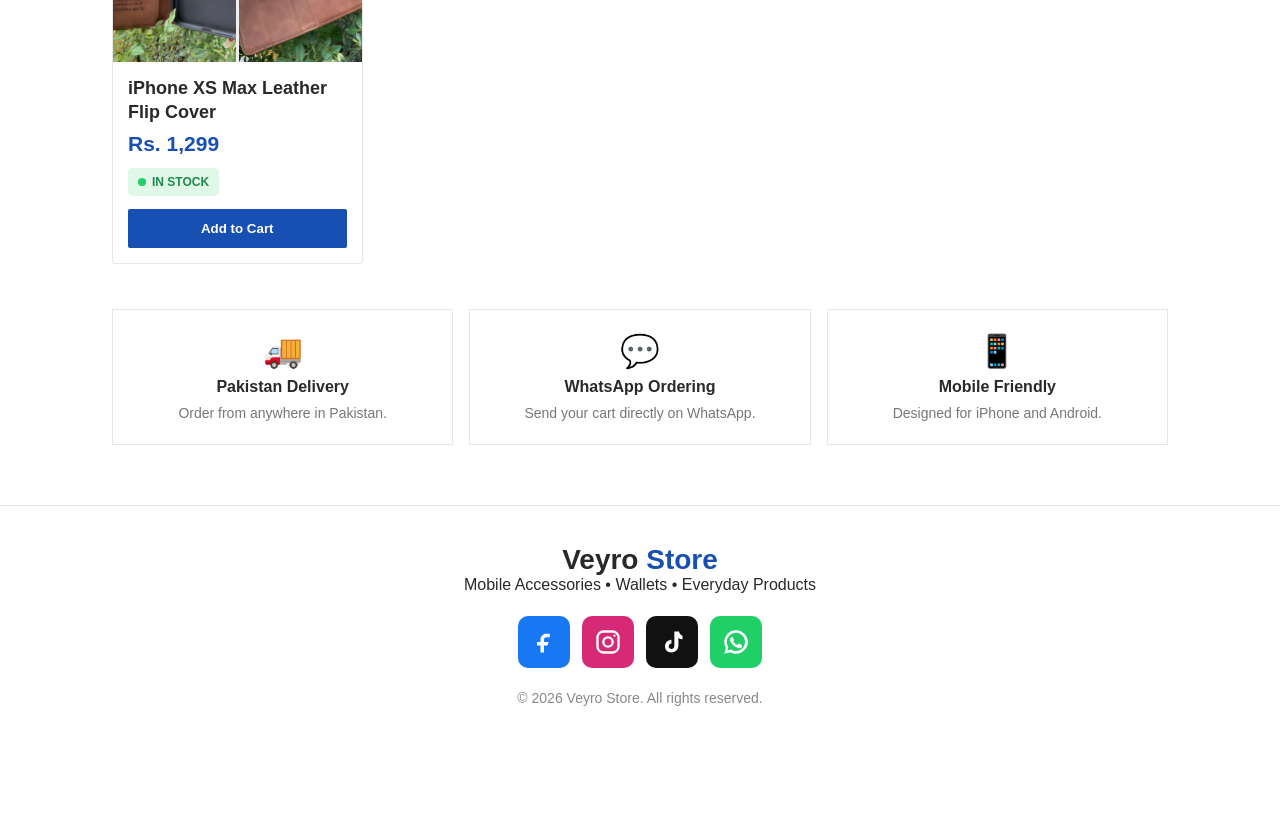
==== commit 29caff45: "Update index.html" ====
--- a/index.html
+++ b/index.html
@@ -91,9 +91,9 @@
 <!-- NEW PRODUCT -->
 <article class="card product" data-name="premium leather wallet brown wallet">
 <div class="gallery">
-<img src="premium-wallet-1.jpeg" alt="Premium Leather Wallet - Image 1" onclick="openImage(this.src,this.alt)">
-<img src="premium-wallet-2.jpeg" alt="Premium Leather Wallet - Image 2" onclick="openImage(this.src,this.alt)">
-<img src="premium-wallet-3.jpeg" alt="Premium Leather Wallet - Image 3" onclick="openImage(this.src,this.alt)">
+<img src="premium-wallet-1.jpg" alt="Premium Leather Wallet - Image 1" onclick="openImage(this.src,this.alt)">
+<img src="premium-wallet-2.jpg" alt="Premium Leather Wallet - Image 2" onclick="openImage(this.src,this.alt)">
+<img src="premium-wallet-3.jpg" alt="Premium Leather Wallet - Image 3" onclick="openImage(this.src,this.alt)">
 </div>
 <div class="info">
 <h3>Premium Leather Wallet</h3>
@@ -136,10 +136,33 @@
 <div class="footer-brand">Veyro <span>Store</span></div>
 <div>Mobile Accessories • Wallets • Everyday Products</div>
 <div class="socials">
-<a class="social facebook" href="https://www.facebook.com/share/1GYrLuRXYY/?mibextid=wwXIfr" target="_blank">f</a>
-<a class="social instagram" href="https://www.instagram.com/veyro_online_store?igsh=MWx1am9qNjRvdGNvNg%3D%3D&utm_source=qr" target="_blank">◎</a>
-<a class="social tiktok" href="https://www.tiktok.com/@veyro_online_stor?_r=1&_t=ZS-98z6u7dpsof" target="_blank">♪</a>
-<a class="social whatsapp-social" href="https://wa.me/923183363084" target="_blank">◉</a>
+
+<a class="social facebook" href="https://www.facebook.com/share/1GYrLuRXYY/?mibextid=wwXIfr" target="_blank" aria-label="Facebook">
+<svg viewBox="0 0 24 24" width="28" height="28" fill="currentColor">
+<path d="M14 8h3V5h-3c-2.8 0-5 2.2-5 5v2H6v3h3v6h3v-6h3l1-3h-4v-2c0-1.1.9-2 2-2z"/>
+</svg>
+</a>
+
+<a class="social instagram" href="https://www.instagram.com/veyro_online_store?igsh=MWx1am9qNjRvdGNvNg%3D%3D&utm_source=qr" target="_blank" aria-label="Instagram">
+<svg viewBox="0 0 24 24" width="28" height="28" fill="none" stroke="currentColor" stroke-width="2">
+<rect x="3" y="3" width="18" height="18" rx="5"/>
+<circle cx="12" cy="12" r="4"/>
+<circle cx="17.5" cy="6.5" r="1" fill="currentColor" stroke="none"/>
+</svg>
+</a>
+
+<a class="social tiktok" href="https://www.tiktok.com/@veyro_online_stor?_r=1&_t=ZS-98z6u7dpsof" target="_blank" aria-label="TikTok">
+<svg viewBox="0 0 24 24" width="28" height="28" fill="currentColor">
+<path d="M15 3h3c.3 1.7 1.3 3 3 3.6v3.1c-1.3-.1-2.5-.5-3.5-1.2V15c0 3.5-2.7 6-6.2 6C8.2 21 6 18.8 6 15.9c0-3.1 2.4-5.6 5.5-5.8v3.2c-1.3.1-2.3 1.1-2.3 2.4 0 1.4 1 2.4 2.4 2.4 1.5 0 2.4-1.1 2.4-2.6V3h1z"/>
+</svg>
+</a>
+
+<a class="social whatsapp-social" href="https://wa.me/923183363084" target="_blank" aria-label="WhatsApp">
+<svg viewBox="0 0 24 24" width="28" height="28" fill="currentColor">
+<path d="M12 2a10 10 0 0 0-8.7 15L2 22l5.2-1.3A10 10 0 1 0 12 2zm0 17.8a7.8 7.8 0 0 1-4-1.1l-.3-.2-3.1.8.8-3-.2-.3A7.8 7.8 0 1 1 12 19.8zm4.3-5.7c-.2-.1-1.4-.7-1.6-.8-.2-.1-.4-.1-.5.1-.2.2-.6.8-.7 1-.1.2-.3.2-.5.1-1.4-.7-2.4-1.3-3.3-2.9-.2-.3.2-.3.5-1 .1-.2.1-.3 0-.5l-.8-1.9c-.2-.5-.4-.4-.5-.4h-.4c-.2 0-.5.1-.7.3-.2.2-.9.9-.9 2.1s.9 2.4 1 2.5c.1.2 1.8 2.8 4.4 3.9 2.6 1.1 2.6.7 3.1.7.5 0 1.5-.6 1.7-1.2.2-.6.2-1.1.1-1.2-.1-.1-.2-.1-.4-.2z"/>
+</svg>
+</a>
+
 </div>
 <div class="copy">© 2026 Veyro Store. All rights reserved.</div>
 </footer>
@@ -257,4 +280,4 @@
 render();
 </script>
 </body>
-</html>+</html>
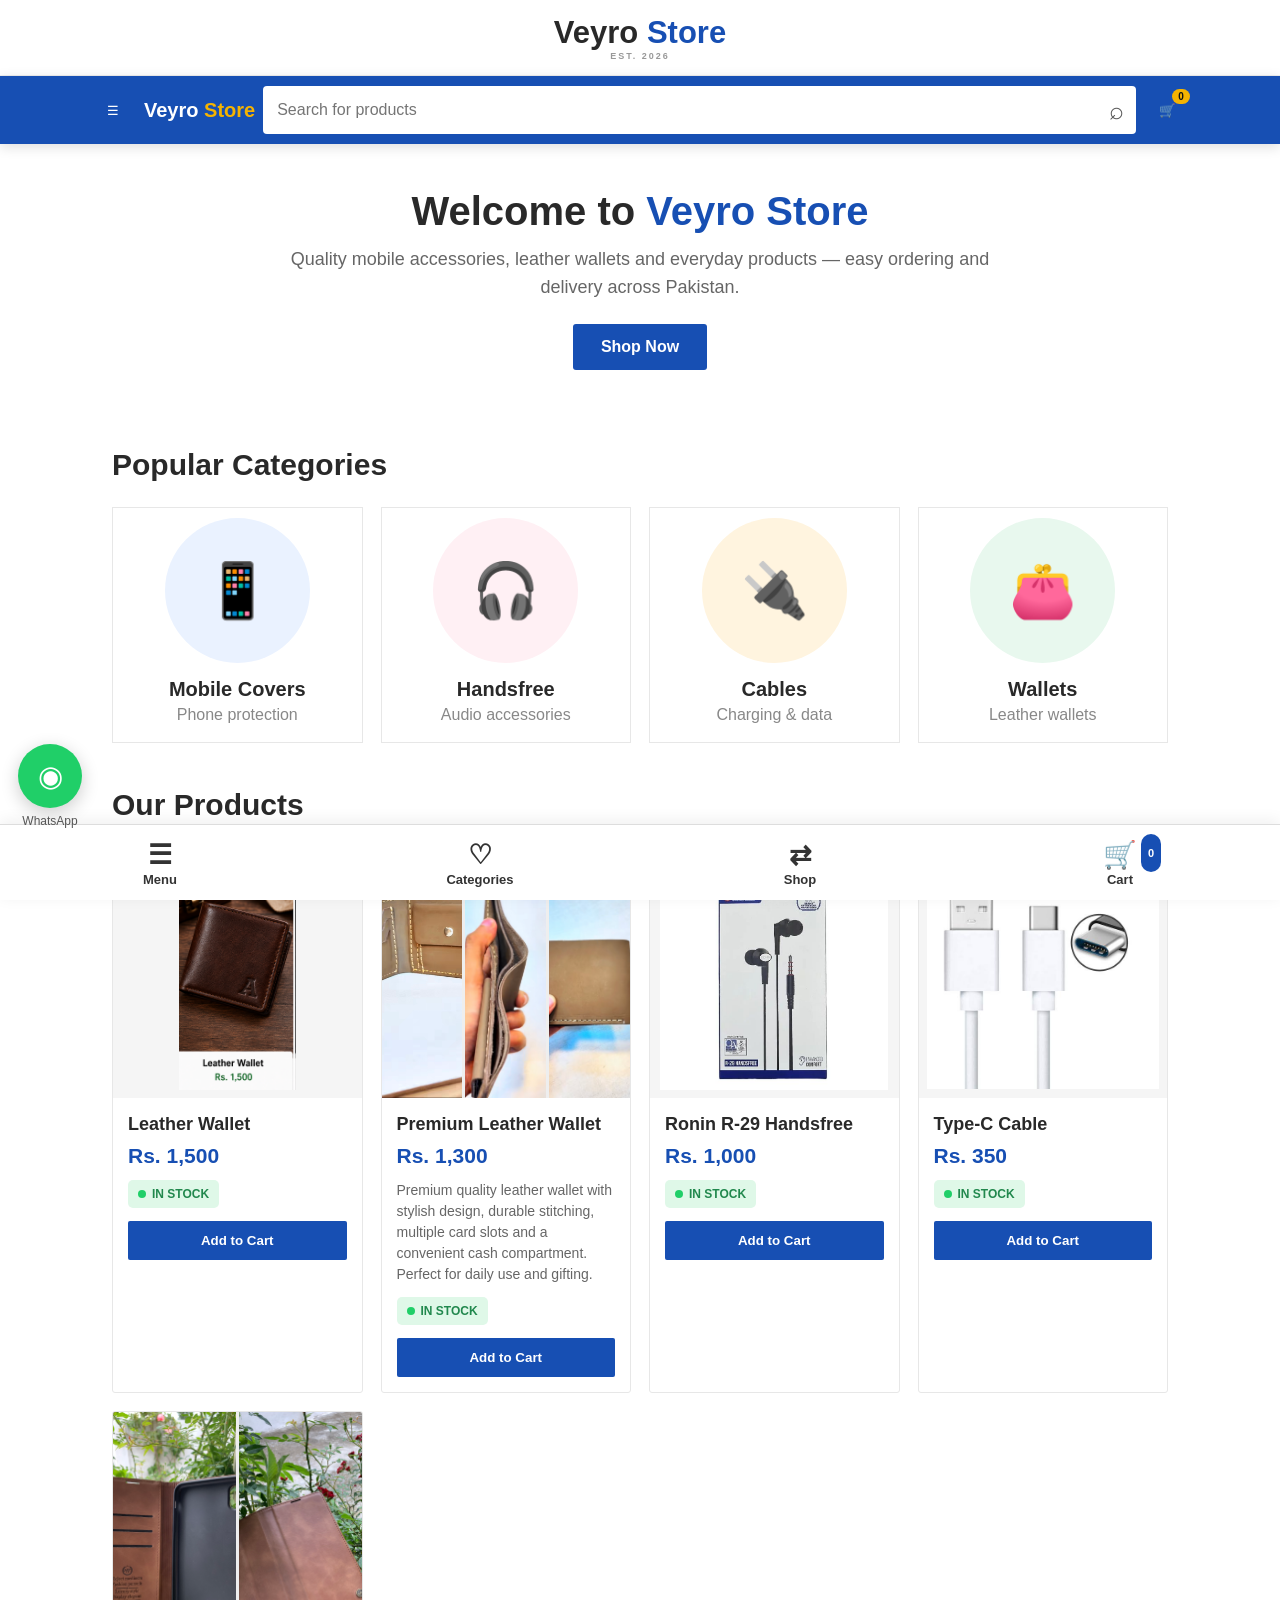
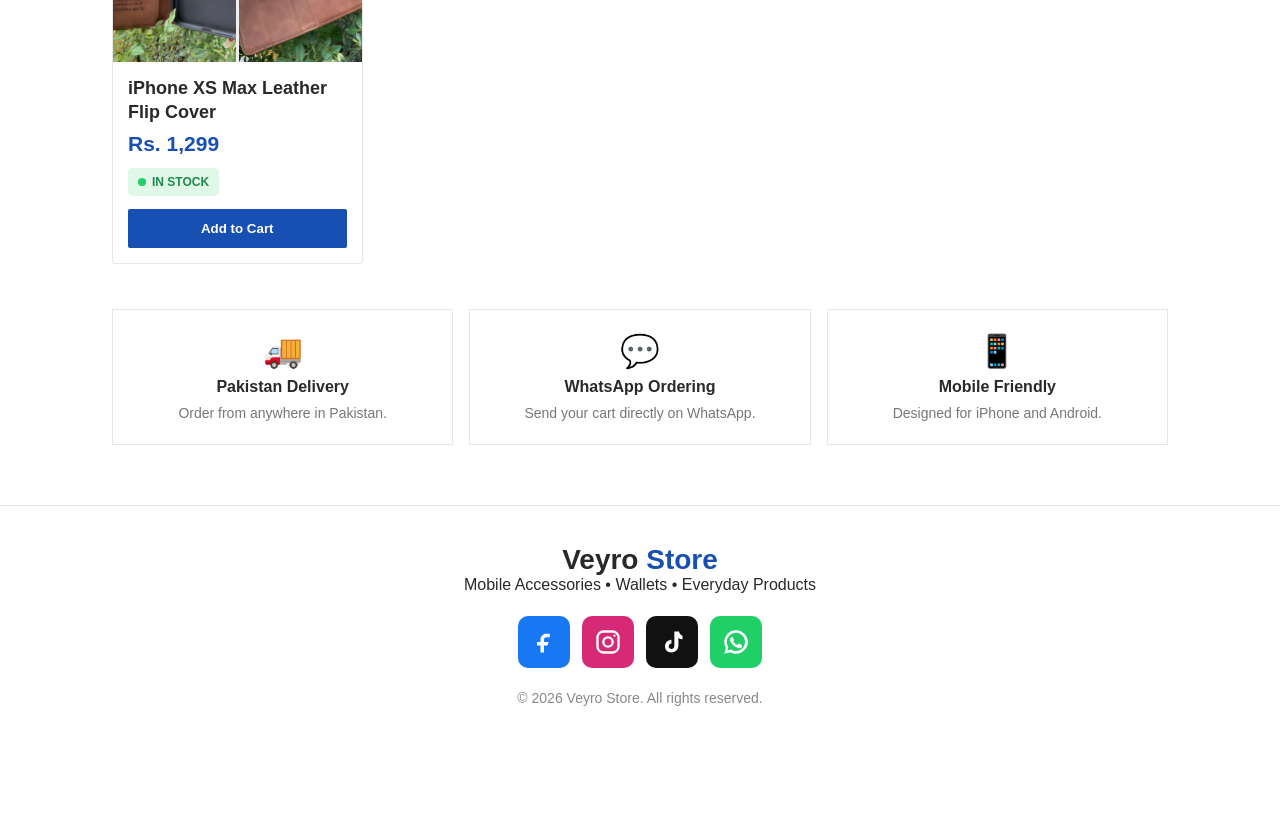
==== commit 95c2f1ad: "Update index.html" ====
--- a/index.html
+++ b/index.html
@@ -91,9 +91,9 @@
 <!-- NEW PRODUCT -->
 <article class="card product" data-name="premium leather wallet brown wallet">
 <div class="gallery">
-<img src="premium-wallet-1.jpg" alt="Premium Leather Wallet - Image 1" onclick="openImage(this.src,this.alt)">
-<img src="premium-wallet-2.jpg" alt="Premium Leather Wallet - Image 2" onclick="openImage(this.src,this.alt)">
-<img src="premium-wallet-3.jpg" alt="Premium Leather Wallet - Image 3" onclick="openImage(this.src,this.alt)">
+<img src="IMG_9709.jpeg" alt="Premium Leather Wallet - Image 1" onclick="openImage(this.src,this.alt)">
+<img src="IMG_9710.jpeg" alt="Premium Leather Wallet - Image 2" onclick="openImage(this.src,this.alt)">
+<img src="IMG_9711.jpeg" alt="Premium Leather Wallet - Image 3" onclick="openImage(this.src,this.alt)">
 </div>
 <div class="info">
 <h3>Premium Leather Wallet</h3>
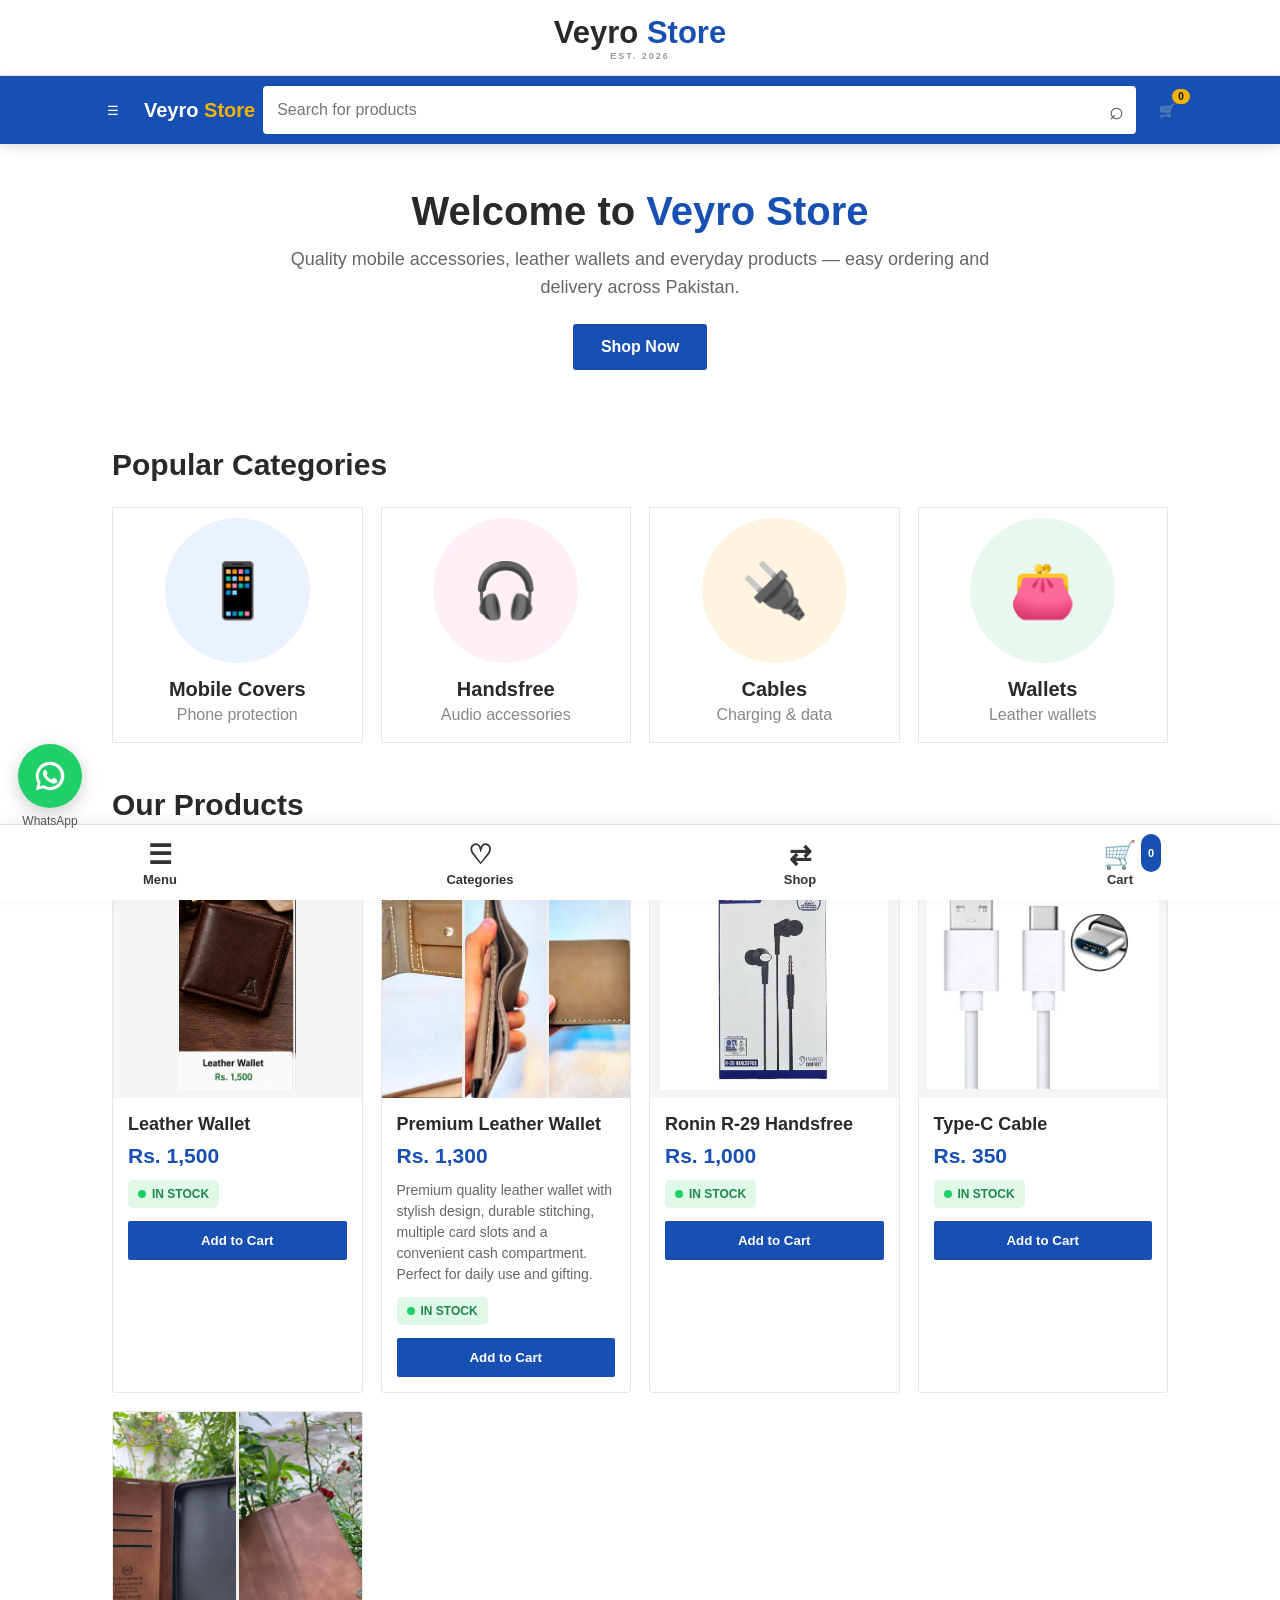
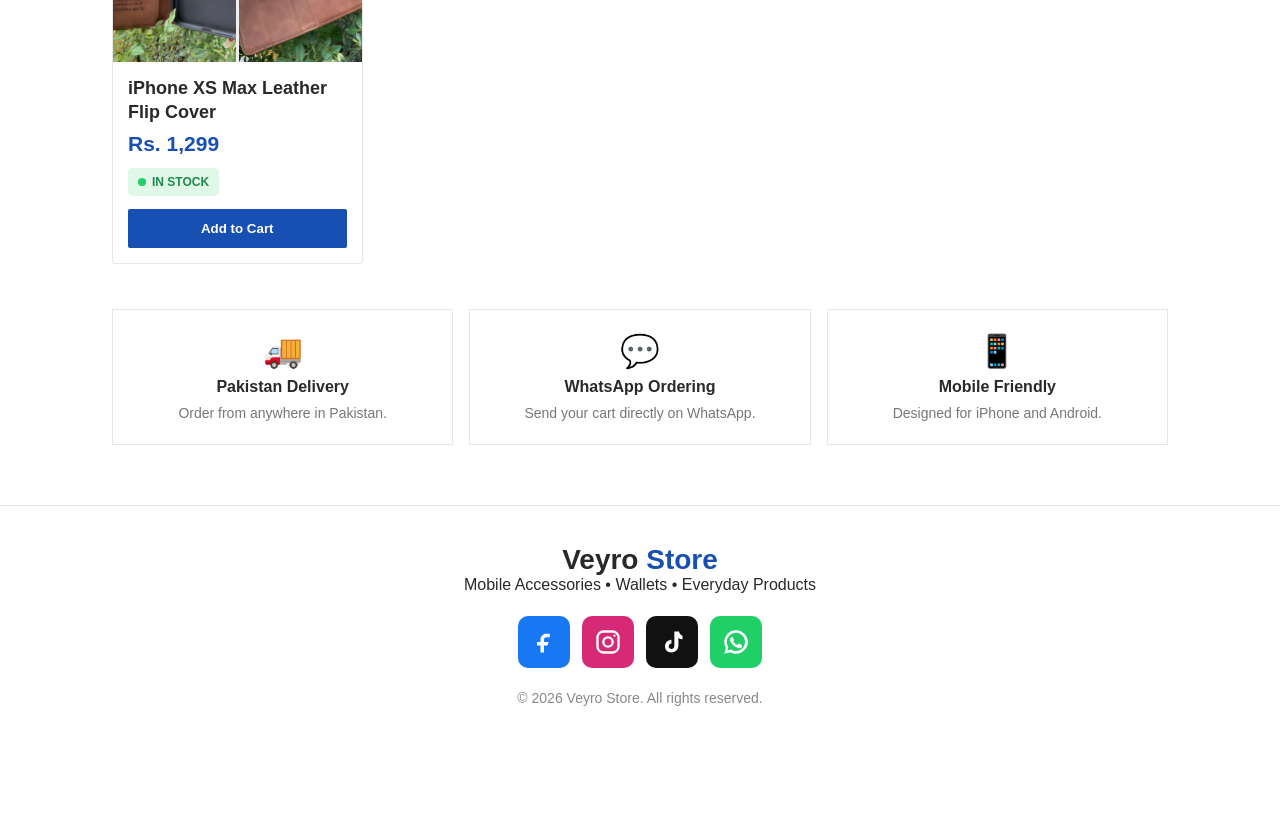
==== commit 5ca6a965: "Update index.html" ====
--- a/index.html
+++ b/index.html
@@ -167,7 +167,12 @@
 <div class="copy">© 2026 Veyro Store. All rights reserved.</div>
 </footer>
 
-<a class="whatsapp" href="https://wa.me/923183363084" target="_blank">◉<span>WhatsApp</span></a>
+<a class="whatsapp" href="https://wa.me/923183363084" target="_blank" aria-label="WhatsApp">
+<svg viewBox="0 0 24 24" width="34" height="34" fill="currentColor">
+<path d="M12 2a10 10 0 0 0-8.7 15L2 22l5.2-1.3A10 10 0 1 0 12 2zm0 17.8a7.8 7.8 0 0 1-4-1.1l-.3-.2-3.1.8.8-3-.2-.3A7.8 7.8 0 1 1 12 19.8zm4.3-5.7c-.2-.1-1.4-.7-1.6-.8-.2-.1-.4-.1-.5.1-.2.2-.6.8-.7 1-.1.2-.3.2-.5.1-1.4-.7-2.4-1.3-3.3-2.9-.2-.3.2-.3.5-1 .1-.2.1-.3 0-.5l-.8-1.9c-.2-.5-.4-.4-.5-.4h-.4c-.2 0-.5.1-.7.3-.2.2-.9.9-.9 2.1s.9 2.4 1 2.5c.1.2 1.8 2.8 4.4 3.9 2.6 1.1 2.6.7 3.1.7.5 0 1.5-.6 1.7-1.2.2-.6.2-1.1.1-1.2-.1-.1-.2-.1-.4-.2z"/>
+</svg>
+<span>WhatsApp</span>
+</a>
 
 <nav class="bottom-nav">
 <button onclick="openMenu()"><span class="bottom-icon">☰</span>Menu</button>
